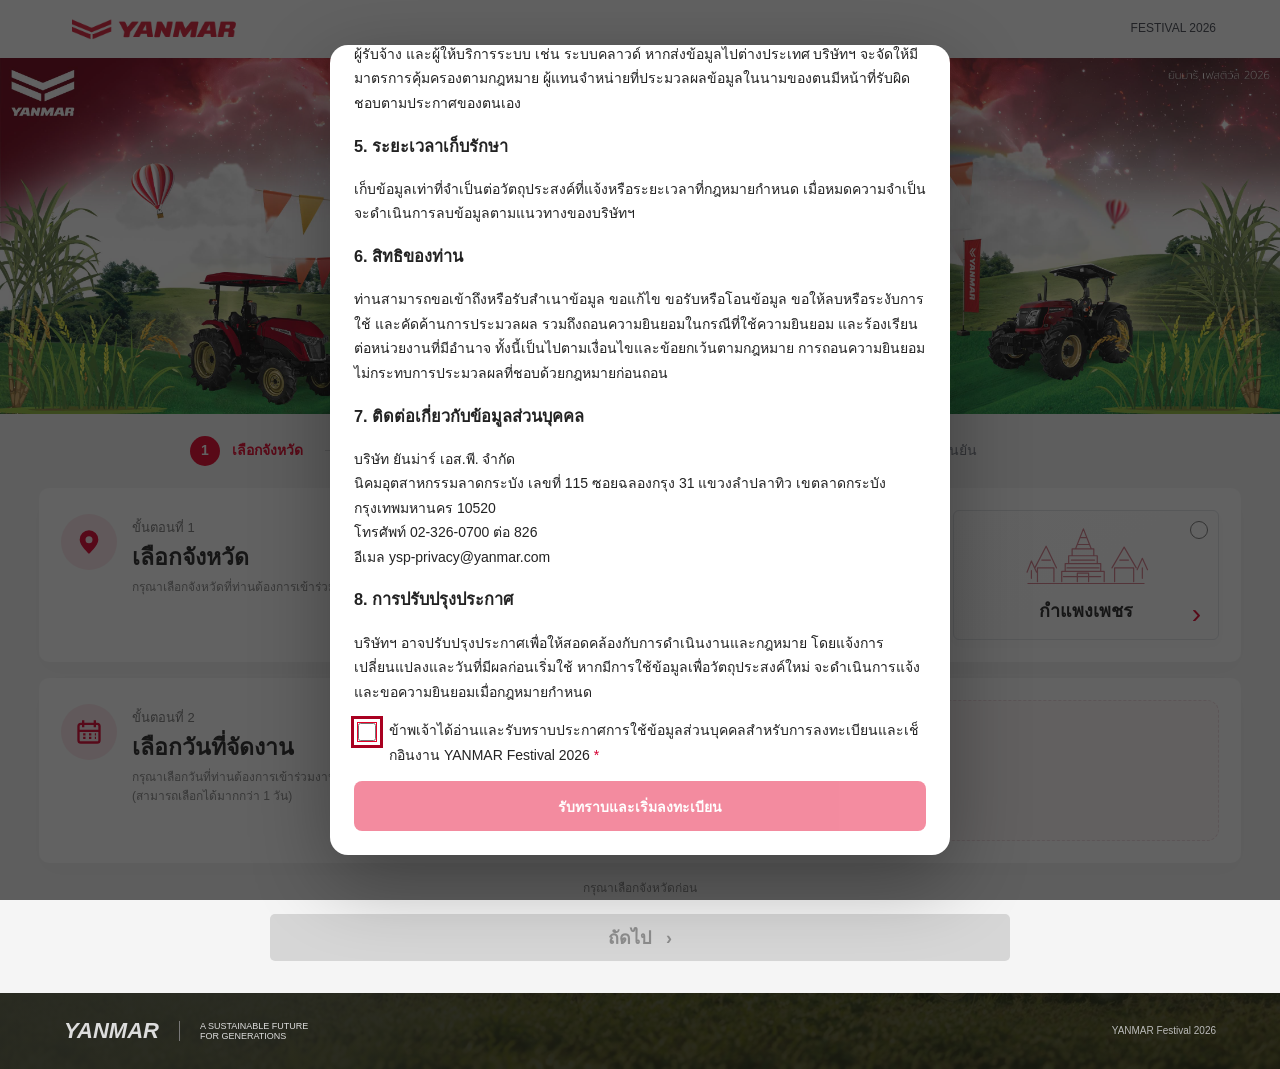
==== index.html @ 4dc24cf8 "Keep final questions visible for uninterested registrants" ====
<!DOCTYPE html>
<html>

<head>

<base target="_top">

<meta
  name="viewport"
  content="width=device-width, initial-scale=1">

<style>

:root {
  --red: #e31937;
  --dark-red: #bd1630;
  --black: #171717;
  --gray: #666;
  --border: #d7d7d7;
  --light: #f5f5f5;
  --white: #fff;
}

* {
  box-sizing: border-box;
}

body {
  margin: 0;
  font-family: Arial, "Noto Sans Thai", sans-serif;
  background: #f3f3f3;
  color: var(--black);
}

.topbar {
  height: 6px;
  background: var(--red);
}

.header {
  background: white;
  border-bottom: 1px solid #ddd;
  padding: 18px 20px;
}

.header-inner {
  max-width: 760px;
  margin: auto;
  display: flex;
  align-items: center;
  justify-content: space-between;
}

.brand {
  color: var(--red);
  font-size: 27px;
  font-weight: 900;
  font-style: italic;
}

.event-name {
  font-size: 13px;
  color: #666;
}

.page {
  max-width: 760px;
  margin: 28px auto 60px;
  padding: 0 15px;
}

.card {
  background: white;
  padding: 32px;
  border-top: 4px solid var(--red);
  box-shadow: 0 2px 8px rgba(0,0,0,.06);
}

.progress-area {
  margin-bottom: 32px;
}

.progress-text {
  display: flex;
  justify-content: space-between;
  color: #666;
  font-size: 13px;
  margin-bottom: 8px;
}

.progress-track {
  height: 5px;
  background: #eee;
}

.progress-bar {
  height: 5px;
  background: var(--red);
  width: 25%;
  transition: width .25s ease;
}

.step-number {
  color: var(--red);
  font-size: 13px;
  font-weight: bold;
}

h1 {
  margin: 5px 0 8px;
  font-size: 27px;
}

.description {
  color: #666;
  font-size: 14px;
  line-height: 1.6;
  margin-bottom: 28px;
}

.field {
  margin-bottom: 21px;
}

.main-label {
  display: block;
  font-weight: 700;
  margin-bottom: 8px;
  font-size: 14px;
}

.required {
  color: var(--red);
}

input[type="text"],
input[type="tel"],
input[type="number"],
select {
  width: 100%;
  height: 48px;
  padding: 0 13px;
  border: 1px solid #bbb;
  background: white;
  font-size: 15px;
}

input:focus,
select:focus {
  outline: none;
  border-color: var(--red);
  box-shadow: 0 0 0 1px var(--red);
}

input[readonly] {
  background: #f4f4f4;
}

select:disabled {
  background: #f4f4f4;
}

.event-card {
  border: 1px solid #ddd;
  margin-bottom: 18px;
  background: white;
}

.event-location {
  border-left: 5px solid var(--red);
  padding: 15px 17px;
  font-weight: 800;
  font-size: 20px;
  background: #fafafa;
}

.event-date-list {
  padding: 3px 17px;
}

.event-date-option {
  display: flex;
  align-items: center;
  padding: 15px 2px;
  border-bottom: 1px solid #eee;
  cursor: pointer;
}

.event-date-option:last-child {
  border-bottom: none;
}

.event-date-option input {
  width: 20px;
  height: 20px;
  margin-right: 14px;
  accent-color: var(--red);
}

.event-date-text {
  display: flex;
  flex-direction: column;
}

.event-date-text strong {
  font-size: 16px;
}

.event-date-text small {
  margin-top: 4px;
  color: #777;
}

.event-summary {
  padding: 14px 16px;
  margin-top: 20px;
  background: #f6f6f6;
  border-left: 4px solid var(--red);
  font-weight: 700;
}

.choice-box {
  border: 1px solid var(--border);
}

.choice-row {
  min-height: 48px;
  display: flex;
  align-items: center;
  padding: 10px 13px;
  border-bottom: 1px solid #eee;
  cursor: pointer;
}

.choice-row:last-child {
  border-bottom: 0;
}

.choice-row input {
  width: 18px;
  height: 18px;
  margin-right: 11px;
  accent-color: var(--red);
}

.plant-amount {
  margin: 8px 0 12px 30px;
  width: calc(100% - 30px) !important;
}

.conditional {
  background: #fafafa;
  border-left: 4px solid var(--red);
  padding: 20px;
  margin: 18px 0 24px;
}

.hidden {
  display: none !important;
}

.navigation {
  display: flex;
  gap: 12px;
  margin-top: 32px;
}

button {
  height: 50px;
  padding: 0 25px;
  font-size: 15px;
  font-weight: bold;
  cursor: pointer;
}

.btn-primary {
  flex: 1;
  border: 1px solid var(--red);
  background: var(--red);
  color: white;
}

.btn-secondary {
  background: white;
  border: 1px solid #333;
}

.error-message {
  display: none;
  margin-top: 20px;
  padding: 13px 15px;
  background: #fff1f3;
  border-left: 4px solid var(--red);
  color: #a41429;
}

.duplicate-message {
  margin-top: 20px;
  padding: 18px;
  background: #fff4f5;
  border-left: 4px solid var(--red);
  display: flex;
  gap: 14px;
  align-items: flex-start;
}

.duplicate-icon {
  width: 32px;
  height: 32px;
  min-width: 32px;
  border-radius: 50%;
  background: var(--red);
  color: white;
  display: flex;
  align-items: center;
  justify-content: center;
  font-weight: bold;
}

.duplicate-message strong {
  color: #b3132b;
}

.duplicate-message p {
  margin: 5px 0;
  color: #555;
}

#duplicateRegistrationId {
  margin-top: 7px;
  font-weight: bold;
  color: var(--red);
}

.checking-message {
  margin-top: 20px;
  padding: 13px;
  background: #f5f5f5;
  color: #555;
  text-align: center;
}

.success-page {
  text-align: center;
  padding: 45px 10px;
}

.success-icon {
  width: 65px;
  height: 65px;
  margin: auto auto 20px;
  border-radius: 50%;
  background: var(--red);
  color: white;
  font-size: 32px;
  display: flex;
  align-items: center;
  justify-content: center;
}

.registration-id {
  margin-top: 25px;
  padding: 18px;
  background: #f5f5f5;
}

.registration-id strong {
  display: block;
  color: var(--red);
  font-size: 25px;
  margin-top: 7px;
}

@media(max-width:600px) {

  .card {
    padding: 23px 18px;
  }

  .navigation {
    flex-direction: column-reverse;
  }

}

</style>

<style id="festival-cover-style">.festival-cover{display:block;width:100%;height:auto;max-width:100%;margin:0}.yf-hero,.hero{height:auto!important;min-height:0!important;padding:0!important;background:none!important}.yf-hero:after{display:none!important}</style></head>


<body>

<div class="topbar"></div>

<header class="header">

<div class="header-inner">

  <div class="brand">
    YANMAR
  </div>

  <div class="event-name">
    FESTIVAL 2026
  </div>

</div>

</header>


<main class="page">

<div class="card">

<div id="formArea">


<!-- PROGRESS -->

<div class="progress-area">

<div class="progress-text">

  <span id="progressLabel">
    ขั้นตอนที่ 1 จาก 4
  </span>

  <span id="progressPercent">
    25%
  </span>

</div>

<div class="progress-track">

  <div
    id="progressBar"
    class="progress-bar">
  </div>

</div>

</div>


<!-- =====================================================
     STEP 1
===================================================== -->

<section
  id="step1"
  class="form-step">

<div class="step-number">
STEP 01
</div>

<h1>
ลงทะเบียนเข้าร่วมงาน
</h1>

<p class="description">
YANMAR Festival 2026<br>
กรุณาเลือกสถานที่และวันที่ที่ท่านต้องการเข้าร่วม<br>
สามารถเลือกได้มากกว่า 1 วัน
</p>


<div class="event-card">

<div class="event-location">
ศรีสะเกษ
</div>

<div class="event-date-list">

<label class="event-date-option">

<input
  type="checkbox"
  name="event_date"
  value="SISAKET|2026-10-17"
  onchange="updateEventCount()">

<span class="event-date-text">

<strong>17 ตุลาคม 2569</strong>

<small>YANMAR Festival ศรีสะเกษ</small>

</span>

</label>


<label class="event-date-option">

<input
  type="checkbox"
  name="event_date"
  value="SISAKET|2026-10-18"
  onchange="updateEventCount()">

<span class="event-date-text">

<strong>18 ตุลาคม 2569</strong>

<small>YANMAR Festival ศรีสะเกษ</small>

</span>

</label>

</div>

</div>


<div class="event-card">

<div class="event-location">
เลย
</div>

<div class="event-date-list">

<label class="event-date-option">

<input
  type="checkbox"
  name="event_date"
  value="LOEI|2026-10-31"
  onchange="updateEventCount()">

<span class="event-date-text">

<strong>31 ตุลาคม 2569</strong>

<small>YANMAR Festival เลย</small>

</span>

</label>


<label class="event-date-option">

<input
  type="checkbox"
  name="event_date"
  value="LOEI|2026-11-01"
  onchange="updateEventCount()">

<span class="event-date-text">

<strong>1 พฤศจิกายน 2569</strong>

<small>YANMAR Festival เลย</small>

</span>

</label>

</div>

</div>


<div class="event-card">

<div class="event-location">
กำแพงเพชร
</div>

<div class="event-date-list">

<label class="event-date-option">

<input
  type="checkbox"
  name="event_date"
  value="KAMPHAENGPHET|2026-11-14"
  onchange="updateEventCount()">

<span class="event-date-text">

<strong>14 พฤศจิกายน 2569</strong>

<small>YANMAR Festival กำแพงเพชร</small>

</span>

</label>


<label class="event-date-option">

<input
  type="checkbox"
  name="event_date"
  value="KAMPHAENGPHET|2026-11-15"
  onchange="updateEventCount()">

<span class="event-date-text">

<strong>15 พฤศจิกายน 2569</strong>

<small>YANMAR Festival กำแพงเพชร</small>

</span>

</label>

</div>

</div>


<div
  id="eventSelectionSummary"
  class="event-summary">

กรุณาเลือกอย่างน้อย 1 วัน

</div>


<div class="navigation">

<button
  class="btn-primary"
  onclick="nextStep(1)">

ถัดไป

</button>

</div>

</section>


<!-- =====================================================
     STEP 2
===================================================== -->

<section
  id="step2"
  class="form-step hidden">

<div class="step-number">
STEP 02
</div>

<h1>
ข้อมูลส่วนตัว
</h1>

<p class="description">
กรุณากรอกข้อมูลส่วนตัวและที่อยู่ของท่าน
</p>


<div class="field">

<label class="main-label">
ชื่อ <span class="required">*</span>
</label>

<input
  id="firstName"
  type="text"
  placeholder="กรอกชื่อ">

</div>


<div class="field">

<label class="main-label">
นามสกุล <span class="required">*</span>
</label>

<input
  id="lastName"
  type="text"
  placeholder="กรอกนามสกุล">

</div>


<div class="field">

<label class="main-label">
เบอร์โทรศัพท์ <span class="required">*</span>
</label>

<input
  id="telephone"
  type="tel"
  maxlength="10"
  inputmode="numeric"
  placeholder="เช่น 0812345678">

</div>


<div class="field">

<label class="main-label" for="citizenId">
เลขบัตรประจำตัวประชาชน
</label>

<input
  id="citizenId"
  type="text"
  inputmode="numeric"
  autocomplete="off"
  maxlength="13"
  pattern="[0-9]{13}"
  placeholder="กรอกเลขบัตรประชาชน 13 หลัก">

</div>


<div class="field">

<label class="main-label">
เพศ
</label>

<select id="gender">

<option value="">
เลือกเพศ
</option>

</select>

</div>


<div class="field">

<label class="main-label">
ที่อยู่
</label>

<input
  id="house_no"
  type="text"
  placeholder="บ้านเลขที่ / หมู่ / ถนน">

</div>


<div class="field">

<label class="main-label">
จังหวัด <span class="required">*</span>
</label>

<select id="province">

<option value="">
เลือกจังหวัด
</option>

</select>

</div>


<div class="field">

<label class="main-label">
อำเภอ <span class="required">*</span>
</label>

<select
  id="district"
  disabled>

<option value="">
เลือกอำเภอ
</option>

</select>

</div>


<div class="field">

<label class="main-label">
ตำบล <span class="required">*</span>
</label>

<select
  id="sub_district"
  disabled>

<option value="">
เลือกตำบล
</option>

</select>

</div>


<div class="field">

<label class="main-label">
รหัสไปรษณีย์
</label>

<input
  id="postal_code"
  type="text"
  readonly
  placeholder="แสดงอัตโนมัติ">

</div>


<div class="field">

<label class="main-label">
อาชีพ
</label>

<select id="occupation">

<option value="">
เลือกอาชีพ
</option>

</select>

</div>


<div class="field">

<label class="main-label">
รายได้ต่อปี
</label>

<select id="annual_income">

<option value="">
เลือกรายได้
</option>

</select>

</div>


<div class="navigation">

<button
  class="btn-secondary"
  onclick="previousStep(2)">

ย้อนกลับ

</button>


<button
  class="btn-primary"
  onclick="nextStep(2)">

ถัดไป

</button>

</div>

</section>


<!-- =====================================================
     STEP 3
===================================================== -->

<section
  id="step3"
  class="form-step hidden">

<div class="step-number">
STEP 03
</div>

<h1>
ข้อมูลการเกษตร
</h1>


<div class="field">

<label class="main-label">
ปัจจุบันท่านทำการเกษตรหรือไม่? <span class="required">*</span>
</label>

<select id="agriculture" required>

<option value="">
เลือกคำตอบ
</option>

</select>

</div>


<div
  id="plantSection"
  class="conditional">

<label class="main-label">
ท่านปลูกพืชชนิดใด?
</label>


<div class="choice-box">

<label class="choice-row">

<input
  type="checkbox"
  id="rice"
  onchange="toggleAmount('rice')">

ข้าว

</label>

<input
  id="rice_amount"
  class="plant-amount hidden"
  type="number"
  min="0"
  placeholder="จำนวนไร่ข้าว">


<label class="choice-row">

<input
  type="checkbox"
  id="sugarcane"
  onchange="toggleAmount('sugarcane')">

อ้อย

</label>

<input
  id="sugarcane_amount"
  class="plant-amount hidden"
  type="number"
  min="0"
  placeholder="จำนวนไร่อ้อย">


<label class="choice-row">

<input
  type="checkbox"
  id="cassava"
  onchange="toggleAmount('cassava')">

มันสำปะหลัง

</label>

<input
  id="cassava_amount"
  class="plant-amount hidden"
  type="number"
  min="0"
  placeholder="จำนวนไร่มันสำปะหลัง">


<label class="choice-row">

<input
  type="checkbox"
  id="corn"
  onchange="toggleAmount('corn')">

ข้าวโพด

</label>

<input
  id="corn_amount"
  class="plant-amount hidden"
  type="number"
  min="0"
  placeholder="จำนวนไร่ข้าวโพด">

</div>

</div>


<div class="field">

<label class="main-label">
ปัจจุบันท่านมีรถแทรกเตอร์หรือไม่? <span class="required">*</span>
</label>

<select id="current_tractor" required>

<option value="">
เลือกคำตอบ
</option>

<option value="มี">
มี
</option>

<option value="ไม่มี">
ไม่มี
</option>

</select>

</div>


<div
  id="tractorCabinSection"
  class="conditional hidden">

<div class="field">

<label class="main-label" for="tractor_air_cabin">
รถแทรกเตอร์ที่ใช้งานอยู่เป็นตู้แอร์หรือไม่? <span class="required">*</span>
</label>

<select id="tractor_air_cabin" required>

<option value="">เลือกคำตอบ</option>
<option value="เป็นตู้แอร์">เป็นตู้แอร์</option>
<option value="ไม่เป็นตู้แอร์">ไม่เป็นตู้แอร์</option>

</select>

</div>

</div>


<div
  id="brandSection"
  class="conditional hidden">

<label class="main-label">
ปัจจุบันท่านใช้รถแทรกเตอร์แบรนด์ใด? <span class="required">*</span>
</label>

<p style="
margin-top:-3px;
font-size:13px;
color:#666;">

สามารถเลือกได้มากกว่า 1 แบรนด์

</p>


<div class="choice-box">

<label class="choice-row">
<input type="checkbox" name="current_brand" value="ยันม่าร์ : YANMAR">
ยันม่าร์ : YANMAR
</label>

<label class="choice-row">
<input type="checkbox" name="current_brand" value="เวิลด์ : WORLD">
เวิลด์ : WORLD
</label>

<label class="choice-row">
<input type="checkbox" name="current_brand" value="คูโบต้า : KUBOTA">
คูโบต้า : KUBOTA
</label>

<label class="choice-row">
<input type="checkbox" name="current_brand" value="จอห์น เดียร์ : JOHN DEERE">
จอห์น เดียร์ : JOHN DEERE
</label>

<label class="choice-row">
<input type="checkbox" name="current_brand" value="นิวฮอลแลนด์ : NEW HOLLAND">
นิวฮอลแลนด์ : NEW HOLLAND
</label>

<label class="choice-row">
<input type="checkbox" name="current_brand" value="อิเซกิ : ISEKI">
อิเซกิ : ISEKI
</label>

<label class="choice-row">
<input type="checkbox" name="current_brand" value="โคมัสสุ : KOMATSU">
โคมัสสุ : KOMATSU
</label>

<label class="choice-row">

<input
  type="checkbox"
  id="brandOther"
  name="current_brand"
  value="อื่นๆ"
  onchange="toggleOtherBrand()">

อื่นๆ

</label>


<input
  id="other_brand_text"
  class="plant-amount hidden"
  type="text"
  placeholder="โปรดระบุแบรนด์อื่นๆ">

</div>

</div>


<div class="navigation">

<button
  class="btn-secondary"
  onclick="previousStep(3)">

ย้อนกลับ

</button>


<button
  class="btn-primary"
  onclick="nextStep(3)">

ถัดไป

</button>

</div>

</section>


<!-- =====================================================
     STEP 4
===================================================== -->

<section
  id="step4"
  class="form-step hidden">

<div class="step-number">
STEP 04
</div>

<div class="field">

<label class="main-label">
ท่านทราบข่าวสารจากช่องทางใด?
</label>

<select id="news_channel">

<option value="">
เลือกช่องทาง
</option>

</select>

</div>

<div class="field hidden" id="salesPersonField">
<label class="main-label" for="salesPersonName">โปรดระบุชื่อพนักงานขาย <span class="required">*</span></label>
<input id="salesPersonName" type="text" autocomplete="name" placeholder="กรอกชื่อพนักงานขาย">
</div>


<div class="field">

<label class="main-label">
ท่านมีความสนใจในผลิตภัณฑ์ใดของทางยันม่าร์?
</label>


<div class="choice-box">

<label class="choice-row">
<input
  type="checkbox"
  name="product_interest"
  value="รถแทรกเตอร์"
  onchange="handleProductInterest(this)">
รถแทรกเตอร์
</label>

<label class="choice-row">
<input
  type="checkbox"
  name="product_interest"
  value="รถเกี่ยวนวดข้าว"
  onchange="handleProductInterest(this)">
รถเกี่ยวนวดข้าว
</label>

<label class="choice-row">
<input
  type="checkbox"
  name="product_interest"
  value="รถตัดอ้อย"
  onchange="handleProductInterest(this)">
รถตัดอ้อย
</label>

<label class="choice-row">
<input
  type="checkbox"
  name="product_interest"
  value="รถดำนา"
  onchange="handleProductInterest(this)">
รถดำนา
</label>

<label class="choice-row">
<input
  type="checkbox"
  name="product_interest"
  value="โดรนการเกษตร"
  onchange="handleProductInterest(this)">
โดรนการเกษตร
</label>

<label class="choice-row">
<input
  type="checkbox"
  name="product_interest"
  value="อุปกรณ์ต่อพ่วง"
  onchange="handleProductInterest(this)">
อุปกรณ์ต่อพ่วง
</label>

<label class="choice-row">
<input
  type="checkbox"
  name="product_interest"
  value="รถขุดอเนกประสงค์"
  onchange="handleProductInterest(this)">
รถขุดอเนกประสงค์
</label>

<label class="choice-row">
<input
  type="checkbox"
  name="product_interest"
  value="เครื่องยนต์ขนาดเล็ก"
  onchange="handleProductInterest(this)">
เครื่องยนต์ขนาดเล็ก
</label>

<label class="choice-row">

<input
  id="notInterested"
  type="checkbox"
  name="product_interest"
  value="ไม่สนใจผลิตภัณฑ์ในขณะนี้"
  onchange="handleProductInterest(this)">

ไม่สนใจผลิตภัณฑ์ในขณะนี้

</label>

</div>

</div>


<div
  id="interestFollowup"
  class="conditional hidden">

<div class="field">

<label class="main-label">
โปรดเลือกตัวแทนจำหน่ายยันม่าร์ที่ท่านรู้จัก
</label>

<input
  id="dealer"
  type="text"
  list="dealerOptions"
  autocomplete="off"
  placeholder="พิมพ์เพื่อค้นหาตัวแทนจำหน่าย">

<datalist id="dealerOptions"></datalist>

<input
  id="dealer_other"
  class="plant-amount hidden"
  type="text"
  placeholder="โปรดระบุตัวแทนจำหน่ายอื่นๆ">

</div>


<div class="field">

<label class="main-label">
ท่านมีแผนที่จะซื้อผลิตภัณฑ์ของยันม่าร์ภายในช่วงระยะเวลาใด?
</label>

<select id="purchase_plan" required>

<option value="">
เลือกแผนการซื้อ
</option>

</select>

</div>

</div>


<div class="navigation">

<button
  class="btn-secondary"
  onclick="previousStep(4)">

ย้อนกลับ

</button>


<button
  id="submitButton"
  class="btn-primary"
  onclick="registerUser()">

ลงทะเบียน

</button>

</div>

</section>


<div
  id="duplicateMessage"
  class="duplicate-message hidden">

<div class="duplicate-icon">!</div>

<div>

<strong>
พบข้อมูลการลงทะเบียนแล้ว
</strong>

<p>
ชื่อ นามสกุล และเบอร์โทรศัพท์นี้ได้ลงทะเบียนแล้ว
</p>

<div id="duplicateRegistrationId"></div>

</div>

</div>


<div
  id="checkingDuplicate"
  class="checking-message hidden">

กำลังตรวจสอบข้อมูลการลงทะเบียน...

</div>


<div
  id="errorMessage"
  class="error-message">
</div>


</div>


<!-- SUCCESS -->

<div
  id="successPage"
  class="success-page hidden">

<div class="success-icon">
✓
</div>

<h1>
ลงทะเบียนสำเร็จ
</h1>

<p class="description">
ขอบคุณที่ลงทะเบียนเข้าร่วมงาน YANMAR Festival 2026
</p>

<div class="registration-id">

Registration ID

<strong id="registrationId"></strong>

</div>

</div>


</div>

</main>



<script>
/* Complete client logic. All server calls use the existing Apps Script contract. */
let addressData = [];
let masterData = {};
let dealerData = [];
let dataReady = false;
let busy = false;
let activeStep = 1;
let duplicateIdentity = '';
let phoneReuseIdentity = '';
function acknowledgePhoneReuse(result){
  if(!result.phoneUsed)return true;
  if(phoneReuseIdentity===identity())return true;
  if(!window.confirm('เบอร์นี้ใช้ลงทะเบียนในชื่ออื่นแล้ว กรุณาตรวจสอบเบอร์โทร หากต้องการใช้เบอร์นี้ร่วมกัน กดตกลงเพื่อลงทะเบียนต่อ'))return false;
  phoneReuseIdentity=identity();return true;
}
const $ = id => document.getElementById(id);
const value = id => $(id).value.trim();
const choices = name => Array.from(document.querySelectorAll('input[name="'+name+'"]:checked')).map(input => input.value);
function rpc(name, ...args) {
  return new Promise((resolve, reject) => {
    const requestId = 'yf_' + Date.now() + '_' + crypto.getRandomValues(new Uint32Array(2)).join('_');
    const frame = document.createElement('iframe');
    frame.name = requestId;
    frame.hidden = true;
    frame.setAttribute('aria-hidden', 'true');
    const form = document.createElement('form');
    form.method = 'POST';
    form.action = 'https://script.google.com/macros/s/AKfycbxmRI2xGW9K9mDrpADuOIkqwJXc44p-M3FBx4txdkLsbWrcytl-78ZMl5Q45BJ1t8dp/exec';
    form.target = frame.name;
    form.hidden = true;
    const field = document.createElement('input');
    field.type = 'hidden';
    field.name = 'payload';
    field.value = JSON.stringify({rpc:name,args,requestId});
    form.appendChild(field);
    let timer;
    const clean = () => {
      clearTimeout(timer);
      window.removeEventListener('message', receive);
      form.remove();
      frame.remove();
    };
    const receive = event => {
      if (!/^https:\/\/(?:script\.google\.com|[a-zA-Z0-9-]+\.googleusercontent\.com)$/.test(event.origin)) return;
      const data = event.data;
      if (!data || data.source !== 'yanmar-registration-api' || data.requestId !== requestId) return;
      clean();
      if (data.success) resolve(data.result);
      else reject(new Error(data.error || 'ไม่สามารถเชื่อมต่อระบบลงทะเบียนได้'));
    };
    window.addEventListener('message', receive);
    timer = setTimeout(() => {
      clean();
      reject(new Error('ระบบตอบกลับช้า กรุณาลองอีกครั้ง หากกดลงทะเบียนแล้ว โปรดตรวจข้อมูลซ้ำก่อนส่งใหม่'));
    }, 90000);
    document.body.append(frame, form);
    form.submit();
  });
}
function loadSheetData(sheet) {
  return new Promise((resolve,reject)=>{
    const callback='yfSheet_'+Date.now()+'_'+Math.random().toString(36).slice(2);
    const script=document.createElement('script');
    const cleanup=()=>{clearTimeout(timer);delete window[callback];script.remove();};
    window[callback]=response=>{
      cleanup();
      if(response?.status!=='ok'||!Array.isArray(response.table?.rows)){reject(new Error('โหลดข้อมูล '+sheet+' ไม่สำเร็จ'));return;}
      if(sheet==='Address_Master'){
        const addresses=response.table.rows.map(row=>row.c||[]).map(cells=>({
          province:String(cells[0]?.f??cells[0]?.v??'').trim(),
          postal_code:String(cells[1]?.f??cells[1]?.v??'').trim(),
          district:String(cells[2]?.f??cells[2]?.v??'').trim(),
          subdistrict:String(cells[3]?.f??cells[3]?.v??'').trim()
        })).filter(row=>row.province&&row.province!=='province');
        resolve(addresses);
        return;
      }
      const columns=response.table.cols||[];
      const labels=columns.map(column=>String(column.label||'').trim());
      const hasColumnLabels=labels.length>0&&labels.every(Boolean);
      const rows=response.table.rows.map(row=>(row.c||[]).map(cell=>String(cell?.f??cell?.v??'').trim()));
      const headers=hasColumnLabels?labels:(rows.shift()||[]);
      resolve(rows.filter(row=>row.some(Boolean)).map(row=>Object.fromEntries(headers.map((header,index)=>[header,row[index]||'']))));
    };
    script.onerror=()=>{cleanup();reject(new Error('เชื่อมต่อข้อมูล '+sheet+' ไม่สำเร็จ'));};
    const timer=setTimeout(()=>{cleanup();reject(new Error('โหลดข้อมูล '+sheet+' ใช้เวลานานเกินไป'));},20000);
    const params=new URLSearchParams({tqx:'out:json;responseHandler:'+callback,sheet});
    script.src='https://docs.google.com/spreadsheets/d/1jiLASp9amBPKSfOt3lqSjA7SUUSGyiLMb2jH-lgSFDs/gviz/tq?'+params;
    document.head.appendChild(script);
  });
}
function addOptions(id, values) {
  const element = $(id);
  if (!element || !Array.isArray(values)) return;
  element.length = 1;
  [...new Set(values.map(x=>String(x).trim()).filter(Boolean))].forEach(text=>element.add(new Option(text,text)));
}
function loadDealerOptions() {
  dealerData = [
  "เอกพงศ์ (EKP)",
  "ง่วนฮงหลี (NHL)",
  "ไพรัชการเกษตร (PHR)",
  "บ้านและที่ดินรวมสินไทย (RST)",
  "ศรีปรีชาโฮลดิ้ง (SPC)",
  "ยันม่าร์สกลนคร (YSN)",
  "ทองไทยวัฒนา (TTW)",
  "ที.ที. เฟิร์สแทรกเตอร์ (TTF)",
  "รุ่งเจริญแทรกเตอร์ร้อยเอ็ด (RCR)",
  "ธนะวิวัฒน์ (TNW)",
  "ขวัญใจการเกษตร (KWJ)",
  "เอเชีย แทรคเตอร์ (ATT)",
  "กาฬสินธุ์เพชรยานยนต์ (KLS)",
  "สุนทรไทยแทรคเตอร์ (STT)",
  "บูม บูม แทรกเตอร์ (BBT)",
  "สว่างการเกษตร (SWK)",
  "ยันม่าร์แทรกเตอร์อุทัยธานี (UTN)",
  "แทรกเตอร์ ดีดี (TDD)",
  "บีเอสวายอะโกรกรุ๊ป (BSY)",
  "บี.เจ. บิ๊กแทรกเตอร์ (BJB)",
  "บ้านดอนปิยะแทรกเตอร์ (BDP)",
  "จันทบุรี เอส.เค. เซ็นเตอร์ (CSK)",
  "พูลชัยทวีกิจ (PCT)",
  "ป.เสรียันม่าร์แทรกเตอร์ (PSR)",
  "ราชบุรีแทรกเตอร์ (RCT)",
  "ศรีพยุหะแทรกเตอร์ (SPH)",
  "ยะลาเอส.พี.แทรคเตอร์ (YSP)",
  "ยันม่าร์อุตรดิตถ์ (UTD)",
  "ฟาร์มแทรกเตอร์จักรกลการเกษตร (FTJ)",
  "ศูนย์บริการยันม่าร์ - สระแก้ว (Direct_SK)",
  "ซี.อาร์.เอ็กซ์คาเวเตอร์ (CRE)",
  "สหสิน อีควิปเม้นท์ (SHS)",
  "วินเนอร์ ซัพพลาย แอนด์ เอ็นจิเนียริ่ง (WNS)",
  "เทรดดิ้ง แบงค็อก (TDB)",
  "อื่นๆ",
  "ไม่มี"
];
  $('dealerOptions').replaceChildren(...dealerData.map(text=>new Option(text,text)));
}
function loadProvince() { addOptions('province',addressData.map(row=>row.province).sort((a,b)=>a.localeCompare(b,'th'))); }
function resetAddress(id) { $(id).length=1; $(id).disabled=true; }
function changeProvince() {
  resetAddress('district');resetAddress('sub_district');$('postal_code').value='';
  if(value('province')) {
    addOptions('district',addressData.filter(row=>row.province===value('province')).map(row=>row.district));
    $('district').disabled=false;
  }
}
function changeDistrict() {
  resetAddress('sub_district');$('postal_code').value='';
  if(value('district')) {
    addOptions('sub_district',addressData.filter(row=>row.province===value('province')&&row.district===value('district')).map(row=>row.sub_district));
    $('sub_district').disabled=false;
  }
}
function changeSubDistrict() {
  const row=addressData.find(row=>row.province===value('province')&&row.district===value('district')&&row.sub_district===value('sub_district'));
  $('postal_code').value=row ? row.postal_code : '';
}
async function loadInitialData() {
  dataReady=false;
  $('dataStatus').textContent='กำลังโหลดข้อมูลสำหรับลงทะเบียน…';
  $('retryData').classList.add('hidden');
  try {
    const [addresses,masters,dealers]=await Promise.all(['Address_Master','Master','Dealer_Master'].map(loadSheetData));
    addressData=addresses.map(row=>({...row,sub_district:row.subdistrict}));
    masterData=Object.fromEntries(Object.keys(masters[0]||{}).map(key=>[key,masters.map(row=>row[key])]));
    dealerData=dealers.map(row=>row.Dealer_Name).filter(Boolean);
    if(!addressData.length) throw new Error('ไม่พบข้อมูลที่อยู่ใน Address_Master');
    loadProvince();
    const mapping={gender:'gender',occupation:'occupation',annual_income:'Annual_Income'};
    Object.entries(mapping).forEach(([id,key])=>addOptions(id,masterData[key]||[]));
    addOptions('purchase_plan',['ภายใน 1 เดือน','ภายใน 1-3 เดือน','ภายใน 3-6 เดือน','ยังไม่มีแผน']);
    addOptions('news_channel',[
      'ใบปลิว',
      'ป้ายโฆษณา / รถแห่',
      'Line',
      'Facebook',
      'Tiktok',
      'พนักงานขาย-ผู้แทนจำหน่าย',
      'พนักงานขาย-โดรนการเกษตร',
      'พนักงานขาย-รถขุดอเนกประสงค์',
      'อื่นๆ'
    ]);
    loadDealerOptions(dealerData);
    dataReady=true;
    $('dataStatus').textContent='';
  } catch(error) {
    $('dataStatus').textContent=error.message||'ไม่สามารถโหลดข้อมูลได้ กรุณาลองอีกครั้ง';
    $('retryData').classList.remove('hidden');
  }
}
function hideError() { $('errorMessage').style.display='none';$('errorMessage').textContent=''; }
function showError(message) {
  $('errorMessage').textContent=message;
  $('errorMessage').style.display='block';
  $('errorMessage').scrollIntoView({behavior:'smooth',block:'center'});
}
function showStep(step) {
  activeStep=step;
  document.querySelectorAll('.form-step').forEach(section=>section.classList.add('hidden'));
  $('step'+step).classList.remove('hidden');
  hideError();
  $('duplicateMessage').classList.add('hidden');
  document.querySelector('.page').scrollIntoView({behavior:'smooth',block:'start'});
}
function previousStep(step) { if(!busy) showStep(Math.max(1,step-1)); }
function validatePersonal() {
  if(!dataReady) { showError('กรุณารอข้อมูลโหลดสำเร็จ หรือกดลองโหลดข้อมูลอีกครั้ง');return false; }
  for(const [id,label] of [['firstName','ชื่อ'],['lastName','นามสกุล'],['telephone','เบอร์โทรศัพท์'],['province','จังหวัด'],['district','อำเภอ'],['sub_district','ตำบล']]) {
    if(!value(id)) {showError('กรุณากรอกหรือเลือก'+label);$(id).focus();return false;}
  }
  if(!/^0\d{9}$/.test(value('telephone'))) {showError('กรุณากรอกเบอร์โทรศัพท์ 10 หลัก ขึ้นต้นด้วย 0');$('telephone').focus();return false;}
  if(value('citizenId')&&!/^\d{13}$/.test(value('citizenId'))) {showError('เลขบัตรประจำตัวประชาชนต้องเป็นตัวเลข 13 หลัก');$('citizenId').focus();return false;}
  return validateCrops();
}
function identity() {return JSON.stringify([value('firstName'),value('lastName'),value('telephone'),choices('event_date').slice().sort()]);}
function showDuplicateMessage(id) {
  $('duplicateRegistrationId').textContent='ชื่อ–นามสกุลและเบอร์โทรนี้ลงทะเบียนวันงานที่เลือกแล้ว กรุณาเลือกวันอื่น'+(id?' (Registration ID: '+id+')':'');
  $('duplicateMessage').classList.remove('hidden');
  $('duplicateMessage').scrollIntoView({behavior:'smooth',block:'center'});
}
let disabledSnapshot=[];
function setBusy(state) {
  busy=state;
  if(state) {
    disabledSnapshot=[...document.querySelectorAll('#formArea input,#formArea select,#formArea button')].map(el=>[el,el.disabled]);
    disabledSnapshot.forEach(([el])=>el.disabled=true);
  } else {
    disabledSnapshot.forEach(([el,disabled])=>el.disabled=disabled);
    disabledSnapshot=[];
  }
  $('formArea').setAttribute('aria-busy',String(state));
}
async function nextStep(step) {
  if(busy) return;
  if(step===1) {
    if(!choices('event_date').length) {showError('กรุณาเลือกวันที่เข้าร่วมอย่างน้อย 1 วัน');return;}
    showStep(2);return;
  }
  if(step===2) {
    hideError();
    if(!validatePersonal())return;
    setBusy(true);
    $('duplicateMessage').classList.add('hidden');
    $('checkingDuplicate').classList.remove('hidden');
    try {
      const result=await rpc('checkDuplicateRegistration',value('firstName'),value('lastName'),value('telephone'),choices('event_date'));
      if(!result || typeof result.duplicate!=='boolean')throw new Error('รูปแบบผลตรวจข้อมูลซ้ำไม่ถูกต้อง');
      if(result.duplicate) {showDuplicateMessage(result.registrationId);return;}
      if(!acknowledgePhoneReuse(result))return;
      duplicateIdentity=identity();
      showStep(3);
    }catch(error){showError('ไม่สามารถตรวจสอบข้อมูลได้: '+(error.message||error));}
    finally {setBusy(false);$('checkingDuplicate').classList.add('hidden');}
    return;
  }
  showStep(Math.min(4,step+1));
}
function isAgriculture() {
  return value('occupation')==='เกษตรกร';
}
function toggleAgriculture() {
  const show=isAgriculture();
  $('plantSection').classList.toggle('hidden',!show);
  if(!show) {['rice','sugarcane','cassava','corn','other_crop'].forEach(id=>{$(id).checked=false;toggleAmount(id);});$('other_crop_name').value='';}
}
function toggleAmount(id) {
  $(id+'_amount').classList.toggle('hidden',!$(id).checked);
  if(!$(id).checked) $(id+'_amount').value='';
  if(id==='other_crop') {$('other_crop_name').classList.toggle('hidden',!$(id).checked);if(!$(id).checked)$('other_crop_name').value='';}
}
function validateCrops() {
  if(!isAgriculture())return true;
  const selected=['rice','sugarcane','cassava','corn','other_crop'].filter(id=>$(id).checked);
  if(!selected.length){showError('กรุณาเลือกพืชที่ปลูกอย่างน้อย 1 ชนิด');$('rice').focus();return false;}
  for(const id of selected){
    if(id==='other_crop'&&!value('other_crop_name')){showError('กรุณาระบุชื่อพืชอื่นๆ');$('other_crop_name').focus();return false;}
    if(!value(id+'_amount')||!Number.isFinite(Number(value(id+'_amount')))||Number(value(id+'_amount'))<=0){showError('กรุณาระบุจำนวนไร่ของพืชที่เลือกให้มากกว่า 0');$(id+'_amount').focus();return false;}
  }
  return true;
}
function togglePurchaseCondition(){
  const show=!$('interestFollowup').classList.contains('hidden')&&Boolean(value('purchase_plan'))&&value('purchase_plan')!=='ยังไม่มีแผน';
  $('purchaseConditionSection').classList.toggle('hidden',!show);
  $('purchase_condition').required=show;
  if(!show)$('purchase_condition').value='';
}
function toggleTractor() {
  const show=value('current_tractor')==='มี';
  $('tractorCabinSection').classList.toggle('hidden',!show);
  $('brandSection').classList.toggle('hidden',!show);
  if(!show) {
    $('tractor_air_cabin').value='';
    document.querySelectorAll('input[name="current_brand"]').forEach(el=>el.checked=false);
    toggleOtherBrand();
  }
}
function toggleOtherBrand() {
  $('other_brand_text').classList.toggle('hidden',!$('brandOther').checked);
  if(!$('brandOther').checked)$('other_brand_text').value='';
}
function handleProductInterest(input) {
  if(input.id==='notInterested' && input.checked) document.querySelectorAll('input[name="product_interest"]').forEach(el=>{if(el!==input)el.checked=false;});
  else if(input.checked) $('notInterested').checked=false;
  $('interestFollowup').classList.remove('hidden');
  $('purchase_plan').required=true;
  togglePurchaseCondition();
}
function toggleOtherDealer() {
  const other=value('dealer')==='อื่นๆ';
  $('dealer_other').classList.toggle('hidden',!other);
  if(!other)$('dealer_other').value='';
}
function toggleSalesPersonField() {
  const show=value('news_channel')==='พนักงานขาย-ผู้แทนจำหน่าย';
  $('salesPersonField').classList.toggle('hidden',!show);
  $('salesPersonName').required=show;
  if(!show)$('salesPersonName').value='';
}
function validateAgricultureAndTractor() {
  if(value('news_channel')==='พนักงานขาย-ผู้แทนจำหน่าย'&&!value('salesPersonName')) {showError('กรุณาระบุชื่อพนักงานขาย');$('salesPersonName').focus();return false;}
  if(!value('current_tractor')) {showError('กรุณาตอบว่าปัจจุบันท่านมีรถแทรกเตอร์หรือไม่');$('current_tractor').focus();return false;}
  if(value('current_tractor')==='มี') {
    if(!value('tractor_air_cabin')) {showError('กรุณาตอบว่ารถแทรกเตอร์ที่ใช้งานอยู่เป็นตู้แอร์หรือไม่');$('tractor_air_cabin').focus();return false;}
    if(!choices('current_brand').length) {showError('กรุณาเลือกยี่ห้อรถแทรกเตอร์ที่ใช้งานอยู่');$('brandSection').scrollIntoView({behavior:'smooth',block:'center'});return false;}
    if($('brandOther').checked&&!value('other_brand_text')) {showError('กรุณาระบุยี่ห้อรถแทรกเตอร์อื่นๆ');$('other_brand_text').focus();return false;}
  }
  if(!value('purchase_plan')){showError('กรุณาเลือกแผนการซื้อ');$('purchase_plan').focus();return false;}
  if(value('purchase_plan')!=='ยังไม่มีแผน'&&!value('purchase_condition')){showError('กรุณาเลือกว่าท่านสนใจรถมือหนึ่ง มือสอง หรือกำลังตัดสินใจ');$('purchase_condition').focus();return false;}
  if(value('dealer')) {
    if(!dealerData.includes(value('dealer'))) {showError('กรุณาเลือกตัวแทนจำหน่ายจากรายการ หรือเลือก “อื่นๆ”');$('dealer').focus();return false;}
    if(value('dealer')==='อื่นๆ'&&!value('dealer_other')) {showError('กรุณาระบุตัวแทนจำหน่ายอื่นๆ');$('dealer_other').focus();return false;}
  }
  return true;
}
function collectFormData() {
  const brands=choices('current_brand').filter(x=>x!=='อื่นๆ');
  if($('brandOther').checked)brands.push(value('other_brand_text') ? 'อื่นๆ : '+value('other_brand_text') : 'อื่นๆ');
  const formData={
    privacyAcknowledged:$('privacyAcknowledged').checked,marketingConsent:false,privacyVersion:'festival-2026-v1',
    phoneReuseAcknowledged:phoneReuseIdentity===identity(),
    eventDates:choices('event_date'),firstName:value('firstName'),lastName:value('lastName'),telephone:value('telephone'),citizenId:value('citizenId'),
    gender:value('gender'),houseNo:value('house_no'),province:value('province'),district:value('district'),subDistrict:value('sub_district'),postalCode:value('postal_code'),
    occupation:value('occupation'),annualIncome:value('annual_income'),agriculture:isAgriculture()?'ทำ':'',currentTractor:value('current_tractor'),tractorAirCabin:value('current_tractor')==='มี'?value('tractor_air_cabin'):'',
    otherCropName:isAgriculture()&&$('other_crop').checked?value('other_crop_name'):'',otherCropAmount:isAgriculture()&&$('other_crop').checked?value('other_crop_amount'):'',
    purchaseCondition:$('purchaseConditionSection').classList.contains('hidden')?'':value('purchase_condition'),
    currentUsedProduct:value('current_tractor')==='มี'?brands:[],newsChannel:value('news_channel'),salesPersonName:value('salesPersonName'),productInterest:choices('product_interest'),
    dealer:$('interestFollowup').classList.contains('hidden')?'':(value('dealer')==='อื่นๆ'?'อื่นๆ : '+value('dealer_other'):value('dealer')),purchasePlan:$('interestFollowup').classList.contains('hidden')?'':value('purchase_plan')
  };
  ['rice','sugarcane','cassava','corn'].forEach(id=>{
    formData[id+'Planting']=isAgriculture()&&$(id).checked?'ปลูก':'ไม่ปลูก';
    formData[id+'Amount']=isAgriculture()&&$(id).checked?value(id+'_amount'):'';
  });
  return formData;
}
async function registerUser() {
  if(busy)return;
  hideError();
  if(!choices('event_date').length){showStep(1);showError('กรุณาเลือกวันที่เข้าร่วมงาน');return;}
  if(!validatePersonal()) {showStep(2);validatePersonal();return;}
  if(!validateAgricultureAndTractor())return;
  if(!$('privacyAcknowledged').checked){$('privacyDialog').showModal();$('privacyAcknowledged').focus();return;}
  for(const id of ['rice','sugarcane','cassava','corn']) {
    if(isAgriculture()&&$(id).checked&&value(id+'_amount') && !$(id+'_amount').checkValidity()) {
      showError('กรุณาระบุจำนวนไร่เป็นเลขตั้งแต่ 0 ขึ้นไป');$(id+'_amount').focus();return;
    }
  }
  setBusy(true);
  $('submitButton').textContent='กำลังลงทะเบียน…';
  try {
    // Recheck if identity changed since the personal-details step.
    if(duplicateIdentity!==identity()) {
      const duplicate=await rpc('checkDuplicateRegistration',value('firstName'),value('lastName'),value('telephone'),choices('event_date'));
      if(duplicate?.duplicate) {showDuplicateMessage(duplicate.registrationId);return;}
      if(!duplicate || duplicate.duplicate!==false)throw new Error('ไม่สามารถยืนยันผลตรวจข้อมูลซ้ำได้');
      if(!acknowledgePhoneReuse(duplicate))return;
    }
    let result=await rpc('saveRegistration',collectFormData());
    if(result?.phoneWarning){if(!acknowledgePhoneReuse({phoneUsed:true}))return;result=await rpc('saveRegistration',collectFormData());}
    if(result?.duplicate) {showDuplicateMessage(result.registrationId);return;}
    if(!result || result.success!==true)throw new Error(result?.message||'ยังไม่ได้รับการยืนยันการบันทึก กรุณาลองอีกครั้ง');
    $('registrationId').textContent=String(result.registrationIds?.[0]||result.registrationId||'').split(' / ')[0];
    $('formArea').classList.add('hidden');$('successPage').classList.remove('hidden');
    $('successPage').scrollIntoView({behavior:'smooth',block:'start'});
  }catch(error){showError('ไม่สามารถบันทึกได้: '+(error.message||error));}
  finally {setBusy(false);$('submitButton').textContent='ลงทะเบียน';}
}
document.addEventListener('DOMContentLoaded',()=>{
  const privacy=document.createElement('section');
  privacy.id='registrationPrivacy';
  privacy.style.cssText='margin:24px 0;padding:20px;border:1px solid #efd7dc;border-radius:12px;background:#fff8f9;line-height:1.75;font-size:14px';
  privacy.innerHTML=`<h2 style="font-size:19px;margin:0 0 10px">ข้อมูลส่วนบุคคลของท่าน</h2>
    <p>เว็บลงทะเบียน YANMAR Festival 2026 ใช้ข้อมูลที่ท่านกรอกเพื่อจัดการลงทะเบียน ตรวจสอบรายการซ้ำ ติดต่อเกี่ยวกับงาน และยืนยันการเข้าร่วมด้วยเบอร์โทรศัพท์ ณ จุดเช็กอิน</p>
    <h3>1. ผู้รับผิดชอบข้อมูล</h3>
    <p>บริษัท ยันม่าร์ เอส.พี. จำกัด ดูแลข้อมูลส่วนบุคคลที่ท่านให้ไว้สำหรับงาน YANMAR Festival 2026 ตามวัตถุประสงค์ที่แจ้งในประกาศนี้</p>
    <h3>2. ข้อมูลที่ใช้</h3>
    <p>ข้อมูลในแบบฟอร์มประกอบด้วยชื่อ เบอร์โทรศัพท์ เลขบัตรประจำตัวประชาชน ที่อยู่ เพศ อาชีพ รายได้ ข้อมูลการเพาะปลูก รถที่ใช้งาน ความสนใจสินค้า ผู้แทนจำหน่าย แผนการซื้อ และวันที่เข้าร่วมงาน ระบบบันทึกหมายเลขลงทะเบียน สถานะและเวลาเช็กอิน รวมถึงการรับทราบประกาศ</p>
    <h3>3. วัตถุประสงค์การใช้ข้อมูล</h3>
    <p>ใช้จัดการรายชื่อผู้เข้าร่วม ตรวจสอบข้อมูลซ้ำ ติดต่อประสานงาน ยืนยันตัวตนในการเช็กอิน และจัดกิจกรรมให้สอดคล้องกับข้อมูลและความสนใจที่ท่านระบุ รวมถึงดูแลความปลอดภัยของระบบและปฏิบัติตามกฎหมาย หากไม่ให้ข้อมูลที่ระบุว่าจำเป็น ระบบอาจไม่สามารถดำเนินการลงทะเบียนหรือเช็กอินได้</p>
    <p>การกดรับทราบประกาศนี้ไม่ถือเป็นการให้ความยินยอมรับข่าวสารหรือโปรโมชันทางการตลาด</p>
    <h3>4. การเปิดเผยและส่งต่อข้อมูล</h3>
    <p>บริษัทฯ อาจเปิดเผยข้อมูลเท่าที่จำเป็นต่อวัตถุประสงค์ข้างต้นแก่บริษัทในกลุ่ม ผู้แทนจำหน่าย ผู้รับจ้าง และผู้ให้บริการระบบ เช่น ระบบคลาวด์ หากส่งข้อมูลไปต่างประเทศ บริษัทฯ จะจัดให้มีมาตรการคุ้มครองตามกฎหมาย ผู้แทนจำหน่ายที่ประมวลผลข้อมูลในนามของตนมีหน้าที่รับผิดชอบตามประกาศของตนเอง</p>
    <h3>5. ระยะเวลาเก็บรักษา</h3>
    <p>เก็บข้อมูลเท่าที่จำเป็นต่อวัตถุประสงค์ที่แจ้งหรือระยะเวลาที่กฎหมายกำหนด เมื่อหมดความจำเป็นจะดำเนินการลบข้อมูลตามแนวทางของบริษัทฯ</p>
    <h3>6. สิทธิของท่าน</h3>
    <p>ท่านสามารถขอเข้าถึงหรือรับสำเนาข้อมูล ขอแก้ไข ขอรับหรือโอนข้อมูล ขอให้ลบหรือระงับการใช้ และคัดค้านการประมวลผล รวมถึงถอนความยินยอมในกรณีที่ใช้ความยินยอม และร้องเรียนต่อหน่วยงานที่มีอำนาจ ทั้งนี้เป็นไปตามเงื่อนไขและข้อยกเว้นตามกฎหมาย การถอนความยินยอมไม่กระทบการประมวลผลที่ชอบด้วยกฎหมายก่อนถอน</p>
    <h3>7. ติดต่อเกี่ยวกับข้อมูลส่วนบุคคล</h3>
    <p>บริษัท ยันม่าร์ เอส.พี. จำกัด<br>นิคมอุตสาหกรรมลาดกระบัง เลขที่ 115 ซอยฉลองกรุง 31 แขวงลำปลาทิว เขตลาดกระบัง กรุงเทพมหานคร 10520<br>โทรศัพท์ 02-326-0700 ต่อ 826<br>อีเมล ysp-privacy@yanmar.com</p>
    <h3>8. การปรับปรุงประกาศ</h3>
    <p>บริษัทฯ อาจปรับปรุงประกาศเพื่อให้สอดคล้องกับการดำเนินงานและกฎหมาย โดยแจ้งการเปลี่ยนแปลงและวันที่มีผลก่อนเริ่มใช้ หากมีการใช้ข้อมูลเพื่อวัตถุประสงค์ใหม่ จะดำเนินการแจ้งและขอความยินยอมเมื่อกฎหมายกำหนด</p>
    <label style="display:flex;align-items:flex-start;gap:10px;margin:14px 0"><input type="checkbox" id="privacyAcknowledged" required style="width:18px;height:18px;flex-shrink:0;margin-top:5px"><span>ข้าพเจ้าได้อ่านและรับทราบประกาศการใช้ข้อมูลส่วนบุคคลสำหรับการลงทะเบียนและเช็กอินงาน YANMAR Festival 2026 <span style="color:#d50032">*</span></span></label>
    `;
  const dialog=document.createElement('dialog');
  dialog.id='privacyDialog';
  dialog.setAttribute('aria-labelledby','privacyTitle');
  dialog.style.cssText='width:min(620px,calc(100% - 24px));max-height:90dvh;padding:0;border:0;border-radius:18px;box-shadow:0 24px 80px #0005;color:#222;background:white';
  privacy.style.cssText='padding:24px;line-height:1.75;font-size:14px;border-top:6px solid #e6002d';
  privacy.querySelector('h2').id='privacyTitle';
  privacy.querySelector('h2').textContent='ประกาศข้อมูลส่วนบุคคล (PDPA)';
  privacy.insertAdjacentHTML('beforeend','<button type="button" id="acceptPrivacy" disabled style="width:100%;padding:14px;border:0;border-radius:8px;background:#e6002d;color:white;font:inherit;font-weight:bold">รับทราบและเริ่มลงทะเบียน</button>');
  dialog.append(privacy);
  const modalStyle=document.createElement('style');
  modalStyle.textContent='#privacyDialog::backdrop{background:rgba(15,15,15,.65)}#acceptPrivacy:disabled{opacity:.45;cursor:not-allowed}html:has(#privacyDialog[open]){overflow:hidden}';
  document.head.append(modalStyle);
  document.body.append(dialog);
  $('privacyAcknowledged').addEventListener('change',()=>{$('acceptPrivacy').disabled=!$('privacyAcknowledged').checked;});
  $('acceptPrivacy').addEventListener('click',()=>{if($('privacyAcknowledged').checked)dialog.close();});
  dialog.addEventListener('cancel',event=>{if(!$('privacyAcknowledged').checked)event.preventDefault();});
  dialog.showModal();
  const status=document.createElement('div');
  status.style.cssText='margin:12px 0;color:#666;font-size:14px';
  status.innerHTML='<p id="dataStatus" role="status" aria-live="polite"></p><button type="button" id="retryData" class="btn-secondary hidden">ลองโหลดข้อมูลอีกครั้ง</button>';
  $('step2').querySelector('h1').after(status);
  $('retryData').addEventListener('click',loadInitialData);
  $('province').addEventListener('change',changeProvince);
  $('district').addEventListener('change',changeDistrict);
  $('sub_district').addEventListener('change',changeSubDistrict);
  $('occupation').closest('.field').after($('plantSection'));
  $('agriculture').closest('.field').remove();
  $('plantSection').querySelector('.main-label').innerHTML='ท่านปลูกพืชชนิดใด? <span class="required">*</span><small style="display:block;font-weight:normal">เลือกอย่างน้อย 1 ชนิด และระบุจำนวนไร่ของทุกชนิดที่เลือก</small>';
  $('plantSection').querySelector('.choice-box').insertAdjacentHTML('beforeend','<label class="choice-row"><input type="checkbox" id="other_crop" onchange="toggleAmount(\'other_crop\')">อื่นๆ</label><input id="other_crop_name" class="plant-amount hidden" type="text" placeholder="ระบุชื่อพืชที่ปลูก" aria-label="ชื่อพืชอื่นๆ"><input id="other_crop_amount" class="plant-amount hidden" type="number" min="0" step="any" placeholder="จำนวนไร่ของพืชอื่นๆ" aria-label="จำนวนไร่ของพืชอื่นๆ">');
  $('purchase_plan').closest('.field').querySelector('label').insertAdjacentHTML('beforeend',' <span class="required">*</span>');
  $('purchase_plan').closest('.field').insertAdjacentHTML('afterend','<div id="purchaseConditionSection" class="field hidden"><label class="main-label" for="purchase_condition">ท่านสนใจรถแบบใด? <span class="required">*</span></label><select id="purchase_condition"><option value="">เลือกคำตอบ</option><option value="รถมือหนึ่ง">รถมือหนึ่ง</option><option value="รถมือสอง">รถมือสอง</option><option value="กำลังตัดสินใจ">กำลังตัดสินใจ</option></select></div>');
  $('occupation').addEventListener('change',toggleAgriculture);
  $('purchase_plan').addEventListener('change',togglePurchaseCondition);
  $('news_channel').addEventListener('change',toggleSalesPersonField);
  toggleSalesPersonField();
  $('current_tractor').addEventListener('change',toggleTractor);
  $('dealer').addEventListener('input',toggleOtherDealer);
  ['rice','sugarcane','cassava','corn'].forEach(id=>$(id+'_amount').step='any');
  $('errorMessage').setAttribute('role','alert');
  loadInitialData();
});

</script>
<!-- ธีมหน้าเปิดรวมอยู่ในไฟล์เต็มแล้ว ไม่ต้องวางโค้ดเสริมเพิ่ม -->
<style>
body.yf-ready{--red:#e60028;--dark-red:#bd0022;background:#f5f6f8;color:#20232b;font-family:Tahoma,Arial,sans-serif;line-height:1.6}
.yf-ready .header{padding:18px 24px;border:0}.yf-ready .header-inner{max-width:1060px}.yf-ready .brand{font-size:27px;letter-spacing:-1px}.yf-ready .event-name{font-size:12px;letter-spacing:2px;color:#424650}.yf-ready .topbar{height:4px}
.yf-ready .page{max-width:1000px;margin:0 auto 48px;padding:0 24px}.yf-ready .card{position:relative;border:1px solid #e7e8ec;border-radius:20px;padding:36px 44px;box-shadow:0 12px 38px #22243009;margin-top:-38px}.yf-ready .progress-area{display:none}
.yf-hero{position:relative;overflow:hidden;background:linear-gradient(115deg,#ae0020 0%,#e60028 64%,#f02240 100%);color:white;padding:42px 24px 74px}.yf-hero:after{content:'';position:absolute;inset:-80px -5% -100px 67%;transform:skewX(-24deg);border-left:50px solid #ffffff10;background:#72001b12;pointer-events:none}.yf-hero-inner{position:relative;max-width:912px;margin:auto;z-index:1}.yf-eyebrow{font-size:12px;letter-spacing:3px;font-weight:bold;opacity:.85}.yf-hero h1{font-family:Arial,sans-serif;font-size:clamp(38px,6vw,64px);font-weight:900;letter-spacing:-2px;line-height:1.05;margin:12px 0 16px}.yf-hero h1 span{font-weight:400}.yf-hero p{font-size:17px;margin:0 0 18px}.yf-hero-meta{display:flex;gap:10px;flex-wrap:wrap}.yf-hero-meta span{font-size:12px;padding:5px 12px;background:#ffffff16;border:1px solid #ffffff45;border-radius:30px}
.yf-stepper{display:flex;list-style:none;padding:0 0 28px;margin:0 0 28px;border-bottom:1px solid #eceef1;gap:14px}.yf-stepper li{display:flex;align-items:center;gap:10px;flex:1;color:#757983;font-size:13px;position:relative}.yf-stepper li:not(:last-child):after{content:'';height:1px;flex:1;background:#dfe2e7;margin-left:6px}.yf-stepper b{display:grid;place-items:center;width:34px;height:34px;flex-shrink:0;border-radius:50%;background:#f0f1f4;color:#737784;font-family:Arial,sans-serif}.yf-stepper [aria-current=step]{color:var(--red);font-weight:bold}.yf-stepper [aria-current=step] b{background:var(--red);color:white;box-shadow:0 0 0 5px #fff0f3}.yf-stepper .yf-complete b{background:#fff0f3;color:var(--red)}
.yf-ready h1{font-size:27px}.yf-ready .yf-hero h1{font-size:clamp(38px,6vw,64px)}.yf-ready .step-number{font-size:11px;letter-spacing:2px}.yf-ready .description{margin-bottom:25px;color:#717582}.yf-ready .yf-section-title{font-size:17px;margin:0 0 14px}.yf-ready .yf-required{color:var(--red)}
.yf-provinces{display:grid;grid-template-columns:repeat(3,minmax(0,1fr));gap:12px}.yf-province{position:relative;cursor:pointer;display:flex;align-items:center;gap:12px;padding:20px 16px;border:1px solid #dfe2e7;border-radius:12px;transition:border-color .15s,background .15s}.yf-province:has(input:checked){border-color:var(--red);background:#fff5f6;box-shadow:0 0 0 1px var(--red)}.yf-province:hover{border-color:var(--red)}.yf-province input{position:absolute;right:12px;top:12px;accent-color:var(--red);width:15px;height:15px;margin:0}.yf-pin{display:grid;place-items:center;color:var(--red);width:36px;height:42px;flex-shrink:0;background:#fff0f3;border-radius:9px}.yf-pin svg{width:22px;height:22px}.yf-province strong{display:block;font-size:17px}.yf-province small{display:block;font-size:11px;color:#767b86;letter-spacing:1px;margin-top:2px}
.yf-date-area{margin-top:28px}.yf-date-head{display:flex;justify-content:space-between;gap:8px;align-items:baseline}.yf-date-head small{color:#737784;font-size:12px}.yf-dates{display:grid;grid-template-columns:1fr 1fr;gap:12px}.yf-date{display:flex;align-items:center;gap:15px;border:1px solid #dfe2e7;border-radius:12px;padding:17px;cursor:pointer}.yf-date:has(input:checked){border-color:var(--red);background:#fff5f6;box-shadow:0 0 0 1px var(--red)}.yf-calendar{display:grid;place-items:center;min-width:50px;border:1px solid #f2d7dc;border-radius:7px;overflow:hidden;color:var(--red);line-height:1.1;background:white}.yf-calendar small{width:100%;text-align:center;padding:4px 8px;background:#fff0f3;font-size:10px}.yf-calendar b{font:700 25px Arial;padding:6px}.yf-date strong{display:block;font-size:15px}.yf-date .yf-weekday{font-size:12px;color:#737784}.yf-date input{margin-left:auto;accent-color:var(--red);width:20px;height:20px;flex-shrink:0}.yf-date-hint{margin:24px 0 0;padding:20px;border:1px dashed #d9dce2;border-radius:12px;color:#737784;text-align:center;font-size:14px}.yf-ready .event-summary{background:#f6f7f9;border:0;border-radius:9px;color:#5b606b;padding:13px 16px;font-size:14px;font-weight:400;margin-top:22px}.yf-ready .navigation{margin-top:26px;justify-content:flex-end;flex-direction:row}.yf-ready button{border-radius:8px;height:50px}.yf-ready .btn-primary{flex:0 1 230px;box-shadow:0 5px 14px #e6002820}.yf-ready .btn-secondary{border-color:#d5d8df;color:#505662}.yf-ready button:disabled{background:#edeef2;color:#989ca6;border-color:#edeef2;cursor:not-allowed;box-shadow:none}.yf-ready input:focus-visible,.yf-ready button:focus-visible,.yf-ready select:focus-visible{outline:3px solid #a90020;outline-offset:4px}.yf-ready .yf-province:has(input:focus-visible),.yf-ready .yf-date:has(input:focus-visible){outline:3px solid #a90020;outline-offset:4px}
.yf-ready input[type=text],.yf-ready input[type=tel],.yf-ready input[type=number],.yf-ready select{border-radius:8px;border-color:#d4d8df}.yf-ready .choice-box{border-radius:10px;overflow:hidden}.yf-ready .conditional{border-radius:8px}.yf-marketing-heading{font-size:23px;margin:30px 0 20px;padding-top:26px;border-top:1px solid #e6e8ec}.yf-footer{text-align:center;font-size:11px;color:#898d96;letter-spacing:1px;padding:0 20px 30px}.yf-error{padding:14px;border:1px solid #e60028;color:#a90020;background:#fff0f3}
@media(max-width:640px){.yf-ready .header{padding:14px 18px}.yf-ready .brand{font-size:23px}.yf-ready .event-name{font-size:10px;letter-spacing:1px}.yf-hero{padding:30px 22px 62px}.yf-hero h1{letter-spacing:-1px}.yf-hero p{font-size:14px}.yf-hero-meta{gap:6px}.yf-hero-meta span{font-size:11px;padding:4px 10px}.yf-ready .page{padding:0 12px}.yf-ready .card{padding:24px 18px;border-radius:16px}.yf-stepper{gap:7px;margin-bottom:22px;padding-bottom:22px}.yf-stepper li{font-size:10px;gap:6px;flex-direction:column;text-align:center}.yf-stepper li:after{display:none}.yf-stepper b{width:30px;height:30px}.yf-ready h1{font-size:23px}.yf-provinces{gap:8px}.yf-province{padding:25px 5px 13px;flex-direction:column;gap:7px;text-align:center}.yf-province strong{font-size:14px}.yf-province small{font-size:8px;letter-spacing:.3px}.yf-province input{right:8px;top:8px}.yf-pin{width:32px;height:34px}.yf-dates{grid-template-columns:1fr}.yf-date{padding:14px}.yf-date-head{flex-wrap:wrap;margin-bottom:12px}.yf-date-head .yf-section-title{margin-bottom:0}.yf-ready .btn-primary{flex:1}.yf-ready .navigation{gap:8px}.yf-ready button{padding:0 18px}.yf-ready .yf-section-title{font-size:16px}}
@media(prefers-reduced-motion:reduce){.yf-ready *{scroll-behavior:auto!important;transition:none!important}}
/* Reference-matched layout v2. Images are embedded for Apps Script portability. */
body.yf-ready{font-family:Tahoma,Arial,sans-serif;background:#f5f5f5;color:#252525}
.yf-ready .topbar{display:none}.yf-ready .header{height:58px;padding:12px 5%;background:#fff}.yf-ready .header-inner{max-width:1200px}.yf-ready .brand{font-family:Arial,sans-serif;font-style:italic;font-weight:900;font-size:29px;color:#dc0029}.yf-ready .brand:before{content:'❯❯';display:inline-block;transform:rotate(90deg);font-size:20px;margin-right:15px}.yf-ready .event-name{letter-spacing:0;font-size:12px}
.yf-hero{background:#e8edef center center/cover no-repeat;color:#202020;padding:0;height:270px;overflow:hidden}.yf-hero:after{display:none}.yf-hero-inner{max-width:1200px;height:100%;margin:auto;padding:35px 0;position:relative}.yf-hero .yf-eyebrow{font-size:15px;letter-spacing:0;font-weight:400;color:#676c70;margin:0 0 8px}.yf-ready .yf-hero h1{font-family:Tahoma,Arial,sans-serif;font-size:34px;font-weight:800;letter-spacing:-.8px;line-height:1.3;margin:0 0 7px}.yf-ready .yf-hero h1 span{color:#d60028;font-family:Arial,sans-serif;font-size:39px;font-weight:800;letter-spacing:-1px}.yf-hero p{font-size:16px;color:#5d6266;line-height:1.4;margin:0}.yf-go{position:absolute;left:58%;top:24px;font:bold italic 29px Arial}.yf-go em{color:#d60028}.yf-go small{display:block;font:italic 9px Arial;text-align:center;color:#353535}
.yf-ready .page{max-width:1250px;padding:0 24px;margin:0 auto 32px}.yf-ready .card{margin:0;padding:0;border:0;background:transparent;box-shadow:none;border-radius:0}.yf-stepper{max-width:900px;margin:0 auto;padding:22px 0;gap:22px;border:0}.yf-stepper li{font-size:14px;gap:12px;flex:1;white-space:nowrap}.yf-stepper b{width:30px;height:30px;background:#b5b5b5;color:white}.yf-stepper [aria-current=step] b{box-shadow:none}.yf-stepper .yf-complete b{background:#de002b;color:white}.yf-stepper li:not(:last-child):after{background:#cfd0d2;margin-left:10px}
.yf-sr{position:absolute!important;width:1px;height:1px;overflow:hidden;clip-path:inset(50%);white-space:nowrap}.yf-panel{display:grid;grid-template-columns:310px minmax(0,1fr);gap:20px;background:white;border-radius:10px;padding:22px;margin-bottom:16px;box-shadow:0 9px 26px #33333305}.yf-panel-label{display:flex;align-items:flex-start;gap:15px;padding-top:4px}.yf-panel-icon{background:#fce7ec;color:#df002d;border-radius:50%;width:56px;height:56px;flex-shrink:0;display:grid;place-items:center;font:bold 37px Arial}.yf-panel-label small{color:#777;font-size:13px}.yf-panel-label h2{font-size:23px;line-height:1.35;margin:3px 0 5px}.yf-panel-label p{font-size:12px;line-height:1.6;color:#858585;margin:0}
.yf-provinces{gap:15px}.yf-province{padding:10px 12px 12px;display:flex;flex-direction:column;gap:0;justify-content:center;border-radius:6px;background:linear-gradient(145deg,#fff,#fdfdfd);box-shadow:0 4px 9px #00000005;min-height:130px}.yf-landmark{display:block;width:130px;max-width:90%;height:73px;color:#d67c8b}.yf-province strong{font-size:18px;margin-top:3px}.yf-province input{right:10px;top:10px;width:18px;height:18px}.yf-province:has(input:checked){background:#fff5f6;border-color:#e9002f;box-shadow:0 3px 12px #dc002a15}.yf-province .yf-arrow{position:absolute;right:17px;bottom:11px;font-size:28px;color:#df002a;line-height:1}.yf-province:has(input:checked) .yf-landmark{color:#c25a6e}
.yf-date-panel{min-height:185px}.yf-date-area{margin:0;background:#fceff2;border-radius:7px;padding:12px 15px 15px;min-width:0}.yf-date-head{height:54px;margin:0;align-items:center;overflow:hidden}.yf-date-head>strong{color:#d50028;font-size:22px}.yf-date-head>span{display:flex;align-items:center;gap:8px;color:#b6a8ab;font:700 20px Arial}.yf-date-head>span .yf-landmark{height:57px;width:94px;color:#a58b76}.yf-date-head>span small{display:block;text-align:right;font:9px Arial;margin-top:3px}.yf-dates{gap:12px}.yf-date{border:1px solid #f2e5e7;background:#fff;border-radius:6px;padding:16px 18px;gap:14px}.yf-date:has(input:checked){background:white;box-shadow:none;border-color:#f1d7dd}.yf-date input{order:-1;margin:0;width:23px;height:23px}.yf-date strong{font-size:16px}.yf-date .yf-weekday{font-size:12px}.yf-date-hint{margin:0;display:grid;place-items:center;padding:24px;color:#8e8588;background:#fffafb;border-color:#f0dbe0}.yf-date-hint[hidden]{display:none}.yf-ready #step1 .event-summary{padding:0;margin:10px 0;text-align:center;background:none;font-size:12px;color:#7e7e7e}.yf-ready #step1 .navigation{justify-content:center;margin:16px auto 24px}.yf-ready #step1 .btn-primary{flex:0 1 740px;background:linear-gradient(100deg,#d30028,#b90025);border:0;border-radius:5px;height:47px;font-size:18px;box-shadow:0 5px 12px #b8002520}.yf-ready #step1 .btn-primary:disabled{background:#d6d6d6;color:#8d8d8d;box-shadow:none}
.yf-ready #step2,.yf-ready #step3{background:white;max-width:900px;margin:auto;padding:32px;border-radius:10px}.yf-footer{background:linear-gradient(#15170ee8,#15170ee8),url('[data-uri]') center bottom/cover;color:#ddd;display:flex;justify-content:space-between;align-items:center;padding:25px max(5%,24px);font-size:12px;letter-spacing:0}.yf-footer>div{display:flex;align-items:center;gap:20px}.yf-footer strong{font:bold italic 22px Arial}.yf-footer span{border-left:1px solid #777;padding-left:20px;text-align:left;font:9px Arial}.yf-footer>small{color:#bbb}
@media(min-width:1400px){.yf-hero{height:295px}}
@media(max-width:1250px){.yf-hero-inner{padding:30px 5%}.yf-panel{grid-template-columns:260px minmax(0,1fr)}.yf-panel-label{gap:10px}.yf-panel-label h2{font-size:21px}.yf-date-head>strong{font-size:19px}.yf-date-head>span{font-size:15px}}
@media(max-width:900px){.yf-panel{grid-template-columns:200px minmax(0,1fr);gap:12px;padding:16px}.yf-panel-icon{width:40px;height:40px;font-size:29px}.yf-panel-label h2{font-size:18px}.yf-panel-label p{font-size:10px}.yf-province strong{font-size:16px}.yf-landmark{height:57px}.yf-province{min-height:110px}.yf-ready .yf-hero h1{font-size:28px}.yf-ready .yf-hero h1 span{font-size:31px}.yf-go{left:65%;font-size:23px}.yf-hero .yf-eyebrow{font-size:12px}.yf-hero p{font-size:14px}.yf-stepper li{font-size:11px}.yf-date-head>span .yf-landmark{display:none}.yf-date-head>strong{font-size:17px}.yf-date{padding:12px 10px;gap:9px}.yf-date strong{font-size:13px}.yf-date .yf-weekday{font-size:10px}.yf-date input{width:20px;height:20px}.yf-provinces{gap:10px}}
@media(max-width:640px){.yf-ready .header{height:51px;padding:12px 18px}.yf-ready .brand{font-size:24px}.yf-ready .brand:before{font-size:15px;margin-right:9px}.yf-ready .event-name{font-size:9px}.yf-hero{height:290px;background-position:65% center}.yf-hero-inner{padding:22px 18px;background:linear-gradient(90deg,#ffffffa6,transparent 85%)}.yf-ready .yf-hero h1{font-size:24px}.yf-ready .yf-hero h1 span{font-size:27px;letter-spacing:-.8px}.yf-hero .yf-eyebrow{font-size:11px;max-width:230px;margin-bottom:6px}.yf-hero p{font-size:12px}.yf-go{top:auto;bottom:17px;left:18px;font-size:22px}.yf-ready .page{padding:0 12px}.yf-stepper{padding:18px 0;gap:9px}.yf-stepper li{font-size:10px;gap:7px;white-space:normal}.yf-stepper b{width:26px;height:26px;font-size:12px}.yf-panel{grid-template-columns:1fr;padding:16px;gap:15px;border-radius:8px}.yf-panel-label{padding:0;gap:11px}.yf-panel-label small{font-size:11px}.yf-panel-label h2{font-size:20px;margin:0 0 3px}.yf-panel-label p{font-size:11px}.yf-panel-icon{width:42px;height:42px;font-size:30px;margin-top:3px}.yf-provinces{gap:8px}.yf-province{padding:20px 4px 10px;min-height:109px}.yf-province strong{font-size:13px}.yf-province input{width:15px;height:15px;top:7px;right:7px}.yf-province .yf-arrow{display:none}.yf-landmark{height:48px;max-width:95%}.yf-dates{grid-template-columns:1fr}.yf-date-head{height:43px}.yf-date-head>strong{font-size:16px}.yf-date-head>span{font-size:11px}.yf-date-area{padding:8px 11px 11px}.yf-date{padding:13px}.yf-date strong{font-size:14px}.yf-date .yf-weekday{font-size:11px}.yf-ready #step1 .navigation{margin-top:12px}.yf-ready #step1 .btn-primary{font-size:16px}.yf-footer{padding:23px 18px}.yf-footer>small{display:none}.yf-ready #step2,.yf-ready #step3{padding:22px 18px}.yf-ready .navigation{flex-direction:row}.yf-ready .card{padding:0}}

.yf-ready .brand:before{display:none}.yf-ready .brand{max-width:190px}.yf-panel-icon svg{width:28px;height:28px}.yf-ready .header-inner{height:100%}@media(max-width:640px){.yf-ready .brand{max-width:155px}}
</style>
<script>
/* Presentation adapter for the four-step index.html from the referenced conversation.
   Existing registerUser(), master/address data and saveRegistration() stay intact.
   event_date values remain exactly the backend EVENT_CONFIG keys. */
(function () {
  'use strict';
  function mount() {
    if (document.body.classList.contains('yf-ready')) return;
    const byId = id => document.getElementById(id);
    const required = ['step1','step2','step3','step4','formArea'];
    if (required.some(id => !byId(id)) || typeof window.showStep !== 'function' || typeof window.nextStep !== 'function' || typeof window.registerUser !== 'function') {
      const warning = document.createElement('p');
      warning.className = 'yf-error';
      warning.textContent = 'ไม่สามารถโหลดหน้าใหม่ได้: ต้องวางโค้ดนี้หลัง JavaScript เดิม ใน index.html เวอร์ชัน 4 ขั้นตอน';
      document.body.prepend(warning);
      return;
    }
    const EVENTS = [
      {key:'SISAKET',name:'ศรีสะเกษ',en:'SISAKET',dates:[['2026-10-17','17','ต.ค.','17 ตุลาคม 2569','วันเสาร์'],['2026-10-18','18','ต.ค.','18 ตุลาคม 2569','วันอาทิตย์']]},
      {key:'LOEI',name:'เลย',en:'LOEI',dates:[['2026-10-31','31','ต.ค.','31 ตุลาคม 2569','วันเสาร์'],['2026-11-01','1','พ.ย.','1 พฤศจิกายน 2569','วันอาทิตย์']]},
      {key:'KAMPHAENGPHET',name:'กำแพงเพชร',en:'KAMPHAENG PHET',dates:[['2026-11-14','14','พ.ย.','14 พฤศจิกายน 2569','วันเสาร์'],['2026-11-15','15','พ.ย.','15 พฤศจิกายน 2569','วันอาทิตย์']]}
    ];
    const oldShowStep = window.showStep;
    const oldNextStep = window.nextStep;
    const oldPreviousStep = window.previousStep;
    const pin = '<span class="yf-pin" aria-hidden="true"><svg viewBox="0 0 24 24" fill="none" stroke="currentColor" stroke-width="1.7"><path d="M20 10c0 6-8 12-8 12S4 16 4 10a8 8 0 1 1 16 0Z"/><circle cx="12" cy="10" r="2.5"/></svg></span>';
    const landmark = key => '<svg class="yf-landmark" viewBox="0 0 150 72" fill="none" stroke="currentColor" stroke-width="1.4" stroke-linecap="round" stroke-linejoin="round" aria-hidden="true">'+{"SISAKET":"<path d=\"M8 66h134M20 64V46h20v18m-24-18 14-15 14 15M49 64V36h26v28M46 36l16-17 16 17M83 64V27h27v37M79 27 97 5l17 22M121 64V46h17v18m-21-18 13-13 12 13M89 23h15M91 18h11M94 12h5M56 30h11M27 42h8M55 64V48h12v16M90 64V39h13v25M23 52h6m6 0h4m45-19h25m-59 9h24m11 6h24m-23 8h22\"/>","LOEI":"<path d=\"M4 64h140M7 47 36 18l29 29M37 64V43l36-33 37 33v21M82 21l22-14 38 35M18 44l17-17 16 17M51 37l22-18 24 21M93 27l12-10 20 17M4 56q24-17 47 0t46 0 47 0M8 61q24-12 46 0t47 0 42 0M26 50v-8m-5 3 5-7 5 7M117 50V39m-6 5 6-11 6 11M48 15q5-7 11 0m47-12q5-4 10 0\"/>","KAMPHAENGPHET":"<path d=\"M8 66h134M47 64V52h49v12M51 52V43h41v9M55 43V34h33v9M59 34V26h25v8M63 26l9-23 9 23M69 13h6M65 21h13M58 39h27M53 48h37M49 58h43M19 64V48h19v16M16 48l13-25 12 25M24 39h10M108 64V48h22v16m-25-16 14-24 14 24M114 39h10M12 60V51m128 9V48M7 53l5-13 6 13m116-3 6-13 6 13M65 64V54h13v10\"/>"}[key]+'</svg>';
    const hero = document.createElement('section');
    hero.className = 'yf-hero';
    hero.setAttribute('aria-label','YANMAR Festival 2026');
    hero.innerHTML = "<img class=\"festival-cover\" src=\"[data-uri]\" alt=\"YANMAR Festival 2026 นวัตกรรมฟาร์มสุข\" width=\"4500\" height=\"1250\">";
    const page = document.querySelector('main.page');
    page.before(hero);
    const stepper = document.createElement('ol');
    stepper.className = 'yf-stepper';
    stepper.setAttribute('aria-label','ขั้นตอนการลงทะเบียน');
    ['เลือกจังหวัด','เลือกวันที่จัดงาน','กรอกข้อมูลและยืนยัน'].forEach((text,index) => {
      const li = document.createElement('li');
      li.innerHTML = '<b>'+(index+1)+'</b><span>'+text+'</span>';
      stepper.append(li);
    });
    byId('formArea').prepend(stepper);
    byId('step1').innerHTML = "<h1 class=\"yf-sr\" tabindex=\"-1\">ลงทะเบียนเข้าร่วมงาน</h1><div class=\"yf-panel yf-province-panel\"><div class=\"yf-panel-label\"><span class=\"yf-panel-icon\" aria-hidden=\"true\">⌖</span><div><small>ขั้นตอนที่ 1</small><h2 id=\"yf-province-label\">เลือกจังหวัด</h2><p>กรุณาเลือกจังหวัดที่ท่านต้องการเข้าร่วมงาน</p></div></div><div class=\"yf-provinces\" role=\"radiogroup\" aria-labelledby=\"yf-province-label\"></div></div><div class=\"yf-panel yf-date-panel\"><div class=\"yf-panel-label\"><span class=\"yf-panel-icon\" aria-hidden=\"true\">▦</span><div><small>ขั้นตอนที่ 2</small><h2 id=\"yf-date-label\">เลือกวันที่จัดงาน</h2><p>กรุณาเลือกวันที่ท่านต้องการเข้าร่วมงาน<br>(สามารถเลือกได้มากกว่า 1 วัน)</p></div></div><p id=\"yf-date-hint\" class=\"yf-date-hint\">เลือกจังหวัดด้านบน เพื่อดูวันจัดงาน</p><div id=\"yf-date-area\" class=\"yf-date-area\" hidden><div class=\"yf-date-head\"><strong id=\"yf-selected-name\"></strong><span id=\"yf-selected-en\"></span></div><div id=\"yf-dates\" class=\"yf-dates\" role=\"group\" aria-labelledby=\"yf-date-label\"></div></div></div><div id=\"eventSelectionSummary\" class=\"event-summary\" role=\"status\" aria-live=\"polite\">กรุณาเลือกจังหวัดก่อน</div><div class=\"navigation\"><button type=\"button\" id=\"yf-next\" class=\"btn-primary\" disabled>ถัดไป <span aria-hidden=\"true\">&nbsp; ›</span></button></div>";
    byId('step1').querySelectorAll('.yf-panel-icon').forEach((icon,index)=>{ icon.innerHTML=index===0 ? '<svg viewBox="0 0 24 24" fill="currentColor"><path d="M12 2a8 8 0 0 0-8 8c0 5 8 12 8 12s8-7 8-12a8 8 0 0 0-8-8Zm0 11a3 3 0 1 1 0-6 3 3 0 0 1 0 6Z"/></svg>' : '<svg viewBox="0 0 24 24" fill="none" stroke="currentColor" stroke-width="2"><rect x="3" y="5" width="18" height="16" rx="2"/><path d="M7 2v6m10-6v6M3 11h18M7 14h2m3 0h2m3 0h1M7 17h2m3 0h2m3 0h1"/></svg>'; });
    let selectedProvince = null;
    const provinceList = byId('step1').querySelector('.yf-provinces');
    EVENTS.forEach(event => {
      const label = document.createElement('label');
      label.className = 'yf-province';
      label.innerHTML = '<input type="radio" name="yf_event_province" value="'+event.key+'" aria-controls="yf-date-area">'+landmark(event.key)+'<span><strong>'+event.name+'</strong></span><span class="yf-arrow" aria-hidden="true">›</span>';
      label.querySelector('input').addEventListener('change', () => {
        selectedProvince = event;
        byId('yf-selected-name').textContent = 'จังหวัด'+event.name;
        byId('yf-selected-en').innerHTML = landmark(event.key)+'<span>'+event.en+'<small>THAILAND</small></span>';
        syncStep(1);
        /* Rebuild rather than hide: previous province selections cannot leak into eventDates. */
        byId('yf-dates').replaceChildren();
        event.dates.forEach(date => {
          const dateLabel = document.createElement('label');
          dateLabel.className = 'yf-date';
          dateLabel.innerHTML = '<span><strong>'+date[3]+'</strong><span class="yf-weekday">YANMAR Festival '+event.name+'</span></span><input type="checkbox" name="event_date" value="'+event.key+'|'+date[0]+'" aria-label="'+event.name+' '+date[3]+'">';
          dateLabel.querySelector('input').addEventListener('change', updateSummary);
          byId('yf-dates').append(dateLabel);
        });
        byId('yf-date-area').hidden = false;
        byId('yf-date-hint').hidden = true;
        if (typeof window.hideError === 'function') window.hideError();
        updateSummary();
      });
      provinceList.append(label);
    });
    function updateSummary() {
      const count = byId('step1').querySelectorAll('input[name="event_date"]:checked').length;
      byId('yf-next').disabled = !selectedProvince || !count;
      byId('eventSelectionSummary').textContent = selectedProvince ? (count ? selectedProvince.name+' • เลือกเข้าร่วม '+count+' วัน' : selectedProvince.name+' • กรุณาเลือกอย่างน้อย 1 วัน') : 'กรุณาเลือกจังหวัดก่อน';
    }
    window.updateEventCount = updateSummary;
    byId('yf-next').addEventListener('click', () => window.nextStep(1));

    /* Combine agriculture + marketing into one screen, retaining all IDs and handlers.
       Leave the empty #step4 in place for older functions that iterate IDs 1..4. */
    const third = byId('step3');
    const fourth = byId('step4');
    third.querySelector('.navigation')?.remove();
    fourth.querySelector('.step-number')?.remove();
    const marketingTitle = fourth.querySelector('h1');
    if (marketingTitle) {
      const title = document.createElement('h2');
      title.className = 'yf-marketing-heading';
      title.textContent = marketingTitle.textContent.trim();
      marketingTitle.replaceWith(title);
    }
    fourth.querySelectorAll('[onclick]').forEach(button => {
      if (/previousStep\s*\(\s*4\s*\)/.test(button.getAttribute('onclick'))) button.setAttribute('onclick','previousStep(3)');
    });
    while (fourth.firstChild) third.append(fourth.firstChild);
    const thirdTitle = third.querySelector('h1');
    if (thirdTitle) thirdTitle.textContent = 'ข้อมูลและความสนใจ';
    function syncStep(step) {
      const visualStep = step === 1 ? (selectedProvince ? 2 : 1) : 3;
      stepper.querySelectorAll('li').forEach((li,index) => {
        li.classList.toggle('yf-complete', index+1 < visualStep);
        if (index+1 === visualStep) li.setAttribute('aria-current','step');
        else li.removeAttribute('aria-current');
        li.querySelector('b').textContent = index+1 < visualStep ? '✓' : String(index+1);
      });
      const number = byId('step'+step)?.querySelector('.step-number');
      if (number) number.textContent = 'STEP 0'+step+' / 03';
      if (byId('progressLabel')) byId('progressLabel').textContent = 'ขั้นตอนที่ '+step+' จาก 3';
      if (byId('progressPercent')) byId('progressPercent').textContent = Math.round(step/3*100)+'%';
      if (byId('progressBar')) byId('progressBar').style.width = step/3*100+'%';
    }
    window.showStep = function(step) {
      const target = Math.min(3,Math.max(1,Number(step)||1));
      oldShowStep.call(this,target);
      fourth.classList.add('hidden');
      syncStep(target);
      const heading = byId('step'+target).querySelector('h1');
      if (heading) { heading.tabIndex = -1; heading.focus({preventScroll:true}); }
    };
    window.nextStep = function(step) {
      if (Number(step) === 1 && (!selectedProvince || !byId('step1').querySelector('input[name="event_date"]:checked'))) {
        updateSummary();
        return;
      }
      return oldNextStep.call(this,step);
    };
    window.previousStep = function(step) {
      if (Number(step) >= 3) return window.showStep(2);
      return typeof oldPreviousStep === 'function' ? oldPreviousStep.call(this,step) : window.showStep(1);
    };
    // Associate original unlinked labels with their input for keyboard/screen reader users.
    document.querySelectorAll('.field').forEach(field => {
      const label = field.querySelector('label.main-label');
      const control = field.querySelector('input[id],select[id]');
      if (label && control) label.htmlFor = control.id;
    });
    const footer = document.createElement('footer');
    footer.className = 'yf-footer';
    footer.innerHTML = '<div><strong>YANMAR</strong><span>A SUSTAINABLE FUTURE<br>FOR GENERATIONS</span></div><small>YANMAR Festival 2026</small>';
    page.after(footer);
    const brand = document.querySelector('.brand'); if (brand) brand.innerHTML = '<img src="[data-uri]" alt="YANMAR" style="display:block;width:190px;max-width:100%;height:auto">';
    document.documentElement.lang = 'th';
    document.body.classList.add('yf-ready');
    syncStep(1);
    updateSummary();
  }
  if (document.readyState === 'loading') document.addEventListener('DOMContentLoaded',mount,{once:true});
  else mount();
})();
</script>

</body>
</html>

<script>
/* 2026-10-02: dealer and purchase plan are independent required questions. */
(function () {
  const originalValidate = validateAgricultureAndTractor;
  const originalCollect = collectFormData;
  window.handleProductInterest = function (input) {
    if (input.id === 'notInterested' && input.checked) {
      document.querySelectorAll('input[name="product_interest"]').forEach(el => { if (el !== input) el.checked = false; });
    } else if (input.checked) $('notInterested').checked = false;
    $('interestFollowup').classList.remove('hidden');
    togglePurchaseCondition();
  };
  window.validateAgricultureAndTractor = function () {
    if (!value('current_tractor')) { showError('กรุณาตอบว่าปัจจุบันท่านมีรถแทรกเตอร์หรือไม่'); $('current_tractor').focus(); return false; }
    if (!choices('product_interest').length) { showError('กรุณาเลือกผลิตภัณฑ์ที่สนใจ หรือเลือกไม่สนใจผลิตภัณฑ์ในขณะนี้'); $('notInterested').focus(); return false; }
    if (!value('dealer')) { showError('กรุณาเลือกตัวแทนจำหน่ายที่ท่านรู้จัก หรือเลือกอื่นๆ'); $('dealer').focus(); return false; }
    if (!dealerData.includes(value('dealer'))) { showError('กรุณาเลือกตัวแทนจำหน่ายจากรายการ หรือเลือกอื่นๆ'); $('dealer').focus(); return false; }
    if (value('dealer') === 'อื่นๆ' && !value('dealer_other')) { showError('กรุณาระบุตัวแทนจำหน่ายอื่นๆ'); $('dealer_other').focus(); return false; }
    if (!value('purchase_plan')) { showError('กรุณาเลือกแผนการซื้อ'); $('purchase_plan').focus(); return false; }
    if (value('purchase_plan') !== 'ยังไม่มีแผน' && !value('purchase_condition')) { showError('กรุณาเลือกว่าท่านสนใจรถมือหนึ่ง มือสอง หรือกำลังตัดสินใจ'); $('purchase_condition').focus(); return false; }
    return originalValidate();
  };
  window.collectFormData = function () {
    const data = originalCollect();
    data.dealer = value('dealer') === 'อื่นๆ' ? 'อื่นๆ : ' + value('dealer_other') : value('dealer');
    data.purchasePlan = value('purchase_plan');
    return data;
  };
  function mountRequiredQuestions() {
    $('interestFollowup').classList.remove('hidden', 'conditional');
    ['dealer', 'purchase_plan'].forEach(id => $(id).required = true);
    document.querySelectorAll('#step3 .main-label').forEach(label => {
      if (label.parentElement.contains($('news_channel'))) return;
      if (!label.querySelector('.required')) label.insertAdjacentHTML('beforeend', ' <span class="required">*</span>');
    });
    [['dealer_other', 'โปรดระบุตัวแทนจำหน่ายอื่นๆ'], ['other_brand_text', 'โปรดระบุยี่ห้อรถแทรกเตอร์อื่นๆ']].forEach(([id, text]) => {
      const input = $(id);
      const label = document.createElement('label');
      label.htmlFor = id;
      label.className = 'main-label hidden';
      label.innerHTML = text + ' <span class="required">*</span>';
      input.before(label);
      const sync = () => { const visible = !input.classList.contains('hidden'); label.classList.toggle('hidden', !visible); input.required = visible; };
      new MutationObserver(sync).observe(input, { attributes: true, attributeFilter: ['class'] });
      sync();
    });
    togglePurchaseCondition();
  }
  if (document.readyState === 'loading') document.addEventListener('DOMContentLoaded', mountRequiredQuestions, { once: true });
  else mountRequiredQuestions();
})();
</script>
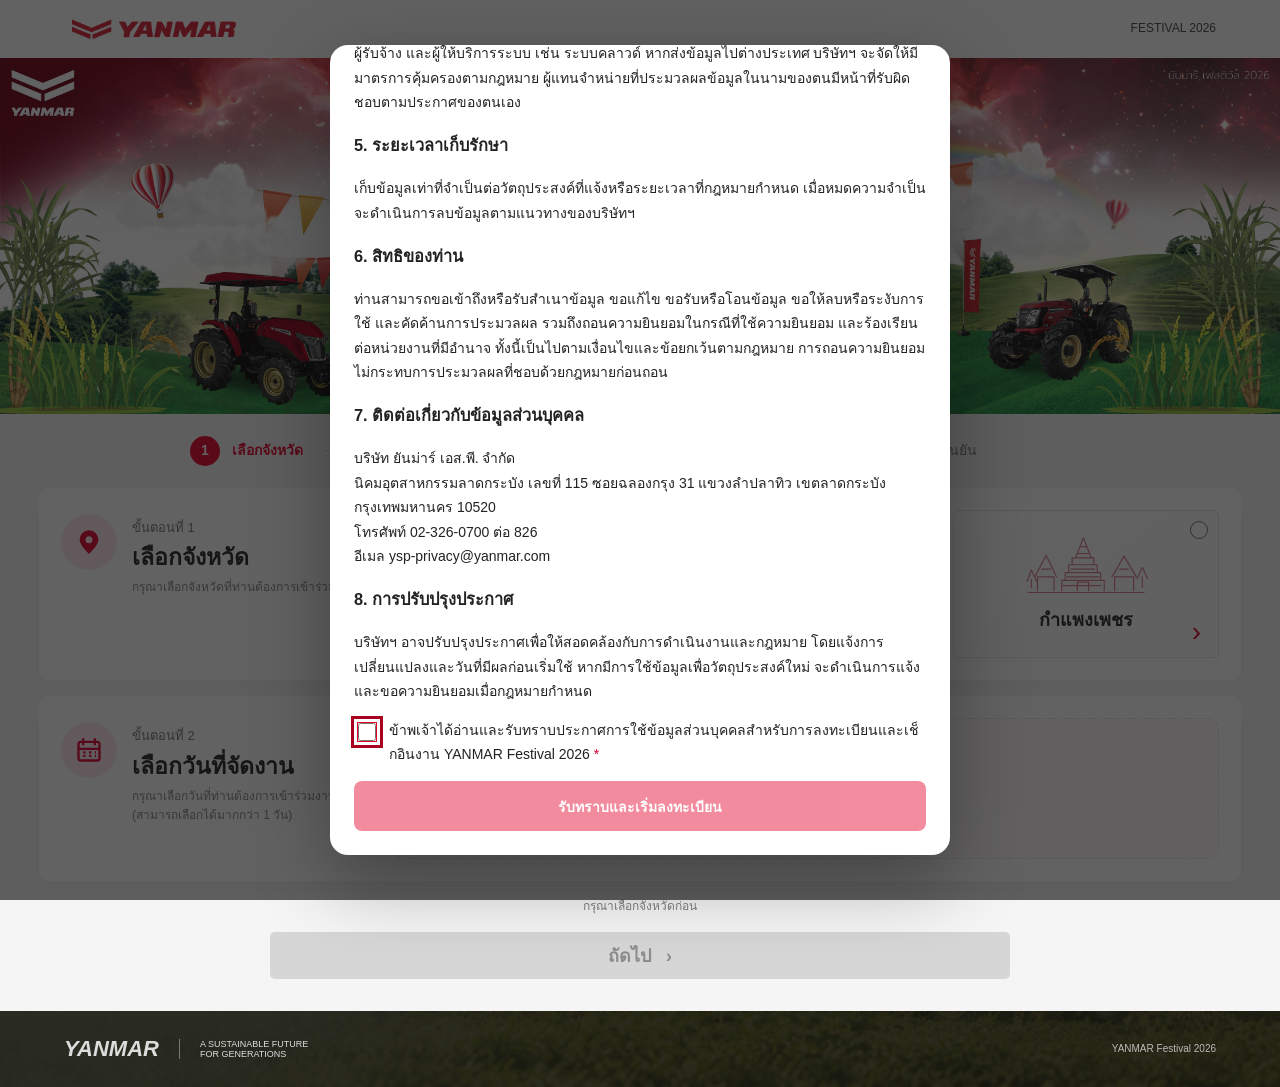
==== commit 0b71f5b8: "Sync registration UI and behavior with deployed Apps Script" ====
--- a/index.html
+++ b/index.html
@@ -416,7 +416,7 @@
 <div id="formArea">
 
 
-<!-- PROGRESS -->
+
 
 <div class="progress-area">
 
@@ -444,9 +444,7 @@
 </div>
 
 
-<!-- =====================================================
-     STEP 1
-===================================================== -->
+
 
 <section
   id="step1"
@@ -641,9 +639,7 @@
 </section>
 
 
-<!-- =====================================================
-     STEP 2
-===================================================== -->
+
 
 <section
   id="step2"
@@ -703,23 +699,7 @@
   inputmode="numeric"
   placeholder="เช่น 0812345678">
 
-</div>
-
-
-<div class="field">
-
-<label class="main-label" for="citizenId">
-เลขบัตรประจำตัวประชาชน
-</label>
-
-<input
-  id="citizenId"
-  type="text"
-  inputmode="numeric"
-  autocomplete="off"
-  maxlength="13"
-  pattern="[0-9]{13}"
-  placeholder="กรอกเลขบัตรประชาชน 13 หลัก">
+
 
 </div>
 
@@ -883,9 +863,7 @@
 </section>
 
 
-<!-- =====================================================
-     STEP 3
-===================================================== -->
+
 
 <section
   id="step3"
@@ -919,7 +897,7 @@
 
 <div
   id="plantSection"
-  class="conditional">
+  class="conditional hidden">
 
 <label class="main-label">
 ท่านปลูกพืชชนิดใด?
@@ -1160,9 +1138,7 @@
 </section>
 
 
-<!-- =====================================================
-     STEP 4
-===================================================== -->
+
 
 <section
   id="step4"
@@ -1175,10 +1151,10 @@
 <div class="field">
 
 <label class="main-label">
-ท่านทราบข่าวสารจากช่องทางใด?
-</label>
-
-<select id="news_channel">
+ท่านทราบข่าวสารจากช่องทางใด? <span class="required">*</span>
+</label>
+
+<select id="news_channel" required>
 
 <option value="">
 เลือกช่องทาง
@@ -1189,15 +1165,14 @@
 </div>
 
 <div class="field hidden" id="salesPersonField">
-<label class="main-label" for="salesPersonName">โปรดระบุชื่อพนักงานขาย <span class="required">*</span></label>
+<label class="main-label" for="salesPersonName">โปรดระบุชื่อพนักงานขาย</label>
 <input id="salesPersonName" type="text" autocomplete="name" placeholder="กรอกชื่อพนักงานขาย">
 </div>
 
-
 <div class="field">
 
 <label class="main-label">
-ท่านมีความสนใจในผลิตภัณฑ์ใดของทางยันม่าร์?
+ท่านมีความสนใจในผลิตภัณฑ์ใดของทางยันม่าร์? <span class="required">*</span>
 </label>
 
 
@@ -1295,22 +1270,17 @@
 
 <div
   id="interestFollowup"
-  class="conditional hidden">
+  class="conditional">
 
 <div class="field">
 
-<label class="main-label">
-โปรดเลือกตัวแทนจำหน่ายยันม่าร์ที่ท่านรู้จัก
-</label>
-
-<input
-  id="dealer"
-  type="text"
-  list="dealerOptions"
-  autocomplete="off"
-  placeholder="พิมพ์เพื่อค้นหาตัวแทนจำหน่าย">
-
-<datalist id="dealerOptions"></datalist>
+<label class="main-label" for="dealer">
+โปรดเลือกตัวแทนจำหน่ายยันม่าร์ที่ท่านรู้จัก <span class="required">*</span>
+</label>
+
+<select id="dealer" required>
+<option value="">เลือกตัวแทนจำหน่าย</option>
+</select>
 
 <input
   id="dealer_other"
@@ -1406,7 +1376,7 @@
 </div>
 
 
-<!-- SUCCESS -->
+
 
 <div
   id="successPage"
@@ -1432,6 +1402,8 @@
 
 </div>
 
+<a id="successCheckinLink" class="btn-primary" href="https://script.google.com/macros/s/AKfycbxmRI2xGW9K9mDrpADuOIkqwJXc44p-M3FBx4txdkLsbWrcytl-78ZMl5Q45BJ1t8dp/exec?page=checkin&amp;event=ALL" target="_top" style="display:inline-flex;align-items:center;justify-content:center;min-height:50px;padding:0 25px;margin-top:24px;font-size:15px;font-weight:bold;text-decoration:none">ไปหน้าเช็คอิน</a>
+
 </div>
 
 
@@ -1442,7 +1414,7 @@
 
 
 <script>
-/* Complete client logic. All server calls use the existing Apps Script contract. */
+
 let addressData = [];
 let masterData = {};
 let dealerData = [];
@@ -1501,38 +1473,6 @@
     form.submit();
   });
 }
-function loadSheetData(sheet) {
-  return new Promise((resolve,reject)=>{
-    const callback='yfSheet_'+Date.now()+'_'+Math.random().toString(36).slice(2);
-    const script=document.createElement('script');
-    const cleanup=()=>{clearTimeout(timer);delete window[callback];script.remove();};
-    window[callback]=response=>{
-      cleanup();
-      if(response?.status!=='ok'||!Array.isArray(response.table?.rows)){reject(new Error('โหลดข้อมูล '+sheet+' ไม่สำเร็จ'));return;}
-      if(sheet==='Address_Master'){
-        const addresses=response.table.rows.map(row=>row.c||[]).map(cells=>({
-          province:String(cells[0]?.f??cells[0]?.v??'').trim(),
-          postal_code:String(cells[1]?.f??cells[1]?.v??'').trim(),
-          district:String(cells[2]?.f??cells[2]?.v??'').trim(),
-          subdistrict:String(cells[3]?.f??cells[3]?.v??'').trim()
-        })).filter(row=>row.province&&row.province!=='province');
-        resolve(addresses);
-        return;
-      }
-      const columns=response.table.cols||[];
-      const labels=columns.map(column=>String(column.label||'').trim());
-      const hasColumnLabels=labels.length>0&&labels.every(Boolean);
-      const rows=response.table.rows.map(row=>(row.c||[]).map(cell=>String(cell?.f??cell?.v??'').trim()));
-      const headers=hasColumnLabels?labels:(rows.shift()||[]);
-      resolve(rows.filter(row=>row.some(Boolean)).map(row=>Object.fromEntries(headers.map((header,index)=>[header,row[index]||'']))));
-    };
-    script.onerror=()=>{cleanup();reject(new Error('เชื่อมต่อข้อมูล '+sheet+' ไม่สำเร็จ'));};
-    const timer=setTimeout(()=>{cleanup();reject(new Error('โหลดข้อมูล '+sheet+' ใช้เวลานานเกินไป'));},20000);
-    const params=new URLSearchParams({tqx:'out:json;responseHandler:'+callback,sheet});
-    script.src='https://docs.google.com/spreadsheets/d/1jiLASp9amBPKSfOt3lqSjA7SUUSGyiLMb2jH-lgSFDs/gviz/tq?'+params;
-    document.head.appendChild(script);
-  });
-}
 function addOptions(id, values) {
   const element = $(id);
   if (!element || !Array.isArray(values)) return;
@@ -1578,7 +1518,9 @@
   "อื่นๆ",
   "ไม่มี"
 ];
-  $('dealerOptions').replaceChildren(...dealerData.map(text=>new Option(text,text)));
+  const selected=$('dealer').value;
+  $('dealer').replaceChildren(new Option('เลือกตัวแทนจำหน่าย',''),...dealerData.map(text=>new Option(text,text)));
+  $('dealer').value=dealerData.includes(selected)?selected:'';
 }
 function loadProvince() { addOptions('province',addressData.map(row=>row.province).sort((a,b)=>a.localeCompare(b,'th'))); }
 function resetAddress(id) { $(id).length=1; $(id).disabled=true; }
@@ -1605,10 +1547,9 @@
   $('dataStatus').textContent='กำลังโหลดข้อมูลสำหรับลงทะเบียน…';
   $('retryData').classList.add('hidden');
   try {
-    const [addresses,masters,dealers]=await Promise.all(['Address_Master','Master','Dealer_Master'].map(loadSheetData));
-    addressData=addresses.map(row=>({...row,sub_district:row.subdistrict}));
-    masterData=Object.fromEntries(Object.keys(masters[0]||{}).map(key=>[key,masters.map(row=>row[key])]));
-    dealerData=dealers.map(row=>row.Dealer_Name).filter(Boolean);
+    const data=await Promise.all([rpc('getAddressData'),rpc('getMasterData'),rpc('getDealerData')]);
+    addressData=(data[0]||[]).map(row=>Object.fromEntries(Object.entries(row).map(([key,val])=>[key,String(val??'').trim()])));
+    masterData=data[1]||{};dealerData=data[2]||[];
     if(!addressData.length) throw new Error('ไม่พบข้อมูลที่อยู่ใน Address_Master');
     loadProvince();
     const mapping={gender:'gender',occupation:'occupation',annual_income:'Annual_Income'};
@@ -1654,7 +1595,6 @@
     if(!value(id)) {showError('กรุณากรอกหรือเลือก'+label);$(id).focus();return false;}
   }
   if(!/^0\d{9}$/.test(value('telephone'))) {showError('กรุณากรอกเบอร์โทรศัพท์ 10 หลัก ขึ้นต้นด้วย 0');$('telephone').focus();return false;}
-  if(value('citizenId')&&!/^\d{13}$/.test(value('citizenId'))) {showError('เลขบัตรประจำตัวประชาชนต้องเป็นตัวเลข 13 หลัก');$('citizenId').focus();return false;}
   return validateCrops();
 }
 function identity() {return JSON.stringify([value('firstName'),value('lastName'),value('telephone'),choices('event_date').slice().sort()]);}
@@ -1750,27 +1690,29 @@
   $('purchase_plan').required=true;
   togglePurchaseCondition();
 }
+function toggleSalesPersonField() {
+  const show=value('news_channel')==='พนักงานขาย-ผู้แทนจำหน่าย';
+  $('salesPersonField').classList.toggle('hidden',!show);
+  $('salesPersonName').required=false;
+  if(!show)$('salesPersonName').value='';
+}
 function toggleOtherDealer() {
   const other=value('dealer')==='อื่นๆ';
   $('dealer_other').classList.toggle('hidden',!other);
   if(!other)$('dealer_other').value='';
 }
-function toggleSalesPersonField() {
-  const show=value('news_channel')==='พนักงานขาย-ผู้แทนจำหน่าย';
-  $('salesPersonField').classList.toggle('hidden',!show);
-  $('salesPersonName').required=show;
-  if(!show)$('salesPersonName').value='';
-}
 function validateAgricultureAndTractor() {
-  if(value('news_channel')==='พนักงานขาย-ผู้แทนจำหน่าย'&&!value('salesPersonName')) {showError('กรุณาระบุชื่อพนักงานขาย');$('salesPersonName').focus();return false;}
   if(!value('current_tractor')) {showError('กรุณาตอบว่าปัจจุบันท่านมีรถแทรกเตอร์หรือไม่');$('current_tractor').focus();return false;}
   if(value('current_tractor')==='มี') {
     if(!value('tractor_air_cabin')) {showError('กรุณาตอบว่ารถแทรกเตอร์ที่ใช้งานอยู่เป็นตู้แอร์หรือไม่');$('tractor_air_cabin').focus();return false;}
     if(!choices('current_brand').length) {showError('กรุณาเลือกยี่ห้อรถแทรกเตอร์ที่ใช้งานอยู่');$('brandSection').scrollIntoView({behavior:'smooth',block:'center'});return false;}
     if($('brandOther').checked&&!value('other_brand_text')) {showError('กรุณาระบุยี่ห้อรถแทรกเตอร์อื่นๆ');$('other_brand_text').focus();return false;}
   }
+  if(!value('news_channel')) {showError('กรุณาเลือกช่องทางที่ทราบข่าวสาร');$('news_channel').focus();return false;}
+  if(!choices('product_interest').length) {showError('กรุณาเลือกผลิตภัณฑ์ที่สนใจ หรือเลือกไม่สนใจในขณะนี้');document.querySelector('input[name="product_interest"]').focus();return false;}
   if(!value('purchase_plan')){showError('กรุณาเลือกแผนการซื้อ');$('purchase_plan').focus();return false;}
   if(value('purchase_plan')!=='ยังไม่มีแผน'&&!value('purchase_condition')){showError('กรุณาเลือกว่าท่านสนใจรถมือหนึ่ง มือสอง หรือกำลังตัดสินใจ');$('purchase_condition').focus();return false;}
+  if(!value('dealer')) {showError('กรุณาเลือกตัวแทนจำหน่าย');$('dealer').focus();return false;}
   if(value('dealer')) {
     if(!dealerData.includes(value('dealer'))) {showError('กรุณาเลือกตัวแทนจำหน่ายจากรายการ หรือเลือก “อื่นๆ”');$('dealer').focus();return false;}
     if(value('dealer')==='อื่นๆ'&&!value('dealer_other')) {showError('กรุณาระบุตัวแทนจำหน่ายอื่นๆ');$('dealer_other').focus();return false;}
@@ -1783,7 +1725,7 @@
   const formData={
     privacyAcknowledged:$('privacyAcknowledged').checked,marketingConsent:false,privacyVersion:'festival-2026-v1',
     phoneReuseAcknowledged:phoneReuseIdentity===identity(),
-    eventDates:choices('event_date'),firstName:value('firstName'),lastName:value('lastName'),telephone:value('telephone'),citizenId:value('citizenId'),
+    eventDates:choices('event_date'),firstName:value('firstName'),lastName:value('lastName'),telephone:value('telephone'),citizenId:'',
     gender:value('gender'),houseNo:value('house_no'),province:value('province'),district:value('district'),subDistrict:value('sub_district'),postalCode:value('postal_code'),
     occupation:value('occupation'),annualIncome:value('annual_income'),agriculture:isAgriculture()?'ทำ':'',currentTractor:value('current_tractor'),tractorAirCabin:value('current_tractor')==='มี'?value('tractor_air_cabin'):'',
     otherCropName:isAgriculture()&&$('other_crop').checked?value('other_crop_name'):'',otherCropAmount:isAgriculture()&&$('other_crop').checked?value('other_crop_amount'):'',
@@ -1812,7 +1754,7 @@
   setBusy(true);
   $('submitButton').textContent='กำลังลงทะเบียน…';
   try {
-    // Recheck if identity changed since the personal-details step.
+
     if(duplicateIdentity!==identity()) {
       const duplicate=await rpc('checkDuplicateRegistration',value('firstName'),value('lastName'),value('telephone'),choices('event_date'));
       if(duplicate?.duplicate) {showDuplicateMessage(duplicate.registrationId);return;}
@@ -1838,7 +1780,7 @@
     <h3>1. ผู้รับผิดชอบข้อมูล</h3>
     <p>บริษัท ยันม่าร์ เอส.พี. จำกัด ดูแลข้อมูลส่วนบุคคลที่ท่านให้ไว้สำหรับงาน YANMAR Festival 2026 ตามวัตถุประสงค์ที่แจ้งในประกาศนี้</p>
     <h3>2. ข้อมูลที่ใช้</h3>
-    <p>ข้อมูลในแบบฟอร์มประกอบด้วยชื่อ เบอร์โทรศัพท์ เลขบัตรประจำตัวประชาชน ที่อยู่ เพศ อาชีพ รายได้ ข้อมูลการเพาะปลูก รถที่ใช้งาน ความสนใจสินค้า ผู้แทนจำหน่าย แผนการซื้อ และวันที่เข้าร่วมงาน ระบบบันทึกหมายเลขลงทะเบียน สถานะและเวลาเช็กอิน รวมถึงการรับทราบประกาศ</p>
+    <p>ข้อมูลในแบบฟอร์มประกอบด้วยชื่อ เบอร์โทรศัพท์ ที่อยู่ เพศ อาชีพ รายได้ ข้อมูลการเพาะปลูก รถที่ใช้งาน ความสนใจสินค้า ชื่อพนักงานขายที่ระบุ ผู้แทนจำหน่าย แผนการซื้อ และวันที่เข้าร่วมงาน ระบบบันทึกหมายเลขลงทะเบียน สถานะและเวลาเช็กอิน รวมถึงการรับทราบประกาศ</p>
     <h3>3. วัตถุประสงค์การใช้ข้อมูล</h3>
     <p>ใช้จัดการรายชื่อผู้เข้าร่วม ตรวจสอบข้อมูลซ้ำ ติดต่อประสานงาน ยืนยันตัวตนในการเช็กอิน และจัดกิจกรรมให้สอดคล้องกับข้อมูลและความสนใจที่ท่านระบุ รวมถึงดูแลความปลอดภัยของระบบและปฏิบัติตามกฎหมาย หากไม่ให้ข้อมูลที่ระบุว่าจำเป็น ระบบอาจไม่สามารถดำเนินการลงทะเบียนหรือเช็กอินได้</p>
     <p>การกดรับทราบประกาศนี้ไม่ถือเป็นการให้ความยินยอมรับข่าวสารหรือโปรโมชันทางการตลาด</p>
@@ -1887,17 +1829,16 @@
   $('purchase_plan').closest('.field').insertAdjacentHTML('afterend','<div id="purchaseConditionSection" class="field hidden"><label class="main-label" for="purchase_condition">ท่านสนใจรถแบบใด? <span class="required">*</span></label><select id="purchase_condition"><option value="">เลือกคำตอบ</option><option value="รถมือหนึ่ง">รถมือหนึ่ง</option><option value="รถมือสอง">รถมือสอง</option><option value="กำลังตัดสินใจ">กำลังตัดสินใจ</option></select></div>');
   $('occupation').addEventListener('change',toggleAgriculture);
   $('purchase_plan').addEventListener('change',togglePurchaseCondition);
+  $('current_tractor').addEventListener('change',toggleTractor);
+  $('dealer').addEventListener('change',toggleOtherDealer);
   $('news_channel').addEventListener('change',toggleSalesPersonField);
-  toggleSalesPersonField();
-  $('current_tractor').addEventListener('change',toggleTractor);
-  $('dealer').addEventListener('input',toggleOtherDealer);
   ['rice','sugarcane','cassava','corn'].forEach(id=>$(id+'_amount').step='any');
   $('errorMessage').setAttribute('role','alert');
   loadInitialData();
 });
 
 </script>
-<!-- ธีมหน้าเปิดรวมอยู่ในไฟล์เต็มแล้ว ไม่ต้องวางโค้ดเสริมเพิ่ม -->
+
 <style>
 body.yf-ready{--red:#e60028;--dark-red:#bd0022;background:#f5f6f8;color:#20232b;font-family:Tahoma,Arial,sans-serif;line-height:1.6}
 .yf-ready .header{padding:18px 24px;border:0}.yf-ready .header-inner{max-width:1060px}.yf-ready .brand{font-size:27px;letter-spacing:-1px}.yf-ready .event-name{font-size:12px;letter-spacing:2px;color:#424650}.yf-ready .topbar{height:4px}
@@ -1910,7 +1851,7 @@
 .yf-ready input[type=text],.yf-ready input[type=tel],.yf-ready input[type=number],.yf-ready select{border-radius:8px;border-color:#d4d8df}.yf-ready .choice-box{border-radius:10px;overflow:hidden}.yf-ready .conditional{border-radius:8px}.yf-marketing-heading{font-size:23px;margin:30px 0 20px;padding-top:26px;border-top:1px solid #e6e8ec}.yf-footer{text-align:center;font-size:11px;color:#898d96;letter-spacing:1px;padding:0 20px 30px}.yf-error{padding:14px;border:1px solid #e60028;color:#a90020;background:#fff0f3}
 @media(max-width:640px){.yf-ready .header{padding:14px 18px}.yf-ready .brand{font-size:23px}.yf-ready .event-name{font-size:10px;letter-spacing:1px}.yf-hero{padding:30px 22px 62px}.yf-hero h1{letter-spacing:-1px}.yf-hero p{font-size:14px}.yf-hero-meta{gap:6px}.yf-hero-meta span{font-size:11px;padding:4px 10px}.yf-ready .page{padding:0 12px}.yf-ready .card{padding:24px 18px;border-radius:16px}.yf-stepper{gap:7px;margin-bottom:22px;padding-bottom:22px}.yf-stepper li{font-size:10px;gap:6px;flex-direction:column;text-align:center}.yf-stepper li:after{display:none}.yf-stepper b{width:30px;height:30px}.yf-ready h1{font-size:23px}.yf-provinces{gap:8px}.yf-province{padding:25px 5px 13px;flex-direction:column;gap:7px;text-align:center}.yf-province strong{font-size:14px}.yf-province small{font-size:8px;letter-spacing:.3px}.yf-province input{right:8px;top:8px}.yf-pin{width:32px;height:34px}.yf-dates{grid-template-columns:1fr}.yf-date{padding:14px}.yf-date-head{flex-wrap:wrap;margin-bottom:12px}.yf-date-head .yf-section-title{margin-bottom:0}.yf-ready .btn-primary{flex:1}.yf-ready .navigation{gap:8px}.yf-ready button{padding:0 18px}.yf-ready .yf-section-title{font-size:16px}}
 @media(prefers-reduced-motion:reduce){.yf-ready *{scroll-behavior:auto!important;transition:none!important}}
-/* Reference-matched layout v2. Images are embedded for Apps Script portability. */
+
 body.yf-ready{font-family:Tahoma,Arial,sans-serif;background:#f5f5f5;color:#252525}
 .yf-ready .topbar{display:none}.yf-ready .header{height:58px;padding:12px 5%;background:#fff}.yf-ready .header-inner{max-width:1200px}.yf-ready .brand{font-family:Arial,sans-serif;font-style:italic;font-weight:900;font-size:29px;color:#dc0029}.yf-ready .brand:before{content:'❯❯';display:inline-block;transform:rotate(90deg);font-size:20px;margin-right:15px}.yf-ready .event-name{letter-spacing:0;font-size:12px}
 .yf-hero{background:#e8edef center center/cover no-repeat;color:#202020;padding:0;height:270px;overflow:hidden}.yf-hero:after{display:none}.yf-hero-inner{max-width:1200px;height:100%;margin:auto;padding:35px 0;position:relative}.yf-hero .yf-eyebrow{font-size:15px;letter-spacing:0;font-weight:400;color:#676c70;margin:0 0 8px}.yf-ready .yf-hero h1{font-family:Tahoma,Arial,sans-serif;font-size:34px;font-weight:800;letter-spacing:-.8px;line-height:1.3;margin:0 0 7px}.yf-ready .yf-hero h1 span{color:#d60028;font-family:Arial,sans-serif;font-size:39px;font-weight:800;letter-spacing:-1px}.yf-hero p{font-size:16px;color:#5d6266;line-height:1.4;margin:0}.yf-go{position:absolute;left:58%;top:24px;font:bold italic 29px Arial}.yf-go em{color:#d60028}.yf-go small{display:block;font:italic 9px Arial;text-align:center;color:#353535}
@@ -1927,9 +1868,8 @@
 .yf-ready .brand:before{display:none}.yf-ready .brand{max-width:190px}.yf-panel-icon svg{width:28px;height:28px}.yf-ready .header-inner{height:100%}@media(max-width:640px){.yf-ready .brand{max-width:155px}}
 </style>
 <script>
-/* Presentation adapter for the four-step index.html from the referenced conversation.
-   Existing registerUser(), master/address data and saveRegistration() stay intact.
-   event_date values remain exactly the backend EVENT_CONFIG keys. */
+
+
 (function () {
   'use strict';
   function mount() {
@@ -1976,12 +1916,21 @@
       const label = document.createElement('label');
       label.className = 'yf-province';
       label.innerHTML = '<input type="radio" name="yf_event_province" value="'+event.key+'" aria-controls="yf-date-area">'+landmark(event.key)+'<span><strong>'+event.name+'</strong></span><span class="yf-arrow" aria-hidden="true">›</span>';
+      if (event.key === 'SISAKET') {
+        label.querySelector('input').disabled = true;
+        label.style.opacity = '0.45';
+        label.style.cursor = 'not-allowed';
+        label.title = 'อีเวนต์จังหวัดศรีสะเกษสิ้นสุดแล้ว';
+        const closedNote = document.createElement('small');
+        closedNote.textContent = 'จบอีเวนต์แล้ว';
+        label.querySelector('span').append(closedNote);
+      }
       label.querySelector('input').addEventListener('change', () => {
         selectedProvince = event;
         byId('yf-selected-name').textContent = 'จังหวัด'+event.name;
         byId('yf-selected-en').innerHTML = landmark(event.key)+'<span>'+event.en+'<small>THAILAND</small></span>';
         syncStep(1);
-        /* Rebuild rather than hide: previous province selections cannot leak into eventDates. */
+
         byId('yf-dates').replaceChildren();
         event.dates.forEach(date => {
           const dateLabel = document.createElement('label');
@@ -2005,8 +1954,8 @@
     window.updateEventCount = updateSummary;
     byId('yf-next').addEventListener('click', () => window.nextStep(1));
 
-    /* Combine agriculture + marketing into one screen, retaining all IDs and handlers.
-       Leave the empty #step4 in place for older functions that iterate IDs 1..4. */
+
+
     const third = byId('step3');
     const fourth = byId('step4');
     third.querySelector('.navigation')?.remove();
@@ -2057,7 +2006,7 @@
       if (Number(step) >= 3) return window.showStep(2);
       return typeof oldPreviousStep === 'function' ? oldPreviousStep.call(this,step) : window.showStep(1);
     };
-    // Associate original unlinked labels with their input for keyboard/screen reader users.
+
     document.querySelectorAll('.field').forEach(field => {
       const label = field.querySelector('label.main-label');
       const control = field.querySelector('input[id],select[id]');
@@ -2080,57 +2029,3 @@
 
 </body>
 </html>
-
-<script>
-/* 2026-10-02: dealer and purchase plan are independent required questions. */
-(function () {
-  const originalValidate = validateAgricultureAndTractor;
-  const originalCollect = collectFormData;
-  window.handleProductInterest = function (input) {
-    if (input.id === 'notInterested' && input.checked) {
-      document.querySelectorAll('input[name="product_interest"]').forEach(el => { if (el !== input) el.checked = false; });
-    } else if (input.checked) $('notInterested').checked = false;
-    $('interestFollowup').classList.remove('hidden');
-    togglePurchaseCondition();
-  };
-  window.validateAgricultureAndTractor = function () {
-    if (!value('current_tractor')) { showError('กรุณาตอบว่าปัจจุบันท่านมีรถแทรกเตอร์หรือไม่'); $('current_tractor').focus(); return false; }
-    if (!choices('product_interest').length) { showError('กรุณาเลือกผลิตภัณฑ์ที่สนใจ หรือเลือกไม่สนใจผลิตภัณฑ์ในขณะนี้'); $('notInterested').focus(); return false; }
-    if (!value('dealer')) { showError('กรุณาเลือกตัวแทนจำหน่ายที่ท่านรู้จัก หรือเลือกอื่นๆ'); $('dealer').focus(); return false; }
-    if (!dealerData.includes(value('dealer'))) { showError('กรุณาเลือกตัวแทนจำหน่ายจากรายการ หรือเลือกอื่นๆ'); $('dealer').focus(); return false; }
-    if (value('dealer') === 'อื่นๆ' && !value('dealer_other')) { showError('กรุณาระบุตัวแทนจำหน่ายอื่นๆ'); $('dealer_other').focus(); return false; }
-    if (!value('purchase_plan')) { showError('กรุณาเลือกแผนการซื้อ'); $('purchase_plan').focus(); return false; }
-    if (value('purchase_plan') !== 'ยังไม่มีแผน' && !value('purchase_condition')) { showError('กรุณาเลือกว่าท่านสนใจรถมือหนึ่ง มือสอง หรือกำลังตัดสินใจ'); $('purchase_condition').focus(); return false; }
-    return originalValidate();
-  };
-  window.collectFormData = function () {
-    const data = originalCollect();
-    data.dealer = value('dealer') === 'อื่นๆ' ? 'อื่นๆ : ' + value('dealer_other') : value('dealer');
-    data.purchasePlan = value('purchase_plan');
-    return data;
-  };
-  function mountRequiredQuestions() {
-    $('interestFollowup').classList.remove('hidden', 'conditional');
-    ['dealer', 'purchase_plan'].forEach(id => $(id).required = true);
-    document.querySelectorAll('#step3 .main-label').forEach(label => {
-      if (label.parentElement.contains($('news_channel'))) return;
-      if (!label.querySelector('.required')) label.insertAdjacentHTML('beforeend', ' <span class="required">*</span>');
-    });
-    [['dealer_other', 'โปรดระบุตัวแทนจำหน่ายอื่นๆ'], ['other_brand_text', 'โปรดระบุยี่ห้อรถแทรกเตอร์อื่นๆ']].forEach(([id, text]) => {
-      const input = $(id);
-      const label = document.createElement('label');
-      label.htmlFor = id;
-      label.className = 'main-label hidden';
-      label.innerHTML = text + ' <span class="required">*</span>';
-      input.before(label);
-      const sync = () => { const visible = !input.classList.contains('hidden'); label.classList.toggle('hidden', !visible); input.required = visible; };
-      new MutationObserver(sync).observe(input, { attributes: true, attributeFilter: ['class'] });
-      sync();
-    });
-    togglePurchaseCondition();
-  }
-  if (document.readyState === 'loading') document.addEventListener('DOMContentLoaded', mountRequiredQuestions, { once: true });
-  else mountRequiredQuestions();
-})();
-</script>
-
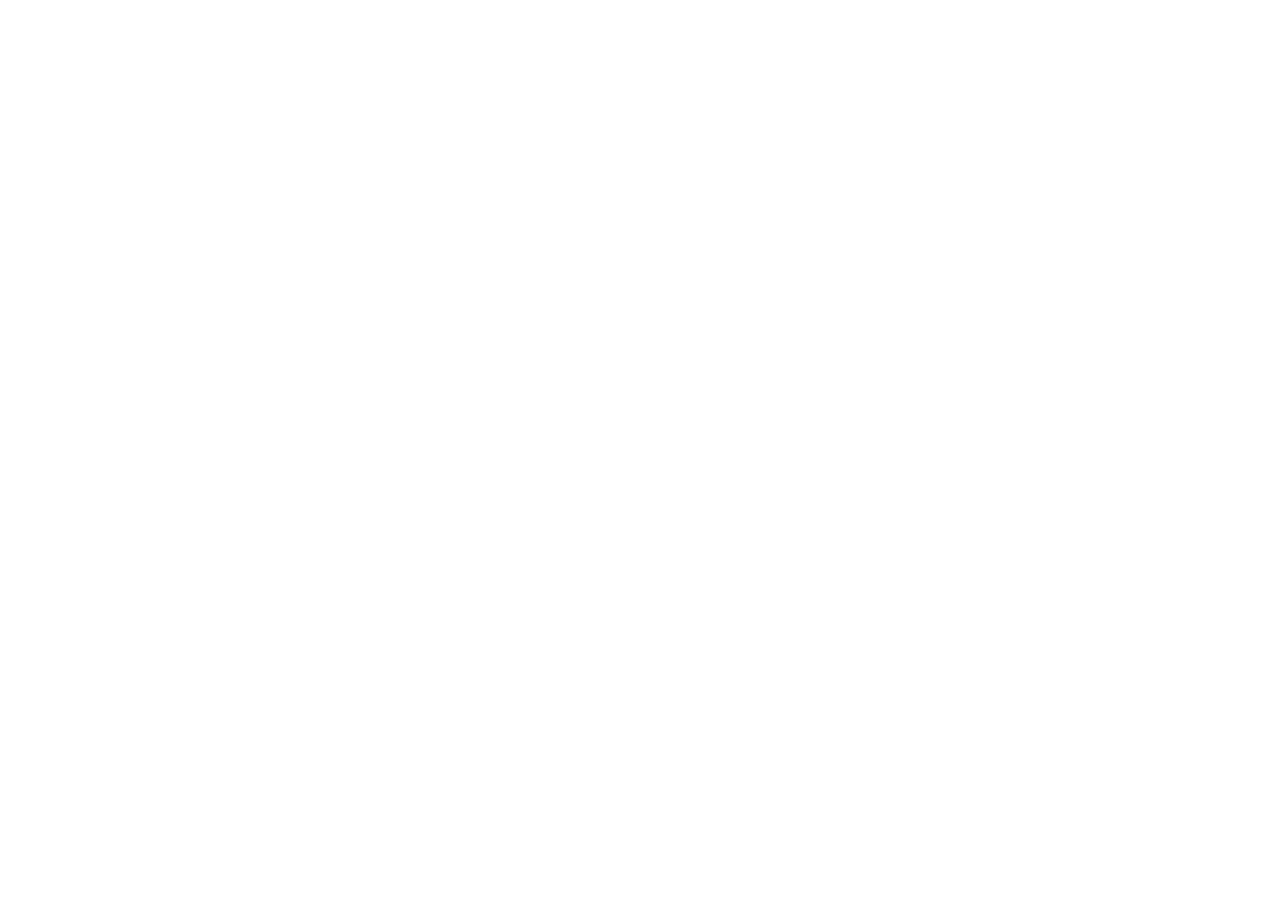
==== commit 7236bb2e: "Use deployed Apps Script registration for exact UI and function parity" ====
--- a/index.html
+++ b/index.html
@@ -1,2031 +1,18 @@
 <!DOCTYPE html>
-<html>
-
+<html lang="th">
 <head>
-
-<base target="_top">
-
-<meta
-  name="viewport"
-  content="width=device-width, initial-scale=1">
-
-<style>
-
-:root {
-  --red: #e31937;
-  --dark-red: #bd1630;
-  --black: #171717;
-  --gray: #666;
-  --border: #d7d7d7;
-  --light: #f5f5f5;
-  --white: #fff;
-}
-
-* {
-  box-sizing: border-box;
-}
-
-body {
-  margin: 0;
-  font-family: Arial, "Noto Sans Thai", sans-serif;
-  background: #f3f3f3;
-  color: var(--black);
-}
-
-.topbar {
-  height: 6px;
-  background: var(--red);
-}
-
-.header {
-  background: white;
-  border-bottom: 1px solid #ddd;
-  padding: 18px 20px;
-}
-
-.header-inner {
-  max-width: 760px;
-  margin: auto;
-  display: flex;
-  align-items: center;
-  justify-content: space-between;
-}
-
-.brand {
-  color: var(--red);
-  font-size: 27px;
-  font-weight: 900;
-  font-style: italic;
-}
-
-.event-name {
-  font-size: 13px;
-  color: #666;
-}
-
-.page {
-  max-width: 760px;
-  margin: 28px auto 60px;
-  padding: 0 15px;
-}
-
-.card {
-  background: white;
-  padding: 32px;
-  border-top: 4px solid var(--red);
-  box-shadow: 0 2px 8px rgba(0,0,0,.06);
-}
-
-.progress-area {
-  margin-bottom: 32px;
-}
-
-.progress-text {
-  display: flex;
-  justify-content: space-between;
-  color: #666;
-  font-size: 13px;
-  margin-bottom: 8px;
-}
-
-.progress-track {
-  height: 5px;
-  background: #eee;
-}
-
-.progress-bar {
-  height: 5px;
-  background: var(--red);
-  width: 25%;
-  transition: width .25s ease;
-}
-
-.step-number {
-  color: var(--red);
-  font-size: 13px;
-  font-weight: bold;
-}
-
-h1 {
-  margin: 5px 0 8px;
-  font-size: 27px;
-}
-
-.description {
-  color: #666;
-  font-size: 14px;
-  line-height: 1.6;
-  margin-bottom: 28px;
-}
-
-.field {
-  margin-bottom: 21px;
-}
-
-.main-label {
-  display: block;
-  font-weight: 700;
-  margin-bottom: 8px;
-  font-size: 14px;
-}
-
-.required {
-  color: var(--red);
-}
-
-input[type="text"],
-input[type="tel"],
-input[type="number"],
-select {
-  width: 100%;
-  height: 48px;
-  padding: 0 13px;
-  border: 1px solid #bbb;
-  background: white;
-  font-size: 15px;
-}
-
-input:focus,
-select:focus {
-  outline: none;
-  border-color: var(--red);
-  box-shadow: 0 0 0 1px var(--red);
-}
-
-input[readonly] {
-  background: #f4f4f4;
-}
-
-select:disabled {
-  background: #f4f4f4;
-}
-
-.event-card {
-  border: 1px solid #ddd;
-  margin-bottom: 18px;
-  background: white;
-}
-
-.event-location {
-  border-left: 5px solid var(--red);
-  padding: 15px 17px;
-  font-weight: 800;
-  font-size: 20px;
-  background: #fafafa;
-}
-
-.event-date-list {
-  padding: 3px 17px;
-}
-
-.event-date-option {
-  display: flex;
-  align-items: center;
-  padding: 15px 2px;
-  border-bottom: 1px solid #eee;
-  cursor: pointer;
-}
-
-.event-date-option:last-child {
-  border-bottom: none;
-}
-
-.event-date-option input {
-  width: 20px;
-  height: 20px;
-  margin-right: 14px;
-  accent-color: var(--red);
-}
-
-.event-date-text {
-  display: flex;
-  flex-direction: column;
-}
-
-.event-date-text strong {
-  font-size: 16px;
-}
-
-.event-date-text small {
-  margin-top: 4px;
-  color: #777;
-}
-
-.event-summary {
-  padding: 14px 16px;
-  margin-top: 20px;
-  background: #f6f6f6;
-  border-left: 4px solid var(--red);
-  font-weight: 700;
-}
-
-.choice-box {
-  border: 1px solid var(--border);
-}
-
-.choice-row {
-  min-height: 48px;
-  display: flex;
-  align-items: center;
-  padding: 10px 13px;
-  border-bottom: 1px solid #eee;
-  cursor: pointer;
-}
-
-.choice-row:last-child {
-  border-bottom: 0;
-}
-
-.choice-row input {
-  width: 18px;
-  height: 18px;
-  margin-right: 11px;
-  accent-color: var(--red);
-}
-
-.plant-amount {
-  margin: 8px 0 12px 30px;
-  width: calc(100% - 30px) !important;
-}
-
-.conditional {
-  background: #fafafa;
-  border-left: 4px solid var(--red);
-  padding: 20px;
-  margin: 18px 0 24px;
-}
-
-.hidden {
-  display: none !important;
-}
-
-.navigation {
-  display: flex;
-  gap: 12px;
-  margin-top: 32px;
-}
-
-button {
-  height: 50px;
-  padding: 0 25px;
-  font-size: 15px;
-  font-weight: bold;
-  cursor: pointer;
-}
-
-.btn-primary {
-  flex: 1;
-  border: 1px solid var(--red);
-  background: var(--red);
-  color: white;
-}
-
-.btn-secondary {
-  background: white;
-  border: 1px solid #333;
-}
-
-.error-message {
-  display: none;
-  margin-top: 20px;
-  padding: 13px 15px;
-  background: #fff1f3;
-  border-left: 4px solid var(--red);
-  color: #a41429;
-}
-
-.duplicate-message {
-  margin-top: 20px;
-  padding: 18px;
-  background: #fff4f5;
-  border-left: 4px solid var(--red);
-  display: flex;
-  gap: 14px;
-  align-items: flex-start;
-}
-
-.duplicate-icon {
-  width: 32px;
-  height: 32px;
-  min-width: 32px;
-  border-radius: 50%;
-  background: var(--red);
-  color: white;
-  display: flex;
-  align-items: center;
-  justify-content: center;
-  font-weight: bold;
-}
-
-.duplicate-message strong {
-  color: #b3132b;
-}
-
-.duplicate-message p {
-  margin: 5px 0;
-  color: #555;
-}
-
-#duplicateRegistrationId {
-  margin-top: 7px;
-  font-weight: bold;
-  color: var(--red);
-}
-
-.checking-message {
-  margin-top: 20px;
-  padding: 13px;
-  background: #f5f5f5;
-  color: #555;
-  text-align: center;
-}
-
-.success-page {
-  text-align: center;
-  padding: 45px 10px;
-}
-
-.success-icon {
-  width: 65px;
-  height: 65px;
-  margin: auto auto 20px;
-  border-radius: 50%;
-  background: var(--red);
-  color: white;
-  font-size: 32px;
-  display: flex;
-  align-items: center;
-  justify-content: center;
-}
-
-.registration-id {
-  margin-top: 25px;
-  padding: 18px;
-  background: #f5f5f5;
-}
-
-.registration-id strong {
-  display: block;
-  color: var(--red);
-  font-size: 25px;
-  margin-top: 7px;
-}
-
-@media(max-width:600px) {
-
-  .card {
-    padding: 23px 18px;
-  }
-
-  .navigation {
-    flex-direction: column-reverse;
-  }
-
-}
-
-</style>
-
-<style id="festival-cover-style">.festival-cover{display:block;width:100%;height:auto;max-width:100%;margin:0}.yf-hero,.hero{height:auto!important;min-height:0!important;padding:0!important;background:none!important}.yf-hero:after{display:none!important}</style></head>
-
-
+  <meta charset="utf-8">
+  <meta name="viewport" content="width=device-width, initial-scale=1">
+  <title>YANMAR Festival 2026 Registration</title>
+  <style>
+    html, body { margin: 0; width: 100%; height: 100%; overflow: hidden; }
+    iframe { display: block; width: 100%; height: 100%; border: 0; }
+  </style>
+</head>
 <body>
-
-<div class="topbar"></div>
-
-<header class="header">
-
-<div class="header-inner">
-
-  <div class="brand">
-    YANMAR
-  </div>
-
-  <div class="event-name">
-    FESTIVAL 2026
-  </div>
-
-</div>
-
-</header>
-
-
-<main class="page">
-
-<div class="card">
-
-<div id="formArea">
-
-
-
-
-<div class="progress-area">
-
-<div class="progress-text">
-
-  <span id="progressLabel">
-    ขั้นตอนที่ 1 จาก 4
-  </span>
-
-  <span id="progressPercent">
-    25%
-  </span>
-
-</div>
-
-<div class="progress-track">
-
-  <div
-    id="progressBar"
-    class="progress-bar">
-  </div>
-
-</div>
-
-</div>
-
-
-
-
-<section
-  id="step1"
-  class="form-step">
-
-<div class="step-number">
-STEP 01
-</div>
-
-<h1>
-ลงทะเบียนเข้าร่วมงาน
-</h1>
-
-<p class="description">
-YANMAR Festival 2026<br>
-กรุณาเลือกสถานที่และวันที่ที่ท่านต้องการเข้าร่วม<br>
-สามารถเลือกได้มากกว่า 1 วัน
-</p>
-
-
-<div class="event-card">
-
-<div class="event-location">
-ศรีสะเกษ
-</div>
-
-<div class="event-date-list">
-
-<label class="event-date-option">
-
-<input
-  type="checkbox"
-  name="event_date"
-  value="SISAKET|2026-10-17"
-  onchange="updateEventCount()">
-
-<span class="event-date-text">
-
-<strong>17 ตุลาคม 2569</strong>
-
-<small>YANMAR Festival ศรีสะเกษ</small>
-
-</span>
-
-</label>
-
-
-<label class="event-date-option">
-
-<input
-  type="checkbox"
-  name="event_date"
-  value="SISAKET|2026-10-18"
-  onchange="updateEventCount()">
-
-<span class="event-date-text">
-
-<strong>18 ตุลาคม 2569</strong>
-
-<small>YANMAR Festival ศรีสะเกษ</small>
-
-</span>
-
-</label>
-
-</div>
-
-</div>
-
-
-<div class="event-card">
-
-<div class="event-location">
-เลย
-</div>
-
-<div class="event-date-list">
-
-<label class="event-date-option">
-
-<input
-  type="checkbox"
-  name="event_date"
-  value="LOEI|2026-10-31"
-  onchange="updateEventCount()">
-
-<span class="event-date-text">
-
-<strong>31 ตุลาคม 2569</strong>
-
-<small>YANMAR Festival เลย</small>
-
-</span>
-
-</label>
-
-
-<label class="event-date-option">
-
-<input
-  type="checkbox"
-  name="event_date"
-  value="LOEI|2026-11-01"
-  onchange="updateEventCount()">
-
-<span class="event-date-text">
-
-<strong>1 พฤศจิกายน 2569</strong>
-
-<small>YANMAR Festival เลย</small>
-
-</span>
-
-</label>
-
-</div>
-
-</div>
-
-
-<div class="event-card">
-
-<div class="event-location">
-กำแพงเพชร
-</div>
-
-<div class="event-date-list">
-
-<label class="event-date-option">
-
-<input
-  type="checkbox"
-  name="event_date"
-  value="KAMPHAENGPHET|2026-11-14"
-  onchange="updateEventCount()">
-
-<span class="event-date-text">
-
-<strong>14 พฤศจิกายน 2569</strong>
-
-<small>YANMAR Festival กำแพงเพชร</small>
-
-</span>
-
-</label>
-
-
-<label class="event-date-option">
-
-<input
-  type="checkbox"
-  name="event_date"
-  value="KAMPHAENGPHET|2026-11-15"
-  onchange="updateEventCount()">
-
-<span class="event-date-text">
-
-<strong>15 พฤศจิกายน 2569</strong>
-
-<small>YANMAR Festival กำแพงเพชร</small>
-
-</span>
-
-</label>
-
-</div>
-
-</div>
-
-
-<div
-  id="eventSelectionSummary"
-  class="event-summary">
-
-กรุณาเลือกอย่างน้อย 1 วัน
-
-</div>
-
-
-<div class="navigation">
-
-<button
-  class="btn-primary"
-  onclick="nextStep(1)">
-
-ถัดไป
-
-</button>
-
-</div>
-
-</section>
-
-
-
-
-<section
-  id="step2"
-  class="form-step hidden">
-
-<div class="step-number">
-STEP 02
-</div>
-
-<h1>
-ข้อมูลส่วนตัว
-</h1>
-
-<p class="description">
-กรุณากรอกข้อมูลส่วนตัวและที่อยู่ของท่าน
-</p>
-
-
-<div class="field">
-
-<label class="main-label">
-ชื่อ <span class="required">*</span>
-</label>
-
-<input
-  id="firstName"
-  type="text"
-  placeholder="กรอกชื่อ">
-
-</div>
-
-
-<div class="field">
-
-<label class="main-label">
-นามสกุล <span class="required">*</span>
-</label>
-
-<input
-  id="lastName"
-  type="text"
-  placeholder="กรอกนามสกุล">
-
-</div>
-
-
-<div class="field">
-
-<label class="main-label">
-เบอร์โทรศัพท์ <span class="required">*</span>
-</label>
-
-<input
-  id="telephone"
-  type="tel"
-  maxlength="10"
-  inputmode="numeric"
-  placeholder="เช่น 0812345678">
-
-
-
-</div>
-
-
-<div class="field">
-
-<label class="main-label">
-เพศ
-</label>
-
-<select id="gender">
-
-<option value="">
-เลือกเพศ
-</option>
-
-</select>
-
-</div>
-
-
-<div class="field">
-
-<label class="main-label">
-ที่อยู่
-</label>
-
-<input
-  id="house_no"
-  type="text"
-  placeholder="บ้านเลขที่ / หมู่ / ถนน">
-
-</div>
-
-
-<div class="field">
-
-<label class="main-label">
-จังหวัด <span class="required">*</span>
-</label>
-
-<select id="province">
-
-<option value="">
-เลือกจังหวัด
-</option>
-
-</select>
-
-</div>
-
-
-<div class="field">
-
-<label class="main-label">
-อำเภอ <span class="required">*</span>
-</label>
-
-<select
-  id="district"
-  disabled>
-
-<option value="">
-เลือกอำเภอ
-</option>
-
-</select>
-
-</div>
-
-
-<div class="field">
-
-<label class="main-label">
-ตำบล <span class="required">*</span>
-</label>
-
-<select
-  id="sub_district"
-  disabled>
-
-<option value="">
-เลือกตำบล
-</option>
-
-</select>
-
-</div>
-
-
-<div class="field">
-
-<label class="main-label">
-รหัสไปรษณีย์
-</label>
-
-<input
-  id="postal_code"
-  type="text"
-  readonly
-  placeholder="แสดงอัตโนมัติ">
-
-</div>
-
-
-<div class="field">
-
-<label class="main-label">
-อาชีพ
-</label>
-
-<select id="occupation">
-
-<option value="">
-เลือกอาชีพ
-</option>
-
-</select>
-
-</div>
-
-
-<div class="field">
-
-<label class="main-label">
-รายได้ต่อปี
-</label>
-
-<select id="annual_income">
-
-<option value="">
-เลือกรายได้
-</option>
-
-</select>
-
-</div>
-
-
-<div class="navigation">
-
-<button
-  class="btn-secondary"
-  onclick="previousStep(2)">
-
-ย้อนกลับ
-
-</button>
-
-
-<button
-  class="btn-primary"
-  onclick="nextStep(2)">
-
-ถัดไป
-
-</button>
-
-</div>
-
-</section>
-
-
-
-
-<section
-  id="step3"
-  class="form-step hidden">
-
-<div class="step-number">
-STEP 03
-</div>
-
-<h1>
-ข้อมูลการเกษตร
-</h1>
-
-
-<div class="field">
-
-<label class="main-label">
-ปัจจุบันท่านทำการเกษตรหรือไม่? <span class="required">*</span>
-</label>
-
-<select id="agriculture" required>
-
-<option value="">
-เลือกคำตอบ
-</option>
-
-</select>
-
-</div>
-
-
-<div
-  id="plantSection"
-  class="conditional hidden">
-
-<label class="main-label">
-ท่านปลูกพืชชนิดใด?
-</label>
-
-
-<div class="choice-box">
-
-<label class="choice-row">
-
-<input
-  type="checkbox"
-  id="rice"
-  onchange="toggleAmount('rice')">
-
-ข้าว
-
-</label>
-
-<input
-  id="rice_amount"
-  class="plant-amount hidden"
-  type="number"
-  min="0"
-  placeholder="จำนวนไร่ข้าว">
-
-
-<label class="choice-row">
-
-<input
-  type="checkbox"
-  id="sugarcane"
-  onchange="toggleAmount('sugarcane')">
-
-อ้อย
-
-</label>
-
-<input
-  id="sugarcane_amount"
-  class="plant-amount hidden"
-  type="number"
-  min="0"
-  placeholder="จำนวนไร่อ้อย">
-
-
-<label class="choice-row">
-
-<input
-  type="checkbox"
-  id="cassava"
-  onchange="toggleAmount('cassava')">
-
-มันสำปะหลัง
-
-</label>
-
-<input
-  id="cassava_amount"
-  class="plant-amount hidden"
-  type="number"
-  min="0"
-  placeholder="จำนวนไร่มันสำปะหลัง">
-
-
-<label class="choice-row">
-
-<input
-  type="checkbox"
-  id="corn"
-  onchange="toggleAmount('corn')">
-
-ข้าวโพด
-
-</label>
-
-<input
-  id="corn_amount"
-  class="plant-amount hidden"
-  type="number"
-  min="0"
-  placeholder="จำนวนไร่ข้าวโพด">
-
-</div>
-
-</div>
-
-
-<div class="field">
-
-<label class="main-label">
-ปัจจุบันท่านมีรถแทรกเตอร์หรือไม่? <span class="required">*</span>
-</label>
-
-<select id="current_tractor" required>
-
-<option value="">
-เลือกคำตอบ
-</option>
-
-<option value="มี">
-มี
-</option>
-
-<option value="ไม่มี">
-ไม่มี
-</option>
-
-</select>
-
-</div>
-
-
-<div
-  id="tractorCabinSection"
-  class="conditional hidden">
-
-<div class="field">
-
-<label class="main-label" for="tractor_air_cabin">
-รถแทรกเตอร์ที่ใช้งานอยู่เป็นตู้แอร์หรือไม่? <span class="required">*</span>
-</label>
-
-<select id="tractor_air_cabin" required>
-
-<option value="">เลือกคำตอบ</option>
-<option value="เป็นตู้แอร์">เป็นตู้แอร์</option>
-<option value="ไม่เป็นตู้แอร์">ไม่เป็นตู้แอร์</option>
-
-</select>
-
-</div>
-
-</div>
-
-
-<div
-  id="brandSection"
-  class="conditional hidden">
-
-<label class="main-label">
-ปัจจุบันท่านใช้รถแทรกเตอร์แบรนด์ใด? <span class="required">*</span>
-</label>
-
-<p style="
-margin-top:-3px;
-font-size:13px;
-color:#666;">
-
-สามารถเลือกได้มากกว่า 1 แบรนด์
-
-</p>
-
-
-<div class="choice-box">
-
-<label class="choice-row">
-<input type="checkbox" name="current_brand" value="ยันม่าร์ : YANMAR">
-ยันม่าร์ : YANMAR
-</label>
-
-<label class="choice-row">
-<input type="checkbox" name="current_brand" value="เวิลด์ : WORLD">
-เวิลด์ : WORLD
-</label>
-
-<label class="choice-row">
-<input type="checkbox" name="current_brand" value="คูโบต้า : KUBOTA">
-คูโบต้า : KUBOTA
-</label>
-
-<label class="choice-row">
-<input type="checkbox" name="current_brand" value="จอห์น เดียร์ : JOHN DEERE">
-จอห์น เดียร์ : JOHN DEERE
-</label>
-
-<label class="choice-row">
-<input type="checkbox" name="current_brand" value="นิวฮอลแลนด์ : NEW HOLLAND">
-นิวฮอลแลนด์ : NEW HOLLAND
-</label>
-
-<label class="choice-row">
-<input type="checkbox" name="current_brand" value="อิเซกิ : ISEKI">
-อิเซกิ : ISEKI
-</label>
-
-<label class="choice-row">
-<input type="checkbox" name="current_brand" value="โคมัสสุ : KOMATSU">
-โคมัสสุ : KOMATSU
-</label>
-
-<label class="choice-row">
-
-<input
-  type="checkbox"
-  id="brandOther"
-  name="current_brand"
-  value="อื่นๆ"
-  onchange="toggleOtherBrand()">
-
-อื่นๆ
-
-</label>
-
-
-<input
-  id="other_brand_text"
-  class="plant-amount hidden"
-  type="text"
-  placeholder="โปรดระบุแบรนด์อื่นๆ">
-
-</div>
-
-</div>
-
-
-<div class="navigation">
-
-<button
-  class="btn-secondary"
-  onclick="previousStep(3)">
-
-ย้อนกลับ
-
-</button>
-
-
-<button
-  class="btn-primary"
-  onclick="nextStep(3)">
-
-ถัดไป
-
-</button>
-
-</div>
-
-</section>
-
-
-
-
-<section
-  id="step4"
-  class="form-step hidden">
-
-<div class="step-number">
-STEP 04
-</div>
-
-<div class="field">
-
-<label class="main-label">
-ท่านทราบข่าวสารจากช่องทางใด? <span class="required">*</span>
-</label>
-
-<select id="news_channel" required>
-
-<option value="">
-เลือกช่องทาง
-</option>
-
-</select>
-
-</div>
-
-<div class="field hidden" id="salesPersonField">
-<label class="main-label" for="salesPersonName">โปรดระบุชื่อพนักงานขาย</label>
-<input id="salesPersonName" type="text" autocomplete="name" placeholder="กรอกชื่อพนักงานขาย">
-</div>
-
-<div class="field">
-
-<label class="main-label">
-ท่านมีความสนใจในผลิตภัณฑ์ใดของทางยันม่าร์? <span class="required">*</span>
-</label>
-
-
-<div class="choice-box">
-
-<label class="choice-row">
-<input
-  type="checkbox"
-  name="product_interest"
-  value="รถแทรกเตอร์"
-  onchange="handleProductInterest(this)">
-รถแทรกเตอร์
-</label>
-
-<label class="choice-row">
-<input
-  type="checkbox"
-  name="product_interest"
-  value="รถเกี่ยวนวดข้าว"
-  onchange="handleProductInterest(this)">
-รถเกี่ยวนวดข้าว
-</label>
-
-<label class="choice-row">
-<input
-  type="checkbox"
-  name="product_interest"
-  value="รถตัดอ้อย"
-  onchange="handleProductInterest(this)">
-รถตัดอ้อย
-</label>
-
-<label class="choice-row">
-<input
-  type="checkbox"
-  name="product_interest"
-  value="รถดำนา"
-  onchange="handleProductInterest(this)">
-รถดำนา
-</label>
-
-<label class="choice-row">
-<input
-  type="checkbox"
-  name="product_interest"
-  value="โดรนการเกษตร"
-  onchange="handleProductInterest(this)">
-โดรนการเกษตร
-</label>
-
-<label class="choice-row">
-<input
-  type="checkbox"
-  name="product_interest"
-  value="อุปกรณ์ต่อพ่วง"
-  onchange="handleProductInterest(this)">
-อุปกรณ์ต่อพ่วง
-</label>
-
-<label class="choice-row">
-<input
-  type="checkbox"
-  name="product_interest"
-  value="รถขุดอเนกประสงค์"
-  onchange="handleProductInterest(this)">
-รถขุดอเนกประสงค์
-</label>
-
-<label class="choice-row">
-<input
-  type="checkbox"
-  name="product_interest"
-  value="เครื่องยนต์ขนาดเล็ก"
-  onchange="handleProductInterest(this)">
-เครื่องยนต์ขนาดเล็ก
-</label>
-
-<label class="choice-row">
-
-<input
-  id="notInterested"
-  type="checkbox"
-  name="product_interest"
-  value="ไม่สนใจผลิตภัณฑ์ในขณะนี้"
-  onchange="handleProductInterest(this)">
-
-ไม่สนใจผลิตภัณฑ์ในขณะนี้
-
-</label>
-
-</div>
-
-</div>
-
-
-<div
-  id="interestFollowup"
-  class="conditional">
-
-<div class="field">
-
-<label class="main-label" for="dealer">
-โปรดเลือกตัวแทนจำหน่ายยันม่าร์ที่ท่านรู้จัก <span class="required">*</span>
-</label>
-
-<select id="dealer" required>
-<option value="">เลือกตัวแทนจำหน่าย</option>
-</select>
-
-<input
-  id="dealer_other"
-  class="plant-amount hidden"
-  type="text"
-  placeholder="โปรดระบุตัวแทนจำหน่ายอื่นๆ">
-
-</div>
-
-
-<div class="field">
-
-<label class="main-label">
-ท่านมีแผนที่จะซื้อผลิตภัณฑ์ของยันม่าร์ภายในช่วงระยะเวลาใด?
-</label>
-
-<select id="purchase_plan" required>
-
-<option value="">
-เลือกแผนการซื้อ
-</option>
-
-</select>
-
-</div>
-
-</div>
-
-
-<div class="navigation">
-
-<button
-  class="btn-secondary"
-  onclick="previousStep(4)">
-
-ย้อนกลับ
-
-</button>
-
-
-<button
-  id="submitButton"
-  class="btn-primary"
-  onclick="registerUser()">
-
-ลงทะเบียน
-
-</button>
-
-</div>
-
-</section>
-
-
-<div
-  id="duplicateMessage"
-  class="duplicate-message hidden">
-
-<div class="duplicate-icon">!</div>
-
-<div>
-
-<strong>
-พบข้อมูลการลงทะเบียนแล้ว
-</strong>
-
-<p>
-ชื่อ นามสกุล และเบอร์โทรศัพท์นี้ได้ลงทะเบียนแล้ว
-</p>
-
-<div id="duplicateRegistrationId"></div>
-
-</div>
-
-</div>
-
-
-<div
-  id="checkingDuplicate"
-  class="checking-message hidden">
-
-กำลังตรวจสอบข้อมูลการลงทะเบียน...
-
-</div>
-
-
-<div
-  id="errorMessage"
-  class="error-message">
-</div>
-
-
-</div>
-
-
-
-
-<div
-  id="successPage"
-  class="success-page hidden">
-
-<div class="success-icon">
-✓
-</div>
-
-<h1>
-ลงทะเบียนสำเร็จ
-</h1>
-
-<p class="description">
-ขอบคุณที่ลงทะเบียนเข้าร่วมงาน YANMAR Festival 2026
-</p>
-
-<div class="registration-id">
-
-Registration ID
-
-<strong id="registrationId"></strong>
-
-</div>
-
-<a id="successCheckinLink" class="btn-primary" href="https://script.google.com/macros/s/AKfycbxmRI2xGW9K9mDrpADuOIkqwJXc44p-M3FBx4txdkLsbWrcytl-78ZMl5Q45BJ1t8dp/exec?page=checkin&amp;event=ALL" target="_top" style="display:inline-flex;align-items:center;justify-content:center;min-height:50px;padding:0 25px;margin-top:24px;font-size:15px;font-weight:bold;text-decoration:none">ไปหน้าเช็คอิน</a>
-
-</div>
-
-
-</div>
-
-</main>
-
-
-
-<script>
-
-let addressData = [];
-let masterData = {};
-let dealerData = [];
-let dataReady = false;
-let busy = false;
-let activeStep = 1;
-let duplicateIdentity = '';
-let phoneReuseIdentity = '';
-function acknowledgePhoneReuse(result){
-  if(!result.phoneUsed)return true;
-  if(phoneReuseIdentity===identity())return true;
-  if(!window.confirm('เบอร์นี้ใช้ลงทะเบียนในชื่ออื่นแล้ว กรุณาตรวจสอบเบอร์โทร หากต้องการใช้เบอร์นี้ร่วมกัน กดตกลงเพื่อลงทะเบียนต่อ'))return false;
-  phoneReuseIdentity=identity();return true;
-}
-const $ = id => document.getElementById(id);
-const value = id => $(id).value.trim();
-const choices = name => Array.from(document.querySelectorAll('input[name="'+name+'"]:checked')).map(input => input.value);
-function rpc(name, ...args) {
-  return new Promise((resolve, reject) => {
-    const requestId = 'yf_' + Date.now() + '_' + crypto.getRandomValues(new Uint32Array(2)).join('_');
-    const frame = document.createElement('iframe');
-    frame.name = requestId;
-    frame.hidden = true;
-    frame.setAttribute('aria-hidden', 'true');
-    const form = document.createElement('form');
-    form.method = 'POST';
-    form.action = 'https://script.google.com/macros/s/AKfycbxmRI2xGW9K9mDrpADuOIkqwJXc44p-M3FBx4txdkLsbWrcytl-78ZMl5Q45BJ1t8dp/exec';
-    form.target = frame.name;
-    form.hidden = true;
-    const field = document.createElement('input');
-    field.type = 'hidden';
-    field.name = 'payload';
-    field.value = JSON.stringify({rpc:name,args,requestId});
-    form.appendChild(field);
-    let timer;
-    const clean = () => {
-      clearTimeout(timer);
-      window.removeEventListener('message', receive);
-      form.remove();
-      frame.remove();
-    };
-    const receive = event => {
-      if (!/^https:\/\/(?:script\.google\.com|[a-zA-Z0-9-]+\.googleusercontent\.com)$/.test(event.origin)) return;
-      const data = event.data;
-      if (!data || data.source !== 'yanmar-registration-api' || data.requestId !== requestId) return;
-      clean();
-      if (data.success) resolve(data.result);
-      else reject(new Error(data.error || 'ไม่สามารถเชื่อมต่อระบบลงทะเบียนได้'));
-    };
-    window.addEventListener('message', receive);
-    timer = setTimeout(() => {
-      clean();
-      reject(new Error('ระบบตอบกลับช้า กรุณาลองอีกครั้ง หากกดลงทะเบียนแล้ว โปรดตรวจข้อมูลซ้ำก่อนส่งใหม่'));
-    }, 90000);
-    document.body.append(frame, form);
-    form.submit();
-  });
-}
-function addOptions(id, values) {
-  const element = $(id);
-  if (!element || !Array.isArray(values)) return;
-  element.length = 1;
-  [...new Set(values.map(x=>String(x).trim()).filter(Boolean))].forEach(text=>element.add(new Option(text,text)));
-}
-function loadDealerOptions() {
-  dealerData = [
-  "เอกพงศ์ (EKP)",
-  "ง่วนฮงหลี (NHL)",
-  "ไพรัชการเกษตร (PHR)",
-  "บ้านและที่ดินรวมสินไทย (RST)",
-  "ศรีปรีชาโฮลดิ้ง (SPC)",
-  "ยันม่าร์สกลนคร (YSN)",
-  "ทองไทยวัฒนา (TTW)",
-  "ที.ที. เฟิร์สแทรกเตอร์ (TTF)",
-  "รุ่งเจริญแทรกเตอร์ร้อยเอ็ด (RCR)",
-  "ธนะวิวัฒน์ (TNW)",
-  "ขวัญใจการเกษตร (KWJ)",
-  "เอเชีย แทรคเตอร์ (ATT)",
-  "กาฬสินธุ์เพชรยานยนต์ (KLS)",
-  "สุนทรไทยแทรคเตอร์ (STT)",
-  "บูม บูม แทรกเตอร์ (BBT)",
-  "สว่างการเกษตร (SWK)",
-  "ยันม่าร์แทรกเตอร์อุทัยธานี (UTN)",
-  "แทรกเตอร์ ดีดี (TDD)",
-  "บีเอสวายอะโกรกรุ๊ป (BSY)",
-  "บี.เจ. บิ๊กแทรกเตอร์ (BJB)",
-  "บ้านดอนปิยะแทรกเตอร์ (BDP)",
-  "จันทบุรี เอส.เค. เซ็นเตอร์ (CSK)",
-  "พูลชัยทวีกิจ (PCT)",
-  "ป.เสรียันม่าร์แทรกเตอร์ (PSR)",
-  "ราชบุรีแทรกเตอร์ (RCT)",
-  "ศรีพยุหะแทรกเตอร์ (SPH)",
-  "ยะลาเอส.พี.แทรคเตอร์ (YSP)",
-  "ยันม่าร์อุตรดิตถ์ (UTD)",
-  "ฟาร์มแทรกเตอร์จักรกลการเกษตร (FTJ)",
-  "ศูนย์บริการยันม่าร์ - สระแก้ว (Direct_SK)",
-  "ซี.อาร์.เอ็กซ์คาเวเตอร์ (CRE)",
-  "สหสิน อีควิปเม้นท์ (SHS)",
-  "วินเนอร์ ซัพพลาย แอนด์ เอ็นจิเนียริ่ง (WNS)",
-  "เทรดดิ้ง แบงค็อก (TDB)",
-  "อื่นๆ",
-  "ไม่มี"
-];
-  const selected=$('dealer').value;
-  $('dealer').replaceChildren(new Option('เลือกตัวแทนจำหน่าย',''),...dealerData.map(text=>new Option(text,text)));
-  $('dealer').value=dealerData.includes(selected)?selected:'';
-}
-function loadProvince() { addOptions('province',addressData.map(row=>row.province).sort((a,b)=>a.localeCompare(b,'th'))); }
-function resetAddress(id) { $(id).length=1; $(id).disabled=true; }
-function changeProvince() {
-  resetAddress('district');resetAddress('sub_district');$('postal_code').value='';
-  if(value('province')) {
-    addOptions('district',addressData.filter(row=>row.province===value('province')).map(row=>row.district));
-    $('district').disabled=false;
-  }
-}
-function changeDistrict() {
-  resetAddress('sub_district');$('postal_code').value='';
-  if(value('district')) {
-    addOptions('sub_district',addressData.filter(row=>row.province===value('province')&&row.district===value('district')).map(row=>row.sub_district));
-    $('sub_district').disabled=false;
-  }
-}
-function changeSubDistrict() {
-  const row=addressData.find(row=>row.province===value('province')&&row.district===value('district')&&row.sub_district===value('sub_district'));
-  $('postal_code').value=row ? row.postal_code : '';
-}
-async function loadInitialData() {
-  dataReady=false;
-  $('dataStatus').textContent='กำลังโหลดข้อมูลสำหรับลงทะเบียน…';
-  $('retryData').classList.add('hidden');
-  try {
-    const data=await Promise.all([rpc('getAddressData'),rpc('getMasterData'),rpc('getDealerData')]);
-    addressData=(data[0]||[]).map(row=>Object.fromEntries(Object.entries(row).map(([key,val])=>[key,String(val??'').trim()])));
-    masterData=data[1]||{};dealerData=data[2]||[];
-    if(!addressData.length) throw new Error('ไม่พบข้อมูลที่อยู่ใน Address_Master');
-    loadProvince();
-    const mapping={gender:'gender',occupation:'occupation',annual_income:'Annual_Income'};
-    Object.entries(mapping).forEach(([id,key])=>addOptions(id,masterData[key]||[]));
-    addOptions('purchase_plan',['ภายใน 1 เดือน','ภายใน 1-3 เดือน','ภายใน 3-6 เดือน','ยังไม่มีแผน']);
-    addOptions('news_channel',[
-      'ใบปลิว',
-      'ป้ายโฆษณา / รถแห่',
-      'Line',
-      'Facebook',
-      'Tiktok',
-      'พนักงานขาย-ผู้แทนจำหน่าย',
-      'พนักงานขาย-โดรนการเกษตร',
-      'พนักงานขาย-รถขุดอเนกประสงค์',
-      'อื่นๆ'
-    ]);
-    loadDealerOptions(dealerData);
-    dataReady=true;
-    $('dataStatus').textContent='';
-  } catch(error) {
-    $('dataStatus').textContent=error.message||'ไม่สามารถโหลดข้อมูลได้ กรุณาลองอีกครั้ง';
-    $('retryData').classList.remove('hidden');
-  }
-}
-function hideError() { $('errorMessage').style.display='none';$('errorMessage').textContent=''; }
-function showError(message) {
-  $('errorMessage').textContent=message;
-  $('errorMessage').style.display='block';
-  $('errorMessage').scrollIntoView({behavior:'smooth',block:'center'});
-}
-function showStep(step) {
-  activeStep=step;
-  document.querySelectorAll('.form-step').forEach(section=>section.classList.add('hidden'));
-  $('step'+step).classList.remove('hidden');
-  hideError();
-  $('duplicateMessage').classList.add('hidden');
-  document.querySelector('.page').scrollIntoView({behavior:'smooth',block:'start'});
-}
-function previousStep(step) { if(!busy) showStep(Math.max(1,step-1)); }
-function validatePersonal() {
-  if(!dataReady) { showError('กรุณารอข้อมูลโหลดสำเร็จ หรือกดลองโหลดข้อมูลอีกครั้ง');return false; }
-  for(const [id,label] of [['firstName','ชื่อ'],['lastName','นามสกุล'],['telephone','เบอร์โทรศัพท์'],['province','จังหวัด'],['district','อำเภอ'],['sub_district','ตำบล']]) {
-    if(!value(id)) {showError('กรุณากรอกหรือเลือก'+label);$(id).focus();return false;}
-  }
-  if(!/^0\d{9}$/.test(value('telephone'))) {showError('กรุณากรอกเบอร์โทรศัพท์ 10 หลัก ขึ้นต้นด้วย 0');$('telephone').focus();return false;}
-  return validateCrops();
-}
-function identity() {return JSON.stringify([value('firstName'),value('lastName'),value('telephone'),choices('event_date').slice().sort()]);}
-function showDuplicateMessage(id) {
-  $('duplicateRegistrationId').textContent='ชื่อ–นามสกุลและเบอร์โทรนี้ลงทะเบียนวันงานที่เลือกแล้ว กรุณาเลือกวันอื่น'+(id?' (Registration ID: '+id+')':'');
-  $('duplicateMessage').classList.remove('hidden');
-  $('duplicateMessage').scrollIntoView({behavior:'smooth',block:'center'});
-}
-let disabledSnapshot=[];
-function setBusy(state) {
-  busy=state;
-  if(state) {
-    disabledSnapshot=[...document.querySelectorAll('#formArea input,#formArea select,#formArea button')].map(el=>[el,el.disabled]);
-    disabledSnapshot.forEach(([el])=>el.disabled=true);
-  } else {
-    disabledSnapshot.forEach(([el,disabled])=>el.disabled=disabled);
-    disabledSnapshot=[];
-  }
-  $('formArea').setAttribute('aria-busy',String(state));
-}
-async function nextStep(step) {
-  if(busy) return;
-  if(step===1) {
-    if(!choices('event_date').length) {showError('กรุณาเลือกวันที่เข้าร่วมอย่างน้อย 1 วัน');return;}
-    showStep(2);return;
-  }
-  if(step===2) {
-    hideError();
-    if(!validatePersonal())return;
-    setBusy(true);
-    $('duplicateMessage').classList.add('hidden');
-    $('checkingDuplicate').classList.remove('hidden');
-    try {
-      const result=await rpc('checkDuplicateRegistration',value('firstName'),value('lastName'),value('telephone'),choices('event_date'));
-      if(!result || typeof result.duplicate!=='boolean')throw new Error('รูปแบบผลตรวจข้อมูลซ้ำไม่ถูกต้อง');
-      if(result.duplicate) {showDuplicateMessage(result.registrationId);return;}
-      if(!acknowledgePhoneReuse(result))return;
-      duplicateIdentity=identity();
-      showStep(3);
-    }catch(error){showError('ไม่สามารถตรวจสอบข้อมูลได้: '+(error.message||error));}
-    finally {setBusy(false);$('checkingDuplicate').classList.add('hidden');}
-    return;
-  }
-  showStep(Math.min(4,step+1));
-}
-function isAgriculture() {
-  return value('occupation')==='เกษตรกร';
-}
-function toggleAgriculture() {
-  const show=isAgriculture();
-  $('plantSection').classList.toggle('hidden',!show);
-  if(!show) {['rice','sugarcane','cassava','corn','other_crop'].forEach(id=>{$(id).checked=false;toggleAmount(id);});$('other_crop_name').value='';}
-}
-function toggleAmount(id) {
-  $(id+'_amount').classList.toggle('hidden',!$(id).checked);
-  if(!$(id).checked) $(id+'_amount').value='';
-  if(id==='other_crop') {$('other_crop_name').classList.toggle('hidden',!$(id).checked);if(!$(id).checked)$('other_crop_name').value='';}
-}
-function validateCrops() {
-  if(!isAgriculture())return true;
-  const selected=['rice','sugarcane','cassava','corn','other_crop'].filter(id=>$(id).checked);
-  if(!selected.length){showError('กรุณาเลือกพืชที่ปลูกอย่างน้อย 1 ชนิด');$('rice').focus();return false;}
-  for(const id of selected){
-    if(id==='other_crop'&&!value('other_crop_name')){showError('กรุณาระบุชื่อพืชอื่นๆ');$('other_crop_name').focus();return false;}
-    if(!value(id+'_amount')||!Number.isFinite(Number(value(id+'_amount')))||Number(value(id+'_amount'))<=0){showError('กรุณาระบุจำนวนไร่ของพืชที่เลือกให้มากกว่า 0');$(id+'_amount').focus();return false;}
-  }
-  return true;
-}
-function togglePurchaseCondition(){
-  const show=!$('interestFollowup').classList.contains('hidden')&&Boolean(value('purchase_plan'))&&value('purchase_plan')!=='ยังไม่มีแผน';
-  $('purchaseConditionSection').classList.toggle('hidden',!show);
-  $('purchase_condition').required=show;
-  if(!show)$('purchase_condition').value='';
-}
-function toggleTractor() {
-  const show=value('current_tractor')==='มี';
-  $('tractorCabinSection').classList.toggle('hidden',!show);
-  $('brandSection').classList.toggle('hidden',!show);
-  if(!show) {
-    $('tractor_air_cabin').value='';
-    document.querySelectorAll('input[name="current_brand"]').forEach(el=>el.checked=false);
-    toggleOtherBrand();
-  }
-}
-function toggleOtherBrand() {
-  $('other_brand_text').classList.toggle('hidden',!$('brandOther').checked);
-  if(!$('brandOther').checked)$('other_brand_text').value='';
-}
-function handleProductInterest(input) {
-  if(input.id==='notInterested' && input.checked) document.querySelectorAll('input[name="product_interest"]').forEach(el=>{if(el!==input)el.checked=false;});
-  else if(input.checked) $('notInterested').checked=false;
-  $('interestFollowup').classList.remove('hidden');
-  $('purchase_plan').required=true;
-  togglePurchaseCondition();
-}
-function toggleSalesPersonField() {
-  const show=value('news_channel')==='พนักงานขาย-ผู้แทนจำหน่าย';
-  $('salesPersonField').classList.toggle('hidden',!show);
-  $('salesPersonName').required=false;
-  if(!show)$('salesPersonName').value='';
-}
-function toggleOtherDealer() {
-  const other=value('dealer')==='อื่นๆ';
-  $('dealer_other').classList.toggle('hidden',!other);
-  if(!other)$('dealer_other').value='';
-}
-function validateAgricultureAndTractor() {
-  if(!value('current_tractor')) {showError('กรุณาตอบว่าปัจจุบันท่านมีรถแทรกเตอร์หรือไม่');$('current_tractor').focus();return false;}
-  if(value('current_tractor')==='มี') {
-    if(!value('tractor_air_cabin')) {showError('กรุณาตอบว่ารถแทรกเตอร์ที่ใช้งานอยู่เป็นตู้แอร์หรือไม่');$('tractor_air_cabin').focus();return false;}
-    if(!choices('current_brand').length) {showError('กรุณาเลือกยี่ห้อรถแทรกเตอร์ที่ใช้งานอยู่');$('brandSection').scrollIntoView({behavior:'smooth',block:'center'});return false;}
-    if($('brandOther').checked&&!value('other_brand_text')) {showError('กรุณาระบุยี่ห้อรถแทรกเตอร์อื่นๆ');$('other_brand_text').focus();return false;}
-  }
-  if(!value('news_channel')) {showError('กรุณาเลือกช่องทางที่ทราบข่าวสาร');$('news_channel').focus();return false;}
-  if(!choices('product_interest').length) {showError('กรุณาเลือกผลิตภัณฑ์ที่สนใจ หรือเลือกไม่สนใจในขณะนี้');document.querySelector('input[name="product_interest"]').focus();return false;}
-  if(!value('purchase_plan')){showError('กรุณาเลือกแผนการซื้อ');$('purchase_plan').focus();return false;}
-  if(value('purchase_plan')!=='ยังไม่มีแผน'&&!value('purchase_condition')){showError('กรุณาเลือกว่าท่านสนใจรถมือหนึ่ง มือสอง หรือกำลังตัดสินใจ');$('purchase_condition').focus();return false;}
-  if(!value('dealer')) {showError('กรุณาเลือกตัวแทนจำหน่าย');$('dealer').focus();return false;}
-  if(value('dealer')) {
-    if(!dealerData.includes(value('dealer'))) {showError('กรุณาเลือกตัวแทนจำหน่ายจากรายการ หรือเลือก “อื่นๆ”');$('dealer').focus();return false;}
-    if(value('dealer')==='อื่นๆ'&&!value('dealer_other')) {showError('กรุณาระบุตัวแทนจำหน่ายอื่นๆ');$('dealer_other').focus();return false;}
-  }
-  return true;
-}
-function collectFormData() {
-  const brands=choices('current_brand').filter(x=>x!=='อื่นๆ');
-  if($('brandOther').checked)brands.push(value('other_brand_text') ? 'อื่นๆ : '+value('other_brand_text') : 'อื่นๆ');
-  const formData={
-    privacyAcknowledged:$('privacyAcknowledged').checked,marketingConsent:false,privacyVersion:'festival-2026-v1',
-    phoneReuseAcknowledged:phoneReuseIdentity===identity(),
-    eventDates:choices('event_date'),firstName:value('firstName'),lastName:value('lastName'),telephone:value('telephone'),citizenId:'',
-    gender:value('gender'),houseNo:value('house_no'),province:value('province'),district:value('district'),subDistrict:value('sub_district'),postalCode:value('postal_code'),
-    occupation:value('occupation'),annualIncome:value('annual_income'),agriculture:isAgriculture()?'ทำ':'',currentTractor:value('current_tractor'),tractorAirCabin:value('current_tractor')==='มี'?value('tractor_air_cabin'):'',
-    otherCropName:isAgriculture()&&$('other_crop').checked?value('other_crop_name'):'',otherCropAmount:isAgriculture()&&$('other_crop').checked?value('other_crop_amount'):'',
-    purchaseCondition:$('purchaseConditionSection').classList.contains('hidden')?'':value('purchase_condition'),
-    currentUsedProduct:value('current_tractor')==='มี'?brands:[],newsChannel:value('news_channel'),salesPersonName:value('salesPersonName'),productInterest:choices('product_interest'),
-    dealer:$('interestFollowup').classList.contains('hidden')?'':(value('dealer')==='อื่นๆ'?'อื่นๆ : '+value('dealer_other'):value('dealer')),purchasePlan:$('interestFollowup').classList.contains('hidden')?'':value('purchase_plan')
-  };
-  ['rice','sugarcane','cassava','corn'].forEach(id=>{
-    formData[id+'Planting']=isAgriculture()&&$(id).checked?'ปลูก':'ไม่ปลูก';
-    formData[id+'Amount']=isAgriculture()&&$(id).checked?value(id+'_amount'):'';
-  });
-  return formData;
-}
-async function registerUser() {
-  if(busy)return;
-  hideError();
-  if(!choices('event_date').length){showStep(1);showError('กรุณาเลือกวันที่เข้าร่วมงาน');return;}
-  if(!validatePersonal()) {showStep(2);validatePersonal();return;}
-  if(!validateAgricultureAndTractor())return;
-  if(!$('privacyAcknowledged').checked){$('privacyDialog').showModal();$('privacyAcknowledged').focus();return;}
-  for(const id of ['rice','sugarcane','cassava','corn']) {
-    if(isAgriculture()&&$(id).checked&&value(id+'_amount') && !$(id+'_amount').checkValidity()) {
-      showError('กรุณาระบุจำนวนไร่เป็นเลขตั้งแต่ 0 ขึ้นไป');$(id+'_amount').focus();return;
-    }
-  }
-  setBusy(true);
-  $('submitButton').textContent='กำลังลงทะเบียน…';
-  try {
-
-    if(duplicateIdentity!==identity()) {
-      const duplicate=await rpc('checkDuplicateRegistration',value('firstName'),value('lastName'),value('telephone'),choices('event_date'));
-      if(duplicate?.duplicate) {showDuplicateMessage(duplicate.registrationId);return;}
-      if(!duplicate || duplicate.duplicate!==false)throw new Error('ไม่สามารถยืนยันผลตรวจข้อมูลซ้ำได้');
-      if(!acknowledgePhoneReuse(duplicate))return;
-    }
-    let result=await rpc('saveRegistration',collectFormData());
-    if(result?.phoneWarning){if(!acknowledgePhoneReuse({phoneUsed:true}))return;result=await rpc('saveRegistration',collectFormData());}
-    if(result?.duplicate) {showDuplicateMessage(result.registrationId);return;}
-    if(!result || result.success!==true)throw new Error(result?.message||'ยังไม่ได้รับการยืนยันการบันทึก กรุณาลองอีกครั้ง');
-    $('registrationId').textContent=String(result.registrationIds?.[0]||result.registrationId||'').split(' / ')[0];
-    $('formArea').classList.add('hidden');$('successPage').classList.remove('hidden');
-    $('successPage').scrollIntoView({behavior:'smooth',block:'start'});
-  }catch(error){showError('ไม่สามารถบันทึกได้: '+(error.message||error));}
-  finally {setBusy(false);$('submitButton').textContent='ลงทะเบียน';}
-}
-document.addEventListener('DOMContentLoaded',()=>{
-  const privacy=document.createElement('section');
-  privacy.id='registrationPrivacy';
-  privacy.style.cssText='margin:24px 0;padding:20px;border:1px solid #efd7dc;border-radius:12px;background:#fff8f9;line-height:1.75;font-size:14px';
-  privacy.innerHTML=`<h2 style="font-size:19px;margin:0 0 10px">ข้อมูลส่วนบุคคลของท่าน</h2>
-    <p>เว็บลงทะเบียน YANMAR Festival 2026 ใช้ข้อมูลที่ท่านกรอกเพื่อจัดการลงทะเบียน ตรวจสอบรายการซ้ำ ติดต่อเกี่ยวกับงาน และยืนยันการเข้าร่วมด้วยเบอร์โทรศัพท์ ณ จุดเช็กอิน</p>
-    <h3>1. ผู้รับผิดชอบข้อมูล</h3>
-    <p>บริษัท ยันม่าร์ เอส.พี. จำกัด ดูแลข้อมูลส่วนบุคคลที่ท่านให้ไว้สำหรับงาน YANMAR Festival 2026 ตามวัตถุประสงค์ที่แจ้งในประกาศนี้</p>
-    <h3>2. ข้อมูลที่ใช้</h3>
-    <p>ข้อมูลในแบบฟอร์มประกอบด้วยชื่อ เบอร์โทรศัพท์ ที่อยู่ เพศ อาชีพ รายได้ ข้อมูลการเพาะปลูก รถที่ใช้งาน ความสนใจสินค้า ชื่อพนักงานขายที่ระบุ ผู้แทนจำหน่าย แผนการซื้อ และวันที่เข้าร่วมงาน ระบบบันทึกหมายเลขลงทะเบียน สถานะและเวลาเช็กอิน รวมถึงการรับทราบประกาศ</p>
-    <h3>3. วัตถุประสงค์การใช้ข้อมูล</h3>
-    <p>ใช้จัดการรายชื่อผู้เข้าร่วม ตรวจสอบข้อมูลซ้ำ ติดต่อประสานงาน ยืนยันตัวตนในการเช็กอิน และจัดกิจกรรมให้สอดคล้องกับข้อมูลและความสนใจที่ท่านระบุ รวมถึงดูแลความปลอดภัยของระบบและปฏิบัติตามกฎหมาย หากไม่ให้ข้อมูลที่ระบุว่าจำเป็น ระบบอาจไม่สามารถดำเนินการลงทะเบียนหรือเช็กอินได้</p>
-    <p>การกดรับทราบประกาศนี้ไม่ถือเป็นการให้ความยินยอมรับข่าวสารหรือโปรโมชันทางการตลาด</p>
-    <h3>4. การเปิดเผยและส่งต่อข้อมูล</h3>
-    <p>บริษัทฯ อาจเปิดเผยข้อมูลเท่าที่จำเป็นต่อวัตถุประสงค์ข้างต้นแก่บริษัทในกลุ่ม ผู้แทนจำหน่าย ผู้รับจ้าง และผู้ให้บริการระบบ เช่น ระบบคลาวด์ หากส่งข้อมูลไปต่างประเทศ บริษัทฯ จะจัดให้มีมาตรการคุ้มครองตามกฎหมาย ผู้แทนจำหน่ายที่ประมวลผลข้อมูลในนามของตนมีหน้าที่รับผิดชอบตามประกาศของตนเอง</p>
-    <h3>5. ระยะเวลาเก็บรักษา</h3>
-    <p>เก็บข้อมูลเท่าที่จำเป็นต่อวัตถุประสงค์ที่แจ้งหรือระยะเวลาที่กฎหมายกำหนด เมื่อหมดความจำเป็นจะดำเนินการลบข้อมูลตามแนวทางของบริษัทฯ</p>
-    <h3>6. สิทธิของท่าน</h3>
-    <p>ท่านสามารถขอเข้าถึงหรือรับสำเนาข้อมูล ขอแก้ไข ขอรับหรือโอนข้อมูล ขอให้ลบหรือระงับการใช้ และคัดค้านการประมวลผล รวมถึงถอนความยินยอมในกรณีที่ใช้ความยินยอม และร้องเรียนต่อหน่วยงานที่มีอำนาจ ทั้งนี้เป็นไปตามเงื่อนไขและข้อยกเว้นตามกฎหมาย การถอนความยินยอมไม่กระทบการประมวลผลที่ชอบด้วยกฎหมายก่อนถอน</p>
-    <h3>7. ติดต่อเกี่ยวกับข้อมูลส่วนบุคคล</h3>
-    <p>บริษัท ยันม่าร์ เอส.พี. จำกัด<br>นิคมอุตสาหกรรมลาดกระบัง เลขที่ 115 ซอยฉลองกรุง 31 แขวงลำปลาทิว เขตลาดกระบัง กรุงเทพมหานคร 10520<br>โทรศัพท์ 02-326-0700 ต่อ 826<br>อีเมล ysp-privacy@yanmar.com</p>
-    <h3>8. การปรับปรุงประกาศ</h3>
-    <p>บริษัทฯ อาจปรับปรุงประกาศเพื่อให้สอดคล้องกับการดำเนินงานและกฎหมาย โดยแจ้งการเปลี่ยนแปลงและวันที่มีผลก่อนเริ่มใช้ หากมีการใช้ข้อมูลเพื่อวัตถุประสงค์ใหม่ จะดำเนินการแจ้งและขอความยินยอมเมื่อกฎหมายกำหนด</p>
-    <label style="display:flex;align-items:flex-start;gap:10px;margin:14px 0"><input type="checkbox" id="privacyAcknowledged" required style="width:18px;height:18px;flex-shrink:0;margin-top:5px"><span>ข้าพเจ้าได้อ่านและรับทราบประกาศการใช้ข้อมูลส่วนบุคคลสำหรับการลงทะเบียนและเช็กอินงาน YANMAR Festival 2026 <span style="color:#d50032">*</span></span></label>
-    `;
-  const dialog=document.createElement('dialog');
-  dialog.id='privacyDialog';
-  dialog.setAttribute('aria-labelledby','privacyTitle');
-  dialog.style.cssText='width:min(620px,calc(100% - 24px));max-height:90dvh;padding:0;border:0;border-radius:18px;box-shadow:0 24px 80px #0005;color:#222;background:white';
-  privacy.style.cssText='padding:24px;line-height:1.75;font-size:14px;border-top:6px solid #e6002d';
-  privacy.querySelector('h2').id='privacyTitle';
-  privacy.querySelector('h2').textContent='ประกาศข้อมูลส่วนบุคคล (PDPA)';
-  privacy.insertAdjacentHTML('beforeend','<button type="button" id="acceptPrivacy" disabled style="width:100%;padding:14px;border:0;border-radius:8px;background:#e6002d;color:white;font:inherit;font-weight:bold">รับทราบและเริ่มลงทะเบียน</button>');
-  dialog.append(privacy);
-  const modalStyle=document.createElement('style');
-  modalStyle.textContent='#privacyDialog::backdrop{background:rgba(15,15,15,.65)}#acceptPrivacy:disabled{opacity:.45;cursor:not-allowed}html:has(#privacyDialog[open]){overflow:hidden}';
-  document.head.append(modalStyle);
-  document.body.append(dialog);
-  $('privacyAcknowledged').addEventListener('change',()=>{$('acceptPrivacy').disabled=!$('privacyAcknowledged').checked;});
-  $('acceptPrivacy').addEventListener('click',()=>{if($('privacyAcknowledged').checked)dialog.close();});
-  dialog.addEventListener('cancel',event=>{if(!$('privacyAcknowledged').checked)event.preventDefault();});
-  dialog.showModal();
-  const status=document.createElement('div');
-  status.style.cssText='margin:12px 0;color:#666;font-size:14px';
-  status.innerHTML='<p id="dataStatus" role="status" aria-live="polite"></p><button type="button" id="retryData" class="btn-secondary hidden">ลองโหลดข้อมูลอีกครั้ง</button>';
-  $('step2').querySelector('h1').after(status);
-  $('retryData').addEventListener('click',loadInitialData);
-  $('province').addEventListener('change',changeProvince);
-  $('district').addEventListener('change',changeDistrict);
-  $('sub_district').addEventListener('change',changeSubDistrict);
-  $('occupation').closest('.field').after($('plantSection'));
-  $('agriculture').closest('.field').remove();
-  $('plantSection').querySelector('.main-label').innerHTML='ท่านปลูกพืชชนิดใด? <span class="required">*</span><small style="display:block;font-weight:normal">เลือกอย่างน้อย 1 ชนิด และระบุจำนวนไร่ของทุกชนิดที่เลือก</small>';
-  $('plantSection').querySelector('.choice-box').insertAdjacentHTML('beforeend','<label class="choice-row"><input type="checkbox" id="other_crop" onchange="toggleAmount(\'other_crop\')">อื่นๆ</label><input id="other_crop_name" class="plant-amount hidden" type="text" placeholder="ระบุชื่อพืชที่ปลูก" aria-label="ชื่อพืชอื่นๆ"><input id="other_crop_amount" class="plant-amount hidden" type="number" min="0" step="any" placeholder="จำนวนไร่ของพืชอื่นๆ" aria-label="จำนวนไร่ของพืชอื่นๆ">');
-  $('purchase_plan').closest('.field').querySelector('label').insertAdjacentHTML('beforeend',' <span class="required">*</span>');
-  $('purchase_plan').closest('.field').insertAdjacentHTML('afterend','<div id="purchaseConditionSection" class="field hidden"><label class="main-label" for="purchase_condition">ท่านสนใจรถแบบใด? <span class="required">*</span></label><select id="purchase_condition"><option value="">เลือกคำตอบ</option><option value="รถมือหนึ่ง">รถมือหนึ่ง</option><option value="รถมือสอง">รถมือสอง</option><option value="กำลังตัดสินใจ">กำลังตัดสินใจ</option></select></div>');
-  $('occupation').addEventListener('change',toggleAgriculture);
-  $('purchase_plan').addEventListener('change',togglePurchaseCondition);
-  $('current_tractor').addEventListener('change',toggleTractor);
-  $('dealer').addEventListener('change',toggleOtherDealer);
-  $('news_channel').addEventListener('change',toggleSalesPersonField);
-  ['rice','sugarcane','cassava','corn'].forEach(id=>$(id+'_amount').step='any');
-  $('errorMessage').setAttribute('role','alert');
-  loadInitialData();
-});
-
-</script>
-
-<style>
-body.yf-ready{--red:#e60028;--dark-red:#bd0022;background:#f5f6f8;color:#20232b;font-family:Tahoma,Arial,sans-serif;line-height:1.6}
-.yf-ready .header{padding:18px 24px;border:0}.yf-ready .header-inner{max-width:1060px}.yf-ready .brand{font-size:27px;letter-spacing:-1px}.yf-ready .event-name{font-size:12px;letter-spacing:2px;color:#424650}.yf-ready .topbar{height:4px}
-.yf-ready .page{max-width:1000px;margin:0 auto 48px;padding:0 24px}.yf-ready .card{position:relative;border:1px solid #e7e8ec;border-radius:20px;padding:36px 44px;box-shadow:0 12px 38px #22243009;margin-top:-38px}.yf-ready .progress-area{display:none}
-.yf-hero{position:relative;overflow:hidden;background:linear-gradient(115deg,#ae0020 0%,#e60028 64%,#f02240 100%);color:white;padding:42px 24px 74px}.yf-hero:after{content:'';position:absolute;inset:-80px -5% -100px 67%;transform:skewX(-24deg);border-left:50px solid #ffffff10;background:#72001b12;pointer-events:none}.yf-hero-inner{position:relative;max-width:912px;margin:auto;z-index:1}.yf-eyebrow{font-size:12px;letter-spacing:3px;font-weight:bold;opacity:.85}.yf-hero h1{font-family:Arial,sans-serif;font-size:clamp(38px,6vw,64px);font-weight:900;letter-spacing:-2px;line-height:1.05;margin:12px 0 16px}.yf-hero h1 span{font-weight:400}.yf-hero p{font-size:17px;margin:0 0 18px}.yf-hero-meta{display:flex;gap:10px;flex-wrap:wrap}.yf-hero-meta span{font-size:12px;padding:5px 12px;background:#ffffff16;border:1px solid #ffffff45;border-radius:30px}
-.yf-stepper{display:flex;list-style:none;padding:0 0 28px;margin:0 0 28px;border-bottom:1px solid #eceef1;gap:14px}.yf-stepper li{display:flex;align-items:center;gap:10px;flex:1;color:#757983;font-size:13px;position:relative}.yf-stepper li:not(:last-child):after{content:'';height:1px;flex:1;background:#dfe2e7;margin-left:6px}.yf-stepper b{display:grid;place-items:center;width:34px;height:34px;flex-shrink:0;border-radius:50%;background:#f0f1f4;color:#737784;font-family:Arial,sans-serif}.yf-stepper [aria-current=step]{color:var(--red);font-weight:bold}.yf-stepper [aria-current=step] b{background:var(--red);color:white;box-shadow:0 0 0 5px #fff0f3}.yf-stepper .yf-complete b{background:#fff0f3;color:var(--red)}
-.yf-ready h1{font-size:27px}.yf-ready .yf-hero h1{font-size:clamp(38px,6vw,64px)}.yf-ready .step-number{font-size:11px;letter-spacing:2px}.yf-ready .description{margin-bottom:25px;color:#717582}.yf-ready .yf-section-title{font-size:17px;margin:0 0 14px}.yf-ready .yf-required{color:var(--red)}
-.yf-provinces{display:grid;grid-template-columns:repeat(3,minmax(0,1fr));gap:12px}.yf-province{position:relative;cursor:pointer;display:flex;align-items:center;gap:12px;padding:20px 16px;border:1px solid #dfe2e7;border-radius:12px;transition:border-color .15s,background .15s}.yf-province:has(input:checked){border-color:var(--red);background:#fff5f6;box-shadow:0 0 0 1px var(--red)}.yf-province:hover{border-color:var(--red)}.yf-province input{position:absolute;right:12px;top:12px;accent-color:var(--red);width:15px;height:15px;margin:0}.yf-pin{display:grid;place-items:center;color:var(--red);width:36px;height:42px;flex-shrink:0;background:#fff0f3;border-radius:9px}.yf-pin svg{width:22px;height:22px}.yf-province strong{display:block;font-size:17px}.yf-province small{display:block;font-size:11px;color:#767b86;letter-spacing:1px;margin-top:2px}
-.yf-date-area{margin-top:28px}.yf-date-head{display:flex;justify-content:space-between;gap:8px;align-items:baseline}.yf-date-head small{color:#737784;font-size:12px}.yf-dates{display:grid;grid-template-columns:1fr 1fr;gap:12px}.yf-date{display:flex;align-items:center;gap:15px;border:1px solid #dfe2e7;border-radius:12px;padding:17px;cursor:pointer}.yf-date:has(input:checked){border-color:var(--red);background:#fff5f6;box-shadow:0 0 0 1px var(--red)}.yf-calendar{display:grid;place-items:center;min-width:50px;border:1px solid #f2d7dc;border-radius:7px;overflow:hidden;color:var(--red);line-height:1.1;background:white}.yf-calendar small{width:100%;text-align:center;padding:4px 8px;background:#fff0f3;font-size:10px}.yf-calendar b{font:700 25px Arial;padding:6px}.yf-date strong{display:block;font-size:15px}.yf-date .yf-weekday{font-size:12px;color:#737784}.yf-date input{margin-left:auto;accent-color:var(--red);width:20px;height:20px;flex-shrink:0}.yf-date-hint{margin:24px 0 0;padding:20px;border:1px dashed #d9dce2;border-radius:12px;color:#737784;text-align:center;font-size:14px}.yf-ready .event-summary{background:#f6f7f9;border:0;border-radius:9px;color:#5b606b;padding:13px 16px;font-size:14px;font-weight:400;margin-top:22px}.yf-ready .navigation{margin-top:26px;justify-content:flex-end;flex-direction:row}.yf-ready button{border-radius:8px;height:50px}.yf-ready .btn-primary{flex:0 1 230px;box-shadow:0 5px 14px #e6002820}.yf-ready .btn-secondary{border-color:#d5d8df;color:#505662}.yf-ready button:disabled{background:#edeef2;color:#989ca6;border-color:#edeef2;cursor:not-allowed;box-shadow:none}.yf-ready input:focus-visible,.yf-ready button:focus-visible,.yf-ready select:focus-visible{outline:3px solid #a90020;outline-offset:4px}.yf-ready .yf-province:has(input:focus-visible),.yf-ready .yf-date:has(input:focus-visible){outline:3px solid #a90020;outline-offset:4px}
-.yf-ready input[type=text],.yf-ready input[type=tel],.yf-ready input[type=number],.yf-ready select{border-radius:8px;border-color:#d4d8df}.yf-ready .choice-box{border-radius:10px;overflow:hidden}.yf-ready .conditional{border-radius:8px}.yf-marketing-heading{font-size:23px;margin:30px 0 20px;padding-top:26px;border-top:1px solid #e6e8ec}.yf-footer{text-align:center;font-size:11px;color:#898d96;letter-spacing:1px;padding:0 20px 30px}.yf-error{padding:14px;border:1px solid #e60028;color:#a90020;background:#fff0f3}
-@media(max-width:640px){.yf-ready .header{padding:14px 18px}.yf-ready .brand{font-size:23px}.yf-ready .event-name{font-size:10px;letter-spacing:1px}.yf-hero{padding:30px 22px 62px}.yf-hero h1{letter-spacing:-1px}.yf-hero p{font-size:14px}.yf-hero-meta{gap:6px}.yf-hero-meta span{font-size:11px;padding:4px 10px}.yf-ready .page{padding:0 12px}.yf-ready .card{padding:24px 18px;border-radius:16px}.yf-stepper{gap:7px;margin-bottom:22px;padding-bottom:22px}.yf-stepper li{font-size:10px;gap:6px;flex-direction:column;text-align:center}.yf-stepper li:after{display:none}.yf-stepper b{width:30px;height:30px}.yf-ready h1{font-size:23px}.yf-provinces{gap:8px}.yf-province{padding:25px 5px 13px;flex-direction:column;gap:7px;text-align:center}.yf-province strong{font-size:14px}.yf-province small{font-size:8px;letter-spacing:.3px}.yf-province input{right:8px;top:8px}.yf-pin{width:32px;height:34px}.yf-dates{grid-template-columns:1fr}.yf-date{padding:14px}.yf-date-head{flex-wrap:wrap;margin-bottom:12px}.yf-date-head .yf-section-title{margin-bottom:0}.yf-ready .btn-primary{flex:1}.yf-ready .navigation{gap:8px}.yf-ready button{padding:0 18px}.yf-ready .yf-section-title{font-size:16px}}
-@media(prefers-reduced-motion:reduce){.yf-ready *{scroll-behavior:auto!important;transition:none!important}}
-
-body.yf-ready{font-family:Tahoma,Arial,sans-serif;background:#f5f5f5;color:#252525}
-.yf-ready .topbar{display:none}.yf-ready .header{height:58px;padding:12px 5%;background:#fff}.yf-ready .header-inner{max-width:1200px}.yf-ready .brand{font-family:Arial,sans-serif;font-style:italic;font-weight:900;font-size:29px;color:#dc0029}.yf-ready .brand:before{content:'❯❯';display:inline-block;transform:rotate(90deg);font-size:20px;margin-right:15px}.yf-ready .event-name{letter-spacing:0;font-size:12px}
-.yf-hero{background:#e8edef center center/cover no-repeat;color:#202020;padding:0;height:270px;overflow:hidden}.yf-hero:after{display:none}.yf-hero-inner{max-width:1200px;height:100%;margin:auto;padding:35px 0;position:relative}.yf-hero .yf-eyebrow{font-size:15px;letter-spacing:0;font-weight:400;color:#676c70;margin:0 0 8px}.yf-ready .yf-hero h1{font-family:Tahoma,Arial,sans-serif;font-size:34px;font-weight:800;letter-spacing:-.8px;line-height:1.3;margin:0 0 7px}.yf-ready .yf-hero h1 span{color:#d60028;font-family:Arial,sans-serif;font-size:39px;font-weight:800;letter-spacing:-1px}.yf-hero p{font-size:16px;color:#5d6266;line-height:1.4;margin:0}.yf-go{position:absolute;left:58%;top:24px;font:bold italic 29px Arial}.yf-go em{color:#d60028}.yf-go small{display:block;font:italic 9px Arial;text-align:center;color:#353535}
-.yf-ready .page{max-width:1250px;padding:0 24px;margin:0 auto 32px}.yf-ready .card{margin:0;padding:0;border:0;background:transparent;box-shadow:none;border-radius:0}.yf-stepper{max-width:900px;margin:0 auto;padding:22px 0;gap:22px;border:0}.yf-stepper li{font-size:14px;gap:12px;flex:1;white-space:nowrap}.yf-stepper b{width:30px;height:30px;background:#b5b5b5;color:white}.yf-stepper [aria-current=step] b{box-shadow:none}.yf-stepper .yf-complete b{background:#de002b;color:white}.yf-stepper li:not(:last-child):after{background:#cfd0d2;margin-left:10px}
-.yf-sr{position:absolute!important;width:1px;height:1px;overflow:hidden;clip-path:inset(50%);white-space:nowrap}.yf-panel{display:grid;grid-template-columns:310px minmax(0,1fr);gap:20px;background:white;border-radius:10px;padding:22px;margin-bottom:16px;box-shadow:0 9px 26px #33333305}.yf-panel-label{display:flex;align-items:flex-start;gap:15px;padding-top:4px}.yf-panel-icon{background:#fce7ec;color:#df002d;border-radius:50%;width:56px;height:56px;flex-shrink:0;display:grid;place-items:center;font:bold 37px Arial}.yf-panel-label small{color:#777;font-size:13px}.yf-panel-label h2{font-size:23px;line-height:1.35;margin:3px 0 5px}.yf-panel-label p{font-size:12px;line-height:1.6;color:#858585;margin:0}
-.yf-provinces{gap:15px}.yf-province{padding:10px 12px 12px;display:flex;flex-direction:column;gap:0;justify-content:center;border-radius:6px;background:linear-gradient(145deg,#fff,#fdfdfd);box-shadow:0 4px 9px #00000005;min-height:130px}.yf-landmark{display:block;width:130px;max-width:90%;height:73px;color:#d67c8b}.yf-province strong{font-size:18px;margin-top:3px}.yf-province input{right:10px;top:10px;width:18px;height:18px}.yf-province:has(input:checked){background:#fff5f6;border-color:#e9002f;box-shadow:0 3px 12px #dc002a15}.yf-province .yf-arrow{position:absolute;right:17px;bottom:11px;font-size:28px;color:#df002a;line-height:1}.yf-province:has(input:checked) .yf-landmark{color:#c25a6e}
-.yf-date-panel{min-height:185px}.yf-date-area{margin:0;background:#fceff2;border-radius:7px;padding:12px 15px 15px;min-width:0}.yf-date-head{height:54px;margin:0;align-items:center;overflow:hidden}.yf-date-head>strong{color:#d50028;font-size:22px}.yf-date-head>span{display:flex;align-items:center;gap:8px;color:#b6a8ab;font:700 20px Arial}.yf-date-head>span .yf-landmark{height:57px;width:94px;color:#a58b76}.yf-date-head>span small{display:block;text-align:right;font:9px Arial;margin-top:3px}.yf-dates{gap:12px}.yf-date{border:1px solid #f2e5e7;background:#fff;border-radius:6px;padding:16px 18px;gap:14px}.yf-date:has(input:checked){background:white;box-shadow:none;border-color:#f1d7dd}.yf-date input{order:-1;margin:0;width:23px;height:23px}.yf-date strong{font-size:16px}.yf-date .yf-weekday{font-size:12px}.yf-date-hint{margin:0;display:grid;place-items:center;padding:24px;color:#8e8588;background:#fffafb;border-color:#f0dbe0}.yf-date-hint[hidden]{display:none}.yf-ready #step1 .event-summary{padding:0;margin:10px 0;text-align:center;background:none;font-size:12px;color:#7e7e7e}.yf-ready #step1 .navigation{justify-content:center;margin:16px auto 24px}.yf-ready #step1 .btn-primary{flex:0 1 740px;background:linear-gradient(100deg,#d30028,#b90025);border:0;border-radius:5px;height:47px;font-size:18px;box-shadow:0 5px 12px #b8002520}.yf-ready #step1 .btn-primary:disabled{background:#d6d6d6;color:#8d8d8d;box-shadow:none}
-.yf-ready #step2,.yf-ready #step3{background:white;max-width:900px;margin:auto;padding:32px;border-radius:10px}.yf-footer{background:linear-gradient(#15170ee8,#15170ee8),url('[data-uri]') center bottom/cover;color:#ddd;display:flex;justify-content:space-between;align-items:center;padding:25px max(5%,24px);font-size:12px;letter-spacing:0}.yf-footer>div{display:flex;align-items:center;gap:20px}.yf-footer strong{font:bold italic 22px Arial}.yf-footer span{border-left:1px solid #777;padding-left:20px;text-align:left;font:9px Arial}.yf-footer>small{color:#bbb}
-@media(min-width:1400px){.yf-hero{height:295px}}
-@media(max-width:1250px){.yf-hero-inner{padding:30px 5%}.yf-panel{grid-template-columns:260px minmax(0,1fr)}.yf-panel-label{gap:10px}.yf-panel-label h2{font-size:21px}.yf-date-head>strong{font-size:19px}.yf-date-head>span{font-size:15px}}
-@media(max-width:900px){.yf-panel{grid-template-columns:200px minmax(0,1fr);gap:12px;padding:16px}.yf-panel-icon{width:40px;height:40px;font-size:29px}.yf-panel-label h2{font-size:18px}.yf-panel-label p{font-size:10px}.yf-province strong{font-size:16px}.yf-landmark{height:57px}.yf-province{min-height:110px}.yf-ready .yf-hero h1{font-size:28px}.yf-ready .yf-hero h1 span{font-size:31px}.yf-go{left:65%;font-size:23px}.yf-hero .yf-eyebrow{font-size:12px}.yf-hero p{font-size:14px}.yf-stepper li{font-size:11px}.yf-date-head>span .yf-landmark{display:none}.yf-date-head>strong{font-size:17px}.yf-date{padding:12px 10px;gap:9px}.yf-date strong{font-size:13px}.yf-date .yf-weekday{font-size:10px}.yf-date input{width:20px;height:20px}.yf-provinces{gap:10px}}
-@media(max-width:640px){.yf-ready .header{height:51px;padding:12px 18px}.yf-ready .brand{font-size:24px}.yf-ready .brand:before{font-size:15px;margin-right:9px}.yf-ready .event-name{font-size:9px}.yf-hero{height:290px;background-position:65% center}.yf-hero-inner{padding:22px 18px;background:linear-gradient(90deg,#ffffffa6,transparent 85%)}.yf-ready .yf-hero h1{font-size:24px}.yf-ready .yf-hero h1 span{font-size:27px;letter-spacing:-.8px}.yf-hero .yf-eyebrow{font-size:11px;max-width:230px;margin-bottom:6px}.yf-hero p{font-size:12px}.yf-go{top:auto;bottom:17px;left:18px;font-size:22px}.yf-ready .page{padding:0 12px}.yf-stepper{padding:18px 0;gap:9px}.yf-stepper li{font-size:10px;gap:7px;white-space:normal}.yf-stepper b{width:26px;height:26px;font-size:12px}.yf-panel{grid-template-columns:1fr;padding:16px;gap:15px;border-radius:8px}.yf-panel-label{padding:0;gap:11px}.yf-panel-label small{font-size:11px}.yf-panel-label h2{font-size:20px;margin:0 0 3px}.yf-panel-label p{font-size:11px}.yf-panel-icon{width:42px;height:42px;font-size:30px;margin-top:3px}.yf-provinces{gap:8px}.yf-province{padding:20px 4px 10px;min-height:109px}.yf-province strong{font-size:13px}.yf-province input{width:15px;height:15px;top:7px;right:7px}.yf-province .yf-arrow{display:none}.yf-landmark{height:48px;max-width:95%}.yf-dates{grid-template-columns:1fr}.yf-date-head{height:43px}.yf-date-head>strong{font-size:16px}.yf-date-head>span{font-size:11px}.yf-date-area{padding:8px 11px 11px}.yf-date{padding:13px}.yf-date strong{font-size:14px}.yf-date .yf-weekday{font-size:11px}.yf-ready #step1 .navigation{margin-top:12px}.yf-ready #step1 .btn-primary{font-size:16px}.yf-footer{padding:23px 18px}.yf-footer>small{display:none}.yf-ready #step2,.yf-ready #step3{padding:22px 18px}.yf-ready .navigation{flex-direction:row}.yf-ready .card{padding:0}}
-
-.yf-ready .brand:before{display:none}.yf-ready .brand{max-width:190px}.yf-panel-icon svg{width:28px;height:28px}.yf-ready .header-inner{height:100%}@media(max-width:640px){.yf-ready .brand{max-width:155px}}
-</style>
-<script>
-
-
-(function () {
-  'use strict';
-  function mount() {
-    if (document.body.classList.contains('yf-ready')) return;
-    const byId = id => document.getElementById(id);
-    const required = ['step1','step2','step3','step4','formArea'];
-    if (required.some(id => !byId(id)) || typeof window.showStep !== 'function' || typeof window.nextStep !== 'function' || typeof window.registerUser !== 'function') {
-      const warning = document.createElement('p');
-      warning.className = 'yf-error';
-      warning.textContent = 'ไม่สามารถโหลดหน้าใหม่ได้: ต้องวางโค้ดนี้หลัง JavaScript เดิม ใน index.html เวอร์ชัน 4 ขั้นตอน';
-      document.body.prepend(warning);
-      return;
-    }
-    const EVENTS = [
-      {key:'SISAKET',name:'ศรีสะเกษ',en:'SISAKET',dates:[['2026-10-17','17','ต.ค.','17 ตุลาคม 2569','วันเสาร์'],['2026-10-18','18','ต.ค.','18 ตุลาคม 2569','วันอาทิตย์']]},
-      {key:'LOEI',name:'เลย',en:'LOEI',dates:[['2026-10-31','31','ต.ค.','31 ตุลาคม 2569','วันเสาร์'],['2026-11-01','1','พ.ย.','1 พฤศจิกายน 2569','วันอาทิตย์']]},
-      {key:'KAMPHAENGPHET',name:'กำแพงเพชร',en:'KAMPHAENG PHET',dates:[['2026-11-14','14','พ.ย.','14 พฤศจิกายน 2569','วันเสาร์'],['2026-11-15','15','พ.ย.','15 พฤศจิกายน 2569','วันอาทิตย์']]}
-    ];
-    const oldShowStep = window.showStep;
-    const oldNextStep = window.nextStep;
-    const oldPreviousStep = window.previousStep;
-    const pin = '<span class="yf-pin" aria-hidden="true"><svg viewBox="0 0 24 24" fill="none" stroke="currentColor" stroke-width="1.7"><path d="M20 10c0 6-8 12-8 12S4 16 4 10a8 8 0 1 1 16 0Z"/><circle cx="12" cy="10" r="2.5"/></svg></span>';
-    const landmark = key => '<svg class="yf-landmark" viewBox="0 0 150 72" fill="none" stroke="currentColor" stroke-width="1.4" stroke-linecap="round" stroke-linejoin="round" aria-hidden="true">'+{"SISAKET":"<path d=\"M8 66h134M20 64V46h20v18m-24-18 14-15 14 15M49 64V36h26v28M46 36l16-17 16 17M83 64V27h27v37M79 27 97 5l17 22M121 64V46h17v18m-21-18 13-13 12 13M89 23h15M91 18h11M94 12h5M56 30h11M27 42h8M55 64V48h12v16M90 64V39h13v25M23 52h6m6 0h4m45-19h25m-59 9h24m11 6h24m-23 8h22\"/>","LOEI":"<path d=\"M4 64h140M7 47 36 18l29 29M37 64V43l36-33 37 33v21M82 21l22-14 38 35M18 44l17-17 16 17M51 37l22-18 24 21M93 27l12-10 20 17M4 56q24-17 47 0t46 0 47 0M8 61q24-12 46 0t47 0 42 0M26 50v-8m-5 3 5-7 5 7M117 50V39m-6 5 6-11 6 11M48 15q5-7 11 0m47-12q5-4 10 0\"/>","KAMPHAENGPHET":"<path d=\"M8 66h134M47 64V52h49v12M51 52V43h41v9M55 43V34h33v9M59 34V26h25v8M63 26l9-23 9 23M69 13h6M65 21h13M58 39h27M53 48h37M49 58h43M19 64V48h19v16M16 48l13-25 12 25M24 39h10M108 64V48h22v16m-25-16 14-24 14 24M114 39h10M12 60V51m128 9V48M7 53l5-13 6 13m116-3 6-13 6 13M65 64V54h13v10\"/>"}[key]+'</svg>';
-    const hero = document.createElement('section');
-    hero.className = 'yf-hero';
-    hero.setAttribute('aria-label','YANMAR Festival 2026');
-    hero.innerHTML = "<img class=\"festival-cover\" src=\"[data-uri]